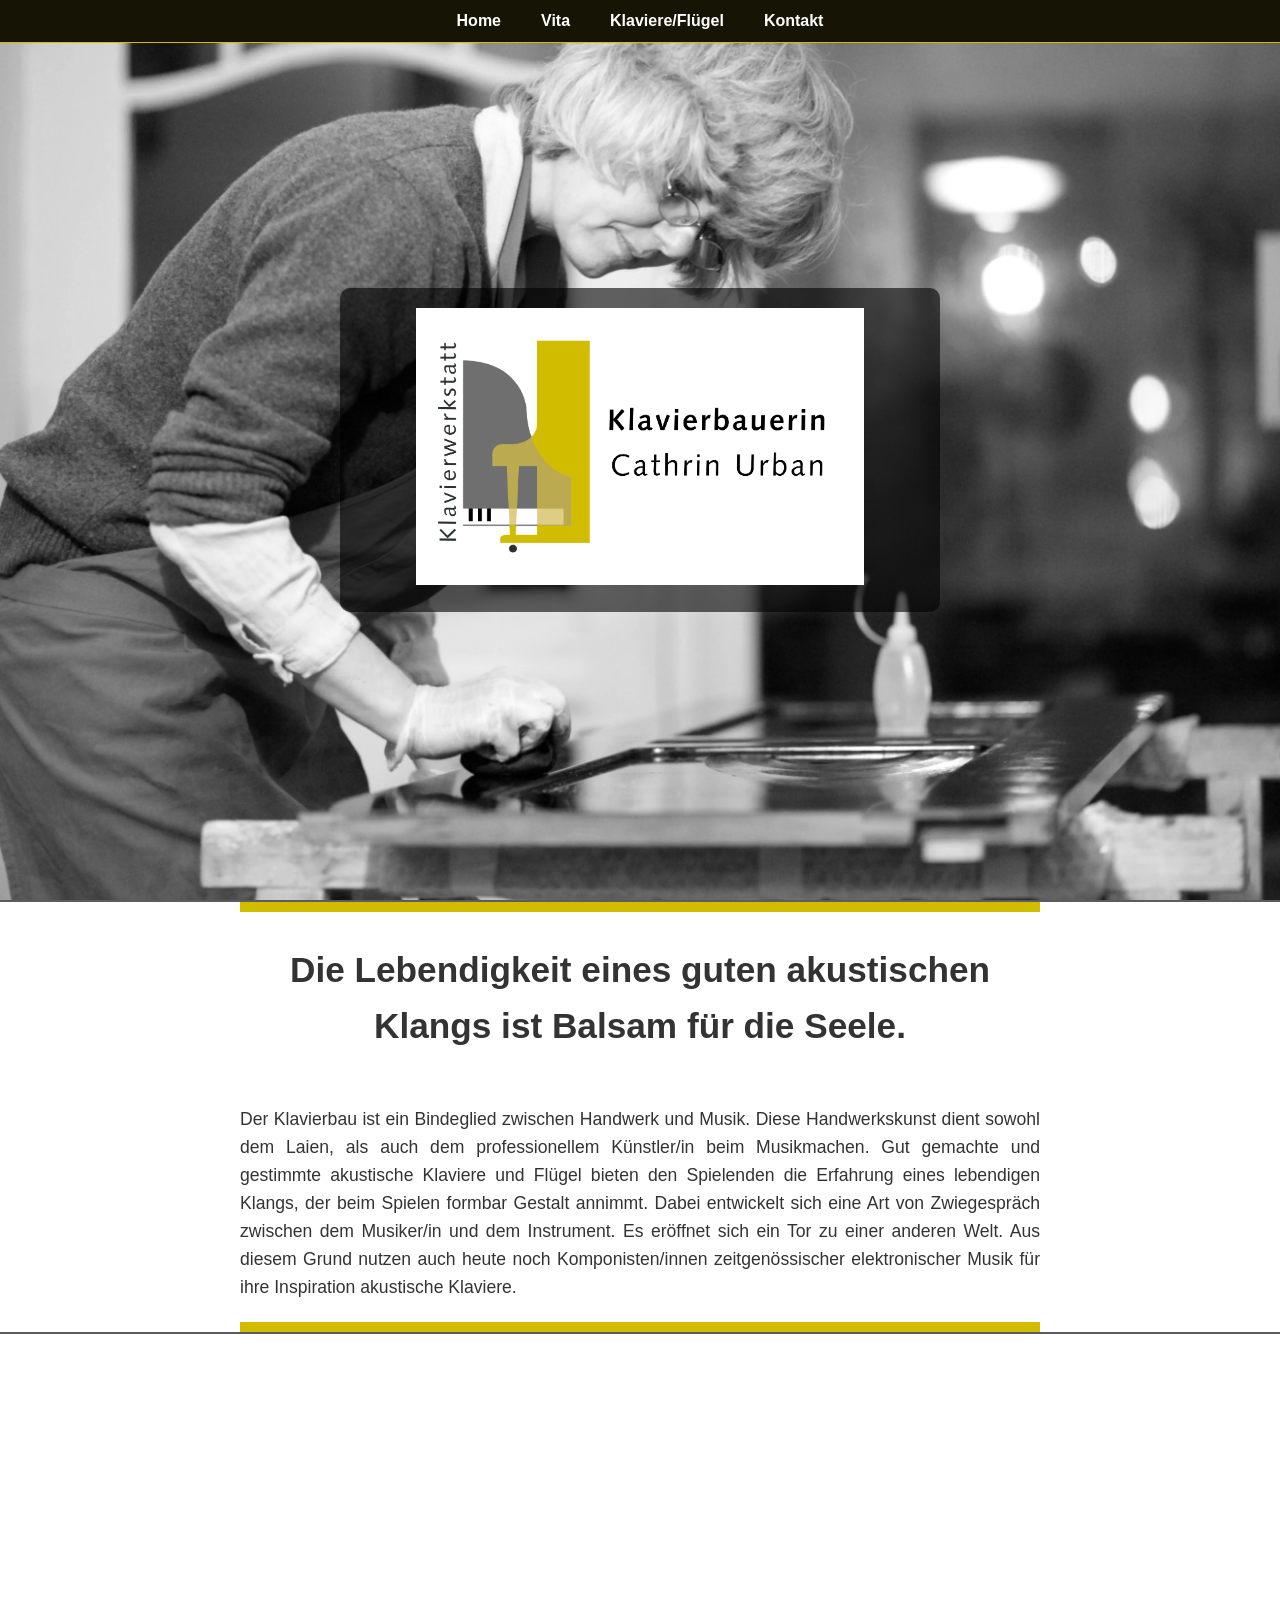
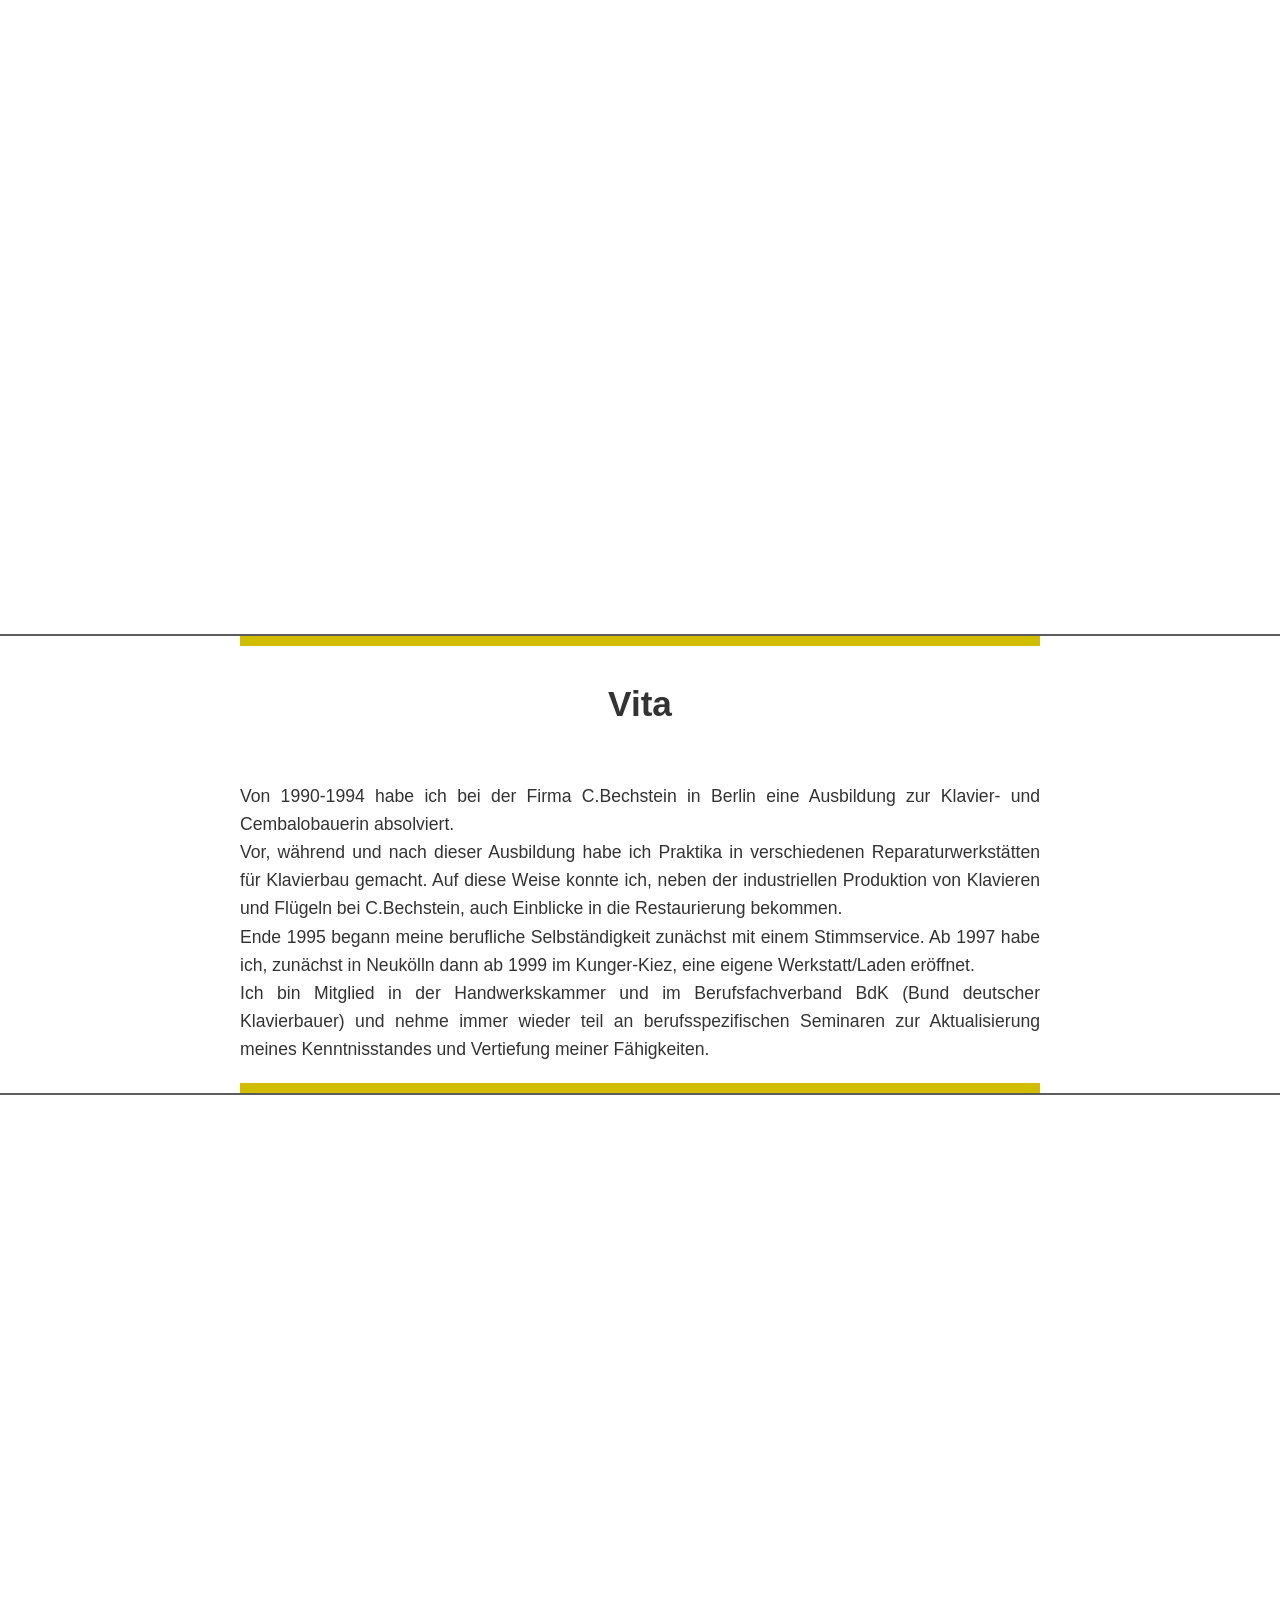
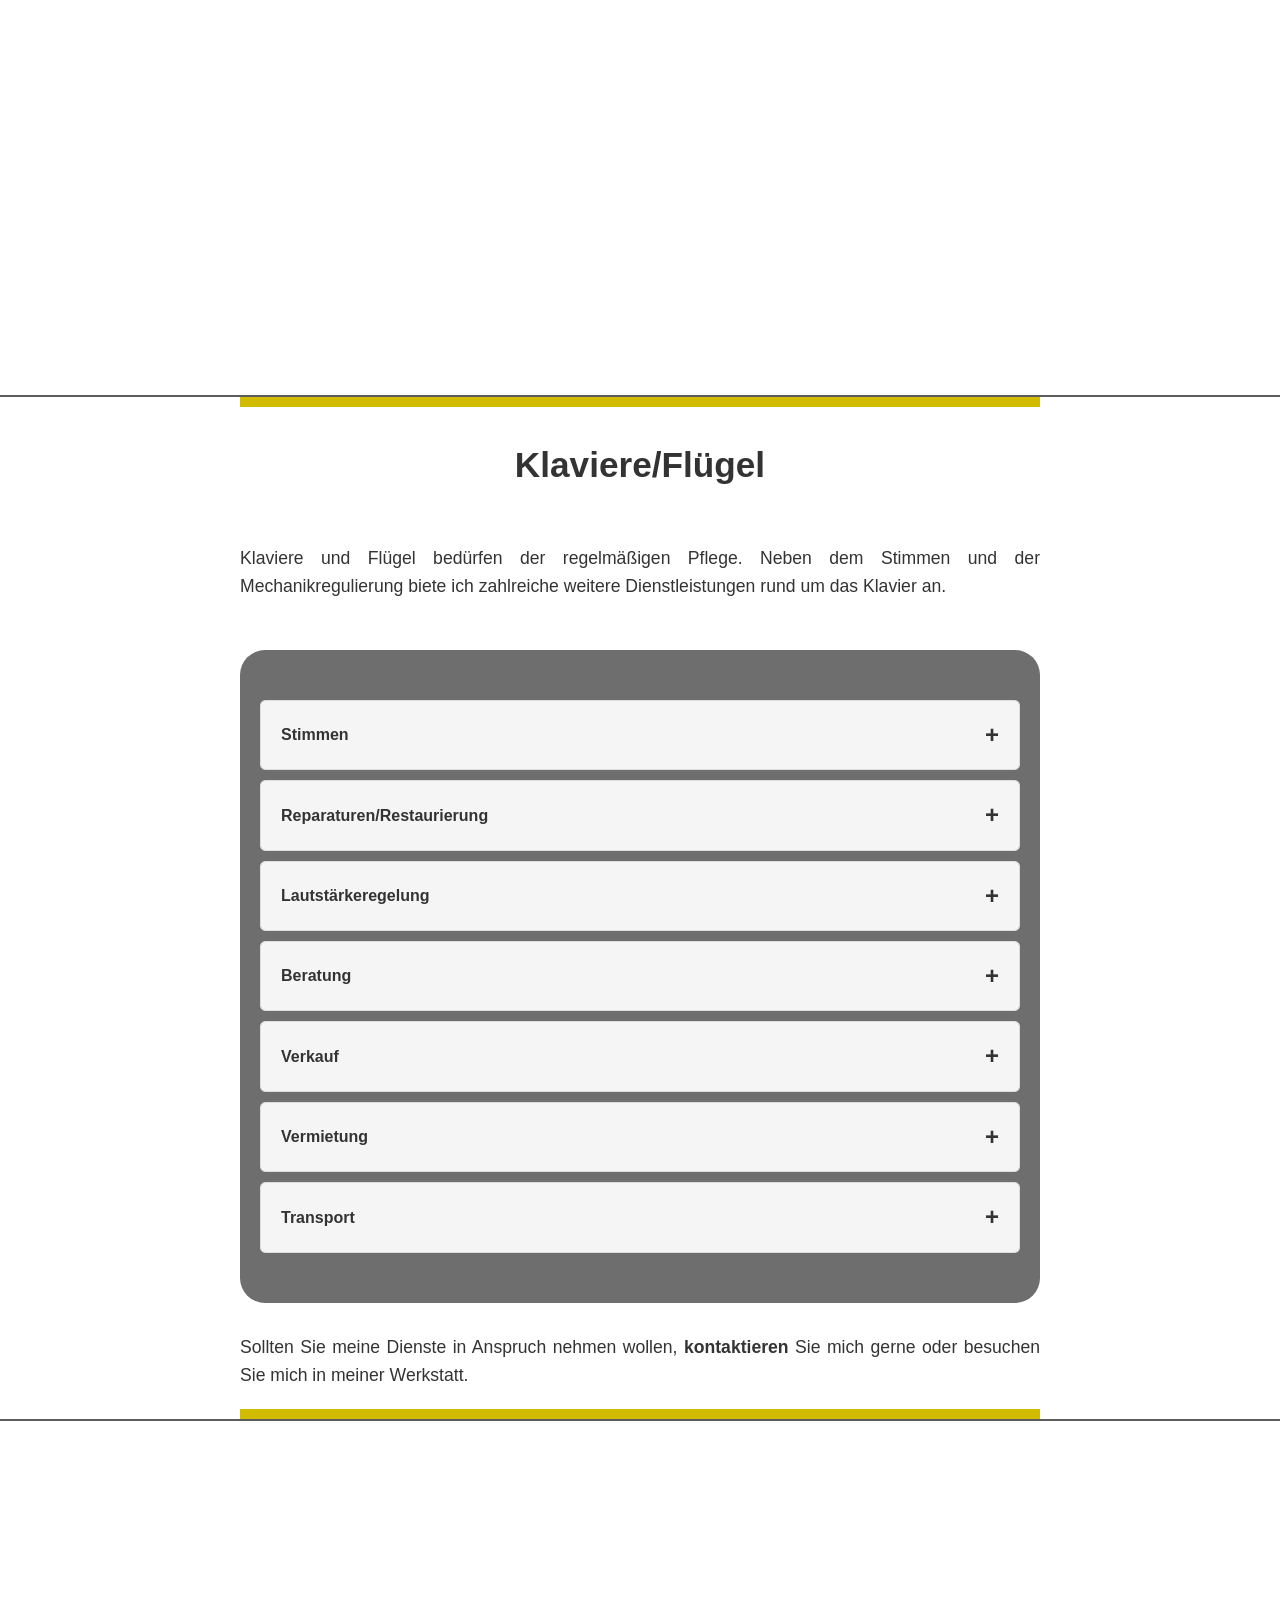
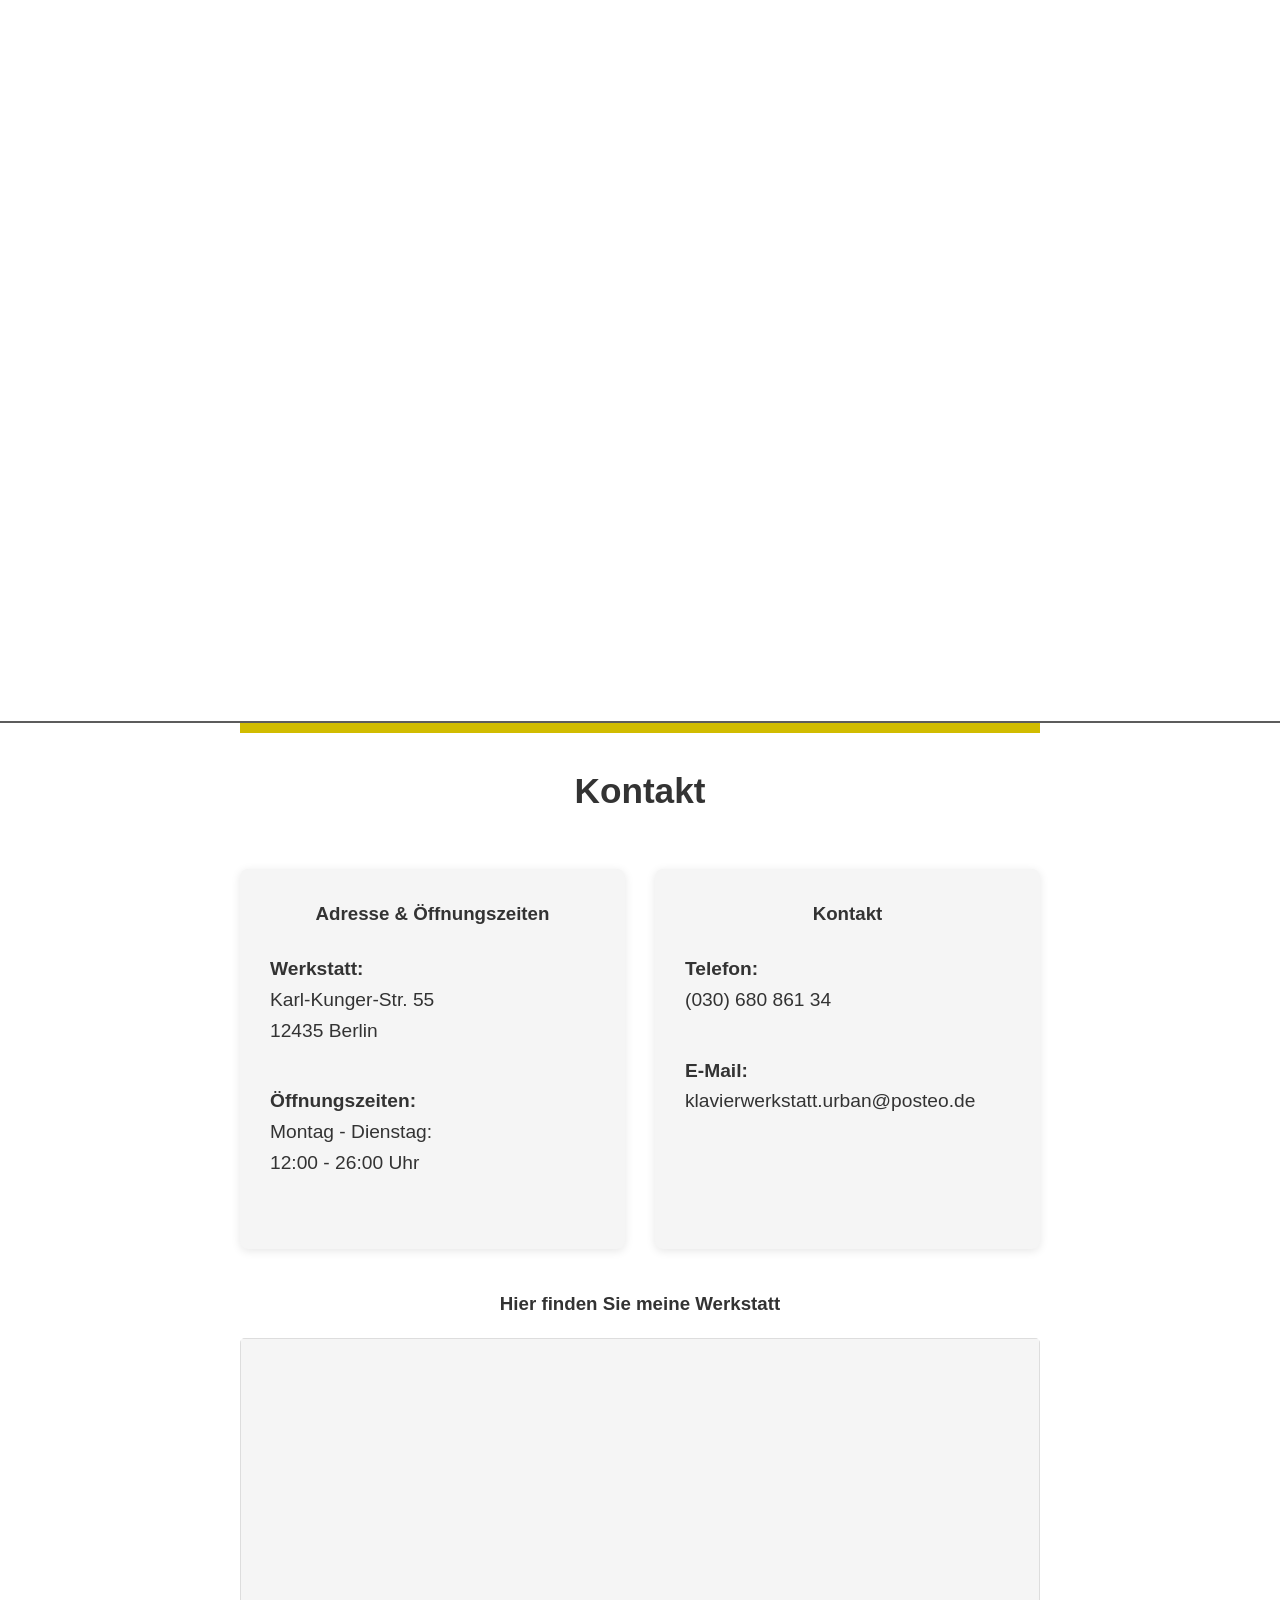
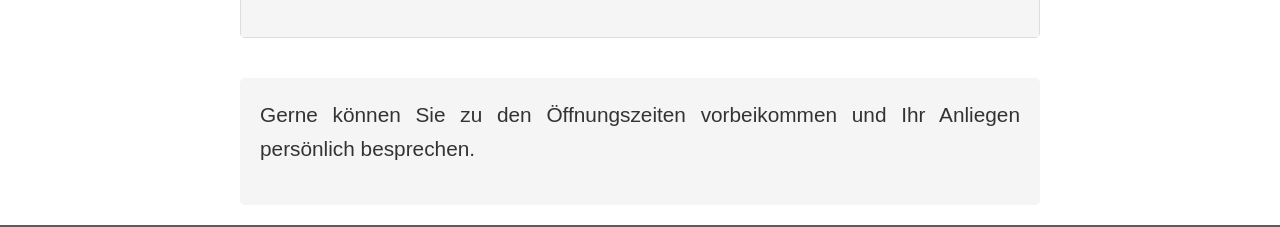
==== index.html @ 9637e1ab "Add files via upload" ====
<!DOCTYPE html>
<html lang="en">
<head>
    <meta charset="UTF-8">
    <meta name="viewport" content="width=device-width, initial-scale=1.0">
    <title>Klavierwerkstatt Urban</title>
    <style>
        html {
                scroll-behavior: smooth;
                
              }
        * {
            margin: 0;
            padding: 0;
            box-sizing: border-box;
        }
                   

        body {
            font-family: sans-serif;
            line-height: 1.6;
            color: #333;
            overflow-x: hidden;
        }

        /* Parallax background sections */
        .parallax {
            background-attachment: fixed;
            background-position: center;
            background-repeat: no-repeat;
            background-size: cover;
            height:100vh;
            display: flex;
            align-items: center;
            justify-content: center;
        }

        /* Content sections */
        .content {
            padding: 0px 00px;  /*80 und 20 ursprünglich*/
            text-align: center;
            border-top: 2px solid #5c5c5c;
            border-bottom: 2px solid #5c5c5c;

        }

        /* Individual sections */
        #logobild {

        max-width: 80%;

        }
        #section1 {
            background-color: #ffffff;
        }

        #section2 {
            background-color: #ffffff;
            
        }
        #linie{
            max-width: 800px;
            max-height: 10px;
            margin: 0 auto 0;
            background-color:#d1bc00;
            
            
        }
        #section3 {
            background-color: #ffffff;
        }
        #kontaktlink{
            color: inherit;
            font-weight: bold;
            text-decoration: none;
        }
        #section4 {
            background-color: #ffffff;
        }
        
        /* Parallax backgrounds */
        .bg1 {
            background-image: url(Bilder\ Klavier/Klavier1.webp) ;
        }

        .bg2 {
            background-image: url(Bilder\ Klavier/Klavier2.webp) ;
        }

        .bg3 {
            background-image: url(Bilder\ Klavier/Klavier3.webp) ;
        }
        .bg4 {
            background-image: url(Bilder\ Klavier/Klavier4.webp) ;
        }

        /* Text inside parallax sections */
        .parallax-text {
            color: white;
            text-align: center;
            padding: 20px;
            background-color: rgba(0,0,0,0.6);
            border-radius: 10px;
            max-width: 600px;
        }

        .parallax-text h2 {
            font-family: sans-serif;
            font-size: 2.5rem;
            margin-bottom: 20px;
        }

        .parallax-text p {
            font-size: 1.2rem;
        }

        /* Content section styling */
        .content h2 {
            font-size: 2.2rem;
            margin-bottom: 50px;
            margin-top:30px;
            color: #333;
            max-width: 800px;
            margin: 30px auto 50px auto;

        }

        .content p {
            max-width: 800px;
            padding-bottom: 20px;
            margin: 0 auto 0;
            font-size: 1.1rem;
            text-align: justify;

        }

        /* Simple navigation */
        nav {
            position:fixed;
            top: 0;
            width: 100%;
            background-color: #161405;
            padding: 8px 0;
            z-index: 1000;
            border-bottom-width: 1px;
            border-bottom-style: solid;
            border-bottom-color: #d1bc00;
        }

        nav ul {
            display: flex;
            justify-content: center;
            list-style: none;
          
        }

        nav li {
            margin: 0 20px;
        }

        nav a {
            color: white;
            font-family: sans-serif;
            text-decoration: none;
            font-weight: bold;
            font-size: 1rem;
            transition: color 0.3s;
        }

        nav a:hover {
            color:#d1bc00;
        }

        /* Mobile menu button */
        .menu-toggle {
            display: none;
            background: none;
            border: none;
            color: white;
            font-size: 1rem;
            cursor: pointer;
            position: absolute;
            right: 20px;
            top: 50%;
            transform: translateY(-50%);
            font-family: sans-serif;
            font-weight: bold;
            padding: 5px 10px;
            /* border: 1px solid rgba(255,255,255,0.3); */
            /* border-radius: 3px */
        }

        .menu-toggle span {
            margin-right: 5px;
        }

        /* Accordion Styles */
        #accordioncontainer{
            background-color:#6e6e6e;
            max-width: 800px;
            margin: 30px auto 30px;
            padding: 20px;
            border-radius: 25px;
            

        }
        .accordion {
            max-width: 800px;
            margin: 30px auto;
            text-align: left;
        }

        .accordion-item {
            border: 1px solid #ddd;
            margin-bottom: 10px;
            border-radius: 5px;
            overflow: hidden;
        }

        .accordion-header {
            background-color: #f5f5f5;
            padding: 15px 20px;
            cursor: pointer;
            font-weight: bold;
            display: flex;
            justify-content: space-between;
            align-items: center;
            transition: background-color 0.3s;
        }

        .accordion-header:hover {
            background-color:#d1c97d;
        }

        .accordion-header::after {
            content: '+';
            font-size: 1.5rem;
            transition: transform 0.3s;
        }

        .accordion-header.active::after {
            content: '-';
        }

        .accordion-content {
            padding: 0 20px;
            max-height: 0;
            overflow: hidden;
            transition: max-height 0.3s ease-out, padding 0.3s ease-out;
            background-color: white;
        }

        .accordion-content.active {
            padding: 20px;
            max-height: 500px;
        }
        #untererblock{
        max-width: 800px; 
        margin: 0 auto;
        }

        /* Responsive design */
         @media (max-width: 820px) {
                #untererblock{
                max-width:90%;
                }
                .content p {
                max-width: 90%;
                /* padding:20px; */
                    
                }
                .content h2 {
                max-width: 90%;
                /* padding:20px; */
                    }
                 #accordioncontainer{
                max-width: 90%;

                }
            }
        @media (max-width: 768px) {
            .parallax-text h2 {
                font-size: 1.8rem;

            }
            
            .parallax-text p {
                font-size: 1rem;

            }
            

            /* Mobile menu styles */
            .menu-toggle {
                display: flex;
                align-items: center;
            }
            
            nav {
                padding: 12px 0;
                min-height: 50px;
            }
            
            nav ul {
                flex-direction: column;
                align-items: center;
                max-height: 0;
                overflow: hidden;
                transition: max-height 0.3s ease-out;
                background-color: #161405;
                position: absolute;
                top: 100%;
                left: 0;
                width: 100%;
                margin: 0;
            }
            
            nav ul.active {
                max-height: 300px;
                padding: 10px 0;
                border-top: 1px solid #d1bc00;
            }
            
            nav li {
                margin: 10px 0;
                width: 100%;
                text-align: center;
            }
            
            nav a {
                display: block;
                padding: 10px 0;
            }
            
            .accordion-header {
                padding: 12px 15px;
                font-size: 1rem;
            }
            
            .accordion-content {
                padding: 0 15px;
            }
            
            .accordion-content.active {
                padding: 15px;
            }
        }
    </style>
</head>
<body>
    <!-- Simple navigation -->
    <nav>
        <button class="menu-toggle" id="menuToggle">
            <span>Menü</span>☰
        </button>
        <ul id="navMenu">
            <li><a href="#home">Home</a></li>
            <li><a href="#section2">Vita</a></li>
            <li><a href="#section3">Klaviere/Flügel</a></li>
            <li><a href="#section4">Kontakt</a></li>
        </ul>
    </nav>

    <!-- Parallax Section 1 -->
    <div class="parallax bg1" id="home">
        <div class="parallax-text">
            <!-- <h2>Willkommen<br>auf der<br>Website<br>von<br>Cathrin Urban</h2> -->
            <img src="Bilder Klavier/logoneu.png" id="logobild">
            
        </div>
    </div>

    <!-- Content Section 1 -->
     <!--  zwischen Musiker/in und Instrument?  -->
    <div id="section1" class="content">
                <div id="linie"><p><br></p></div>

        <h2>Die Lebendigkeit eines guten akustischen Klangs ist Balsam für die Seele.</h2>
        <p>
            Der Klavierbau ist ein Bindeglied zwischen Handwerk und Musik. 
            Diese Handwerkskunst dient sowohl dem Laien, als auch dem professionellem Künstler/in beim Musikmachen. 
            Gut gemachte und gestimmte akustische Klaviere und Flügel bieten den Spielenden die Erfahrung eines lebendigen Klangs, der beim Spielen formbar Gestalt annimmt. 
            Dabei entwickelt sich eine Art von Zwiegespräch zwischen dem Musiker/in und dem Instrument. Es eröffnet sich ein Tor zu einer anderen Welt. 
            Aus diesem Grund nutzen auch heute noch Komponisten/innen zeitgenössischer elektronischer Musik für ihre Inspiration akustische Klaviere.
        </p>
                <div id="linie"><p><br></p></div>

    </div>

    <!-- Parallax Section 2 -->
    <div class="parallax bg2">
        
    </div>

    <!-- Content Section 2 -->
    <div id="section2" class="content">
        <div id="linie"><p><br></p></div>
        <h2>Vita</h2>
        <p>    
            Von 1990-1994 habe ich bei der Firma C.Bechstein in Berlin eine Ausbildung zur Klavier- und Cembalobauerin absolviert. <br>

            Vor, während und nach dieser Ausbildung habe ich Praktika in verschiedenen Reparaturwerkstätten für Klavierbau gemacht. Auf diese Weise konnte ich, neben der industriellen Produktion von Klavieren und Flügeln bei C.Bechstein, auch Einblicke in die Restaurierung bekommen.
<br>
Ende 1995 begann meine berufliche Selbständigkeit zunächst mit einem Stimmservice. 
Ab 1997 habe ich, zunächst in Neukölln dann ab 1999 im Kunger-Kiez, eine eigene Werkstatt/Laden eröffnet.
<br>
Ich bin Mitglied in der Handwerkskammer und im Berufsfachverband BdK (Bund deutscher Klavierbauer) und nehme immer wieder teil an berufsspezifischen Seminaren zur Aktualisierung meines Kenntnisstandes und Vertiefung meiner Fähigkeiten.
 
            </p>
                <div id="linie"><p><br></p></div>

    </div>

    <!-- Parallax Section 3 -->
    <div class="parallax bg3">
       
    </div>

    <!-- Content Section 3 -->
    <div id="section3" class="content">
        <div id="linie"><p><br></p></div>
        <h2>Klaviere/Flügel</h2>
        <p>Klaviere und Flügel bedürfen der regelmäßigen Pflege. Neben dem Stimmen und der Mechanikregulierung biete ich zahlreiche weitere Dienstleistungen rund um das Klavier an.</p>
        <div id="accordioncontainer">
        <!-- Accordion für Services -->
        <div class="accordion">
            <div class="accordion-item">
                <div class="accordion-header">Stimmen</div>
                <div class="accordion-content">
                    <p>Klaviere und Flügel müssen 1-2x jährlich gestimmt werden, je nach Standort, Luftfeuchte und Beanspruchung. Dazu komme ich zu meiner Kundschaft nach Hause.</p>
                </div>
            </div>
            
            <div class="accordion-item">
                <div class="accordion-header">Reparaturen/Restaurierung</div>
                <div class="accordion-content">
                    <p>Vor einer Restaurierung/Reparatur berate ich meine Kundschaft über die Qualität ihres Instrumentes und die Wirtschaftlichkeit  eines solchen Unterfangens.
Neben der Reparatur von Mechanik, Akustischer Anlage und Tastatur, biete ich auch eine Aufarbeitung mit Schellack an.</p>
                </div>
            </div>
            
            <div class="accordion-item">
                <div class="accordion-header">Lautstärkeregelung</div>
                <div class="accordion-content">
                    <p>Was viele nicht wissen: auch in fast allen alten Klaviere und Flügeln ist der Einbau einer Stummschaltung (spielen über Kopfhörer) möglich.
Oder der Einbau eines Moderators (Leiste mit Filz), der die Lautstärke reduziert.</p>
                </div>
            </div>
            
            <div class="accordion-item">
                <div class="accordion-header">Beratung</div>
                <div class="accordion-content">
                    <p>Ich stelle Ihnen meine 30 jährige Berufserfahrung zur Verfügung. Gerne beantworte ich Ihnen Fragen wie: <br>
Wo ist der beste Standort fürs Klavier/Flügel?<br>
Wie pflege ich die Oberfläche?<br>
Lohnt sich die Restaurierung eines Familienerbstückes?<br>
Etc. <br>
Ebenso biete ich eine Kaufberatung außerhalb der Werkstatt an.</p>
                </div>
            </div>
            
            <div class="accordion-item">
                <div class="accordion-header">Verkauf</div>
                <div class="accordion-content">
                    <p>Mein Bestreben ist es, Ihnen Instrumente von besonderer Klangschönheit und guter Spielbarkeit anzubieten.
Dafür achte ich beim Ankauf der gebrauchten Instrumente auf eine Bauart, die die Mühen einer sorgfältigen Restaurierung von guter Qualität durchzuführen lohnt.</p>
                </div>
            </div>
            
            <div class="accordion-item">
                <div class="accordion-header">Vermietung</div>
                <div class="accordion-content">
                    <p>Ein Teil der Instrumente in meinem Laden können zu günstigen Konditionen gemietet werden.
Bei Kaufwunsch wird Ihnen bis zu einem bestimmten Zeitrahmen die gesamten Mietzahlungen angerechnet.</p>
                </div>
            </div>
            
            <div class="accordion-item">
                <div class="accordion-header">Transport</div>
                <div class="accordion-content">
                    <p>Sie wollen umziehen?
Ich bin Ihnen behilflich bei der Organisation Ihres Klavier-/Flügeltransport.</p>
                </div>
            </div>
        </div>
        </div>
        <p>Sollten Sie meine Dienste in Anspruch nehmen wollen, <a href="#section4" id="kontaktlink">kontaktieren</a> Sie mich gerne oder besuchen Sie mich in meiner Werkstatt.</p>
    <div id="linie"><p><br></p></div>
    </div>

    <!-- Parallax Section 4 -->
    <div class="parallax bg4">
       
    </div>
<!-- Content Section 4 -->
<div id="section4" class="content">
        <div id="linie"><p><br></p></div>
    <h2>Kontakt</h2>
    
    <div id="untererblock">
        <!-- Kontaktinformationen in zwei Boxen -->
        <div style="display: flex; flex-wrap: wrap; gap: 30px; justify-content: center; margin-bottom: 40px;">
            <!-- Linke Box: Adresse & Öffnungszeiten -->
            <div style="flex: 1; min-width: 344px; background-color: #f5f5f5; padding: 30px; border-radius: 8px; box-shadow: 0 2px 10px rgba(0,0,0,0.1);">
                <h3 style="text-align: center; margin-bottom: 25px; color: #333;">Adresse & Öffnungszeiten</h3>
                <div style="text-align: center;">
                    <p style="margin-bottom: 20px; font-size: 1.2rem;">
                        <strong>Werkstatt:</strong><br>
                        Karl-Kunger-Str. 55<br>
                        12435 Berlin
                    </p>
                    <p style="margin-bottom: 20px; font-size: 1.2rem;">
                        <strong>Öffnungszeiten:</strong><br>
                        Montag - Dienstag:<br>
                        12:00 - 26:00 Uhr
                    </p>
                </div>
            </div>
            
            <!-- Rechte Box: Kontakt -->
            <div style="flex: 1; min-width: 344px; background-color: #f5f5f5; padding: 30px; border-radius: 8px; box-shadow: 0 2px 10px rgba(0,0,0,0.1);">
                <h3 style="text-align: center; margin-bottom: 25px; color: #333;">Kontakt</h3>
                <div style="text-align: center;">
                    <p style="margin-bottom: 20px; font-size: 1.2rem;">
                        <strong>Telefon:</strong><br>
                        <a href="tel:+493068086134" style="color: #333; text-decoration: none;">(030) 680 861 34</a>
                    </p>
                    <p style="margin-bottom: 20px; font-size: 1.2rem;">
                        <strong>E-Mail:</strong><br>
                        <a href="mailto:klavierwerkstatt.urban@posteo.de" style="color: #333; text-decoration: none;">klavierwerkstatt.urban@posteo.de</a>
                    </p>
                </div>
            </div>
        </div>

        <!-- Restlicher Inhalt bleibt gleich -->
        <!-- OpenStreetMap Karte -->
        <div style="text-align: center; margin: 40px 0;">
            <h3 style="margin-bottom: 20px; color: #333;">Hier finden Sie meine Werkstatt</h3>
            <div style="width: 100%; height: 300px; background-color: #f5f5f5; border-radius: 5px; overflow: hidden;">
                <iframe 
                    width="100%" 
                    height="100%" 
                    frameborder="0" 
                    scrolling="no" 
                    marginheight="0" 
                    marginwidth="0" 
                    src="https://www.openstreetmap.org/export/embed.html?bbox=13.4460%2C52.4890%2C13.4510%2C52.4925&layer=mapnik&marker=52.490725%2C13.448478"
                    style="border: 1px solid #ddd;">
                </iframe>
            </div>
        </div>

        <!-- Besuchshinweis -->
        <div style="text-align: center; margin-bottom: 20px; padding: 20px; background-color: #f5f5f5; border-radius: 5px;">
            <p style="font-size: 1.3rem; margin: 0;">
                Gerne können Sie zu den Öffnungszeiten vorbeikommen und Ihr Anliegen persönlich besprechen.
            </p>
        </div>
    </div>
</div>

    <script>
        // Simple script to highlight active navigation link
        window.addEventListener('scroll', function() {
            const sections = document.querySelectorAll('.content');
            const navLinks = document.querySelectorAll('nav a');
            
            let current = '';
            
            sections.forEach(section => {
                const sectionTop = section.offsetTop;
                const sectionHeight = section.clientHeight;
                if (scrollY >= (sectionTop - 200)) {
                    current = section.getAttribute('id');
                }
            });
            
            navLinks.forEach(link => {
                link.classList.remove('active');
                if (link.getAttribute('href').substring(1) === current) {
                    link.classList.add('active');
                }
            });
        });

        // Accordion functionality
        document.addEventListener('DOMContentLoaded', function() {
            const accordionHeaders = document.querySelectorAll('.accordion-header');
            
            accordionHeaders.forEach(header => {
                header.addEventListener('click', function() {
                    const content = this.nextElementSibling;
                    const isActive = this.classList.contains('active');
                    
                    // Close all accordion items
                    document.querySelectorAll('.accordion-header').forEach(h => {
                        h.classList.remove('active');
                    });
                    document.querySelectorAll('.accordion-content').forEach(c => {
                        c.classList.remove('active');
                    });
                    
                    // Open clicked item if it wasn't active
                    if (!isActive) {
                        this.classList.add('active');
                        content.classList.add('active');
                    }
                });
            });
            
            // Mobile menu toggle functionality
            const menuToggle = document.getElementById('menuToggle');
            const navMenu = document.getElementById('navMenu');
            
            menuToggle.addEventListener('click', function() {
                navMenu.classList.toggle('active');
            });
            
            // Close menu when a link is clicked (on mobile)
            navMenu.querySelectorAll('a').forEach(link => {
                link.addEventListener('click', function() {
                    if (window.innerWidth <= 768) {
                        navMenu.classList.remove('active');
                    }
                });
            });
        });
    </script>
</body>
</html>
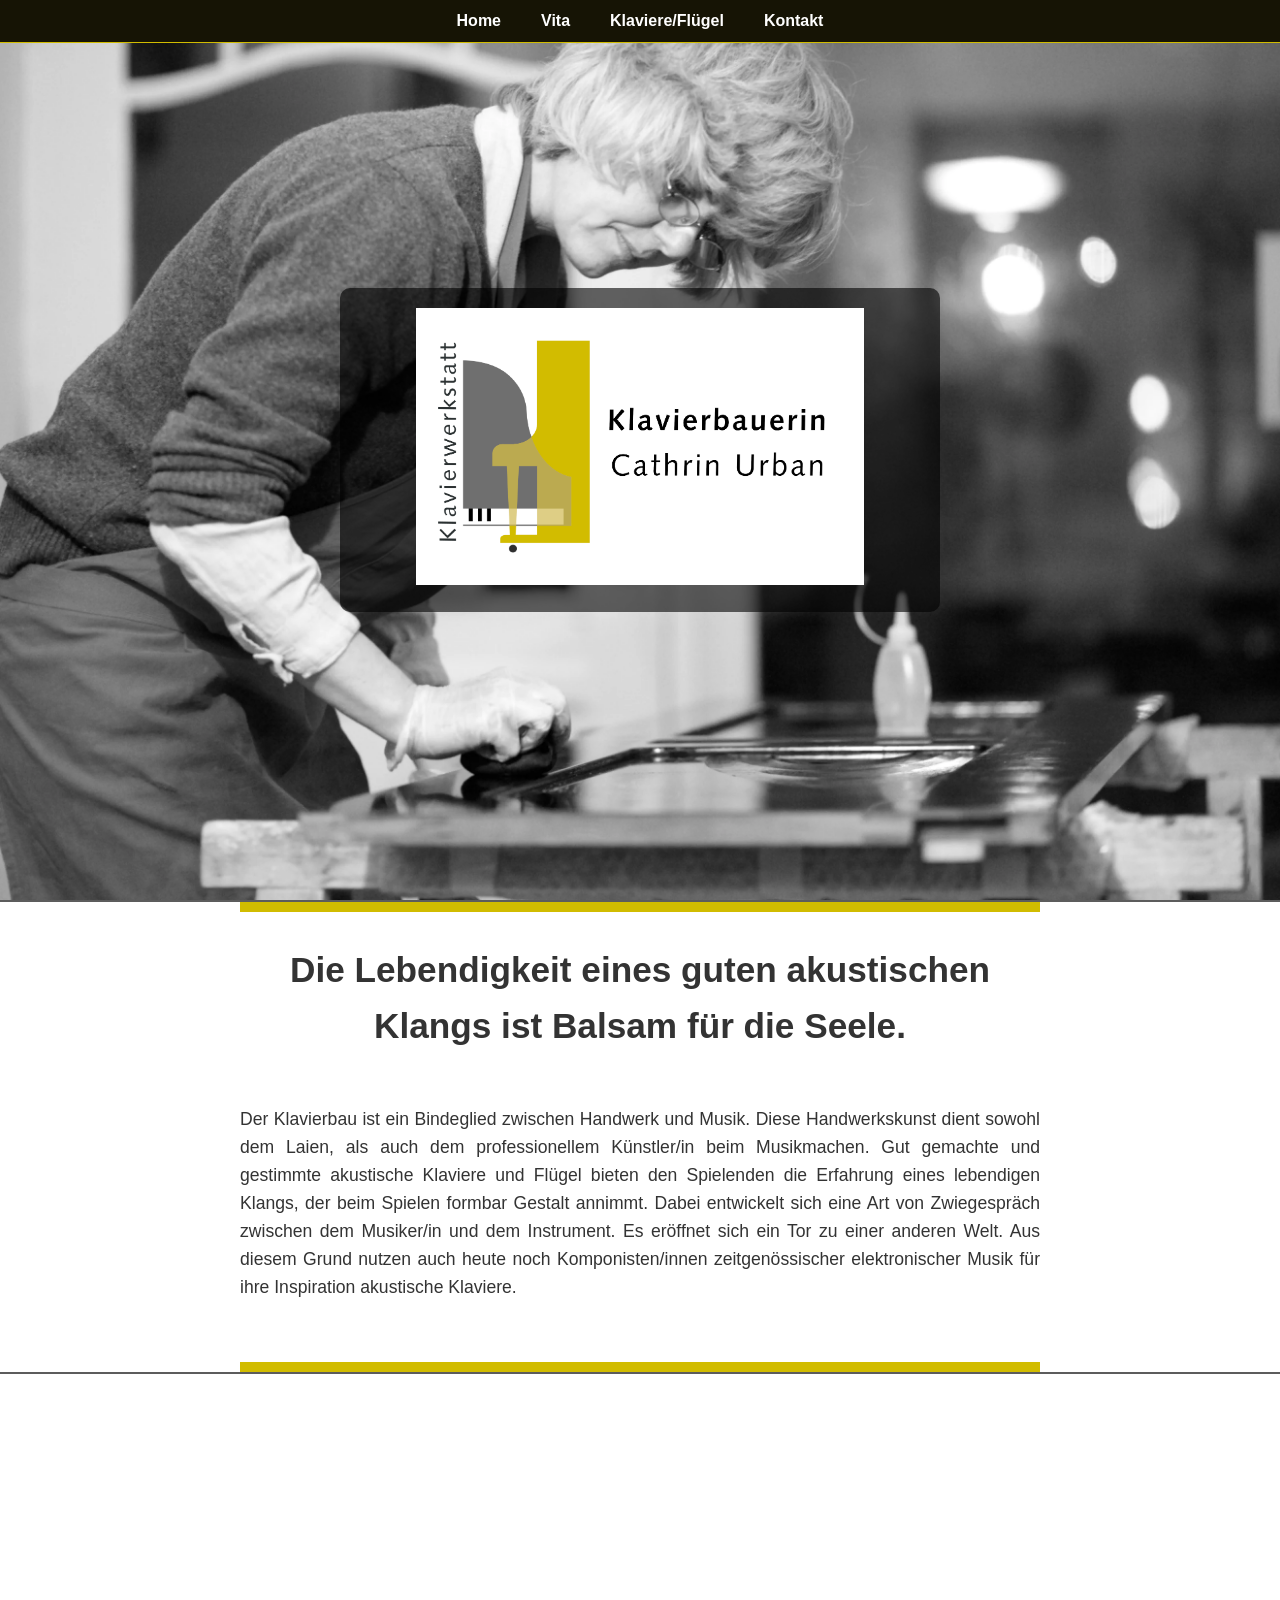
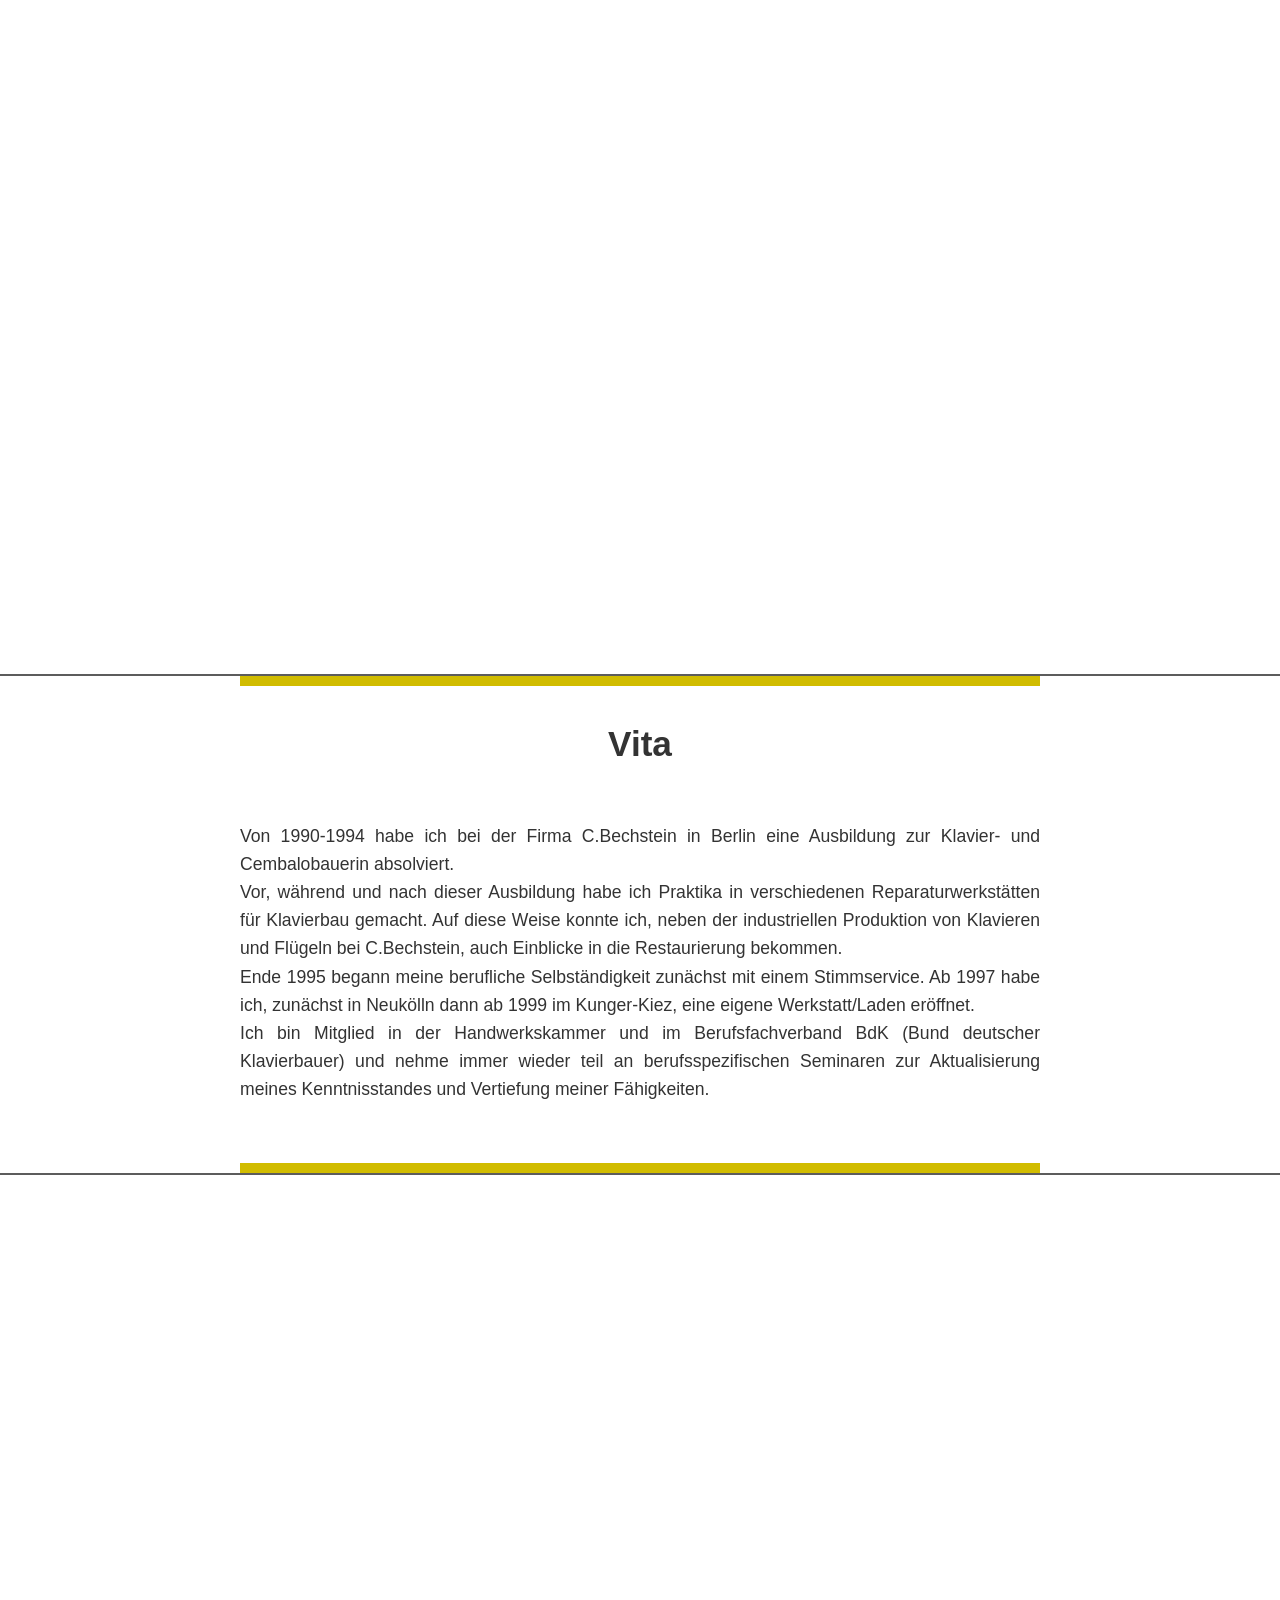
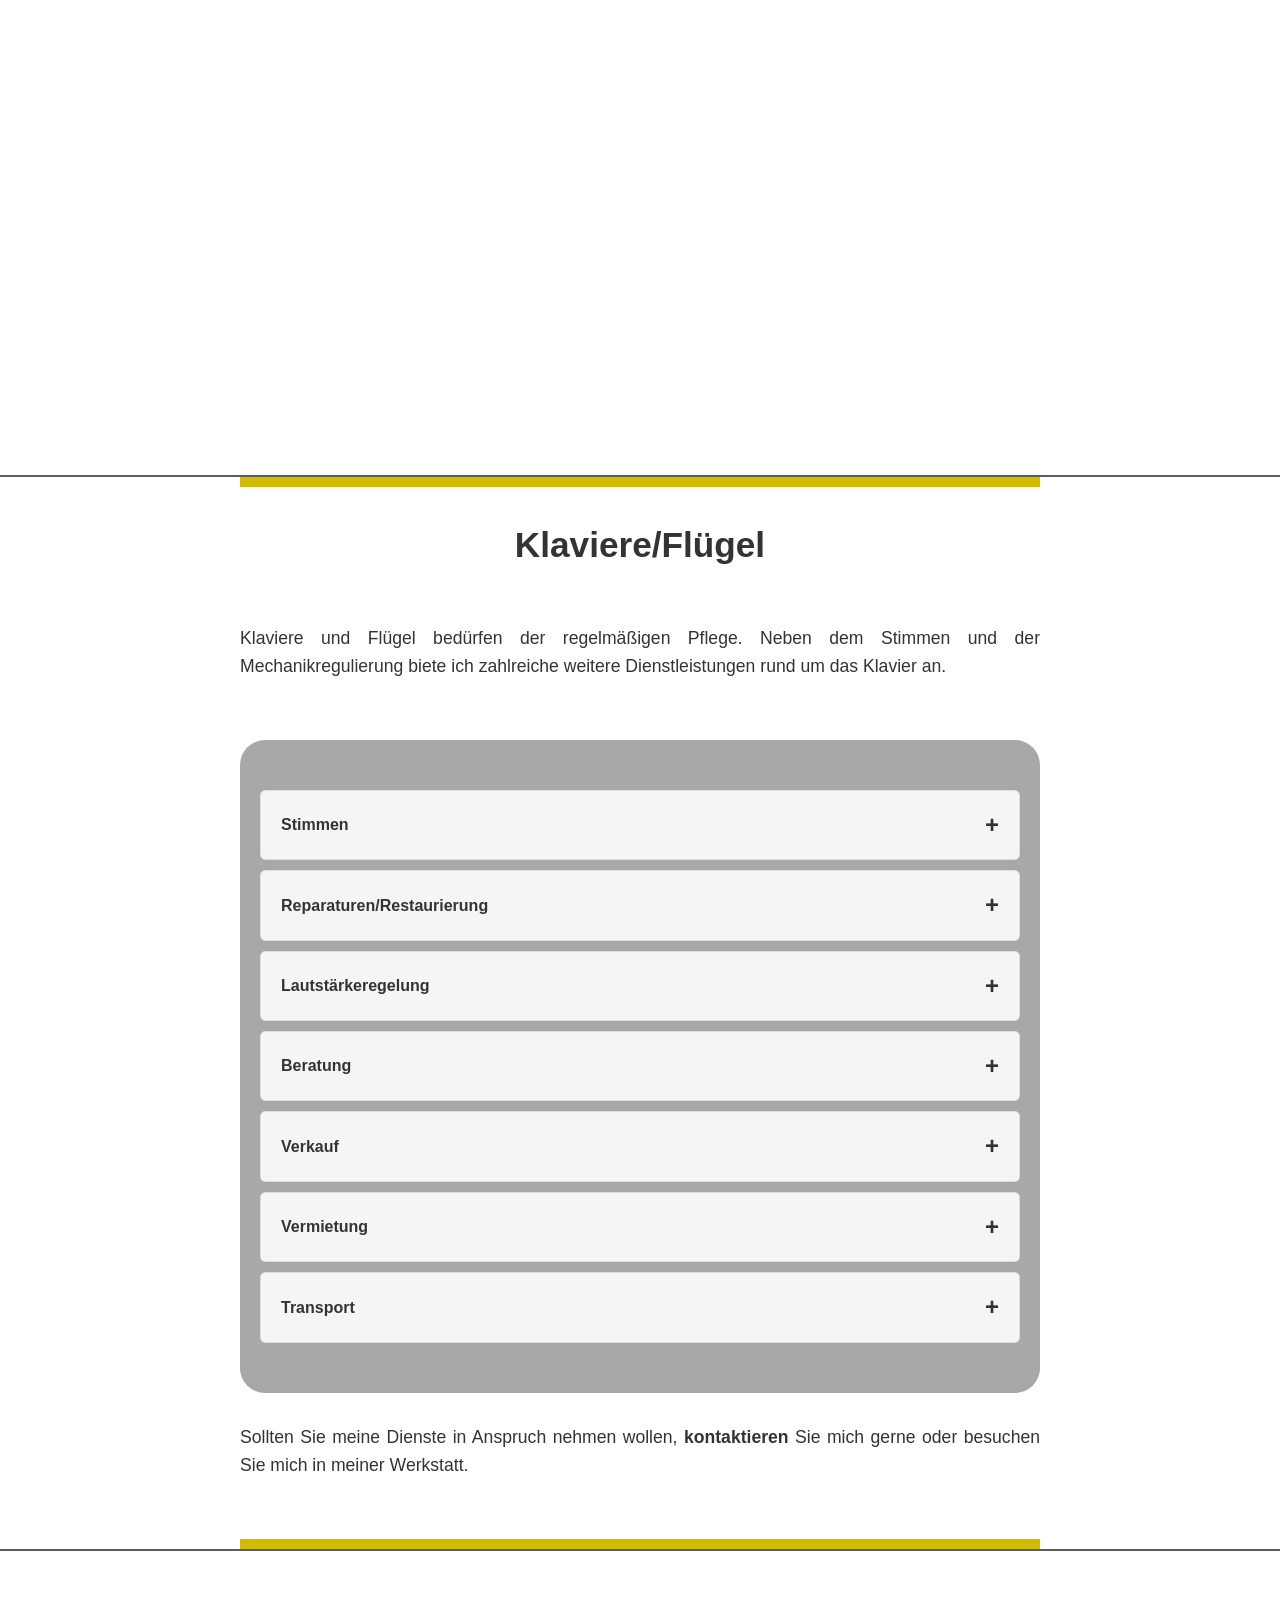
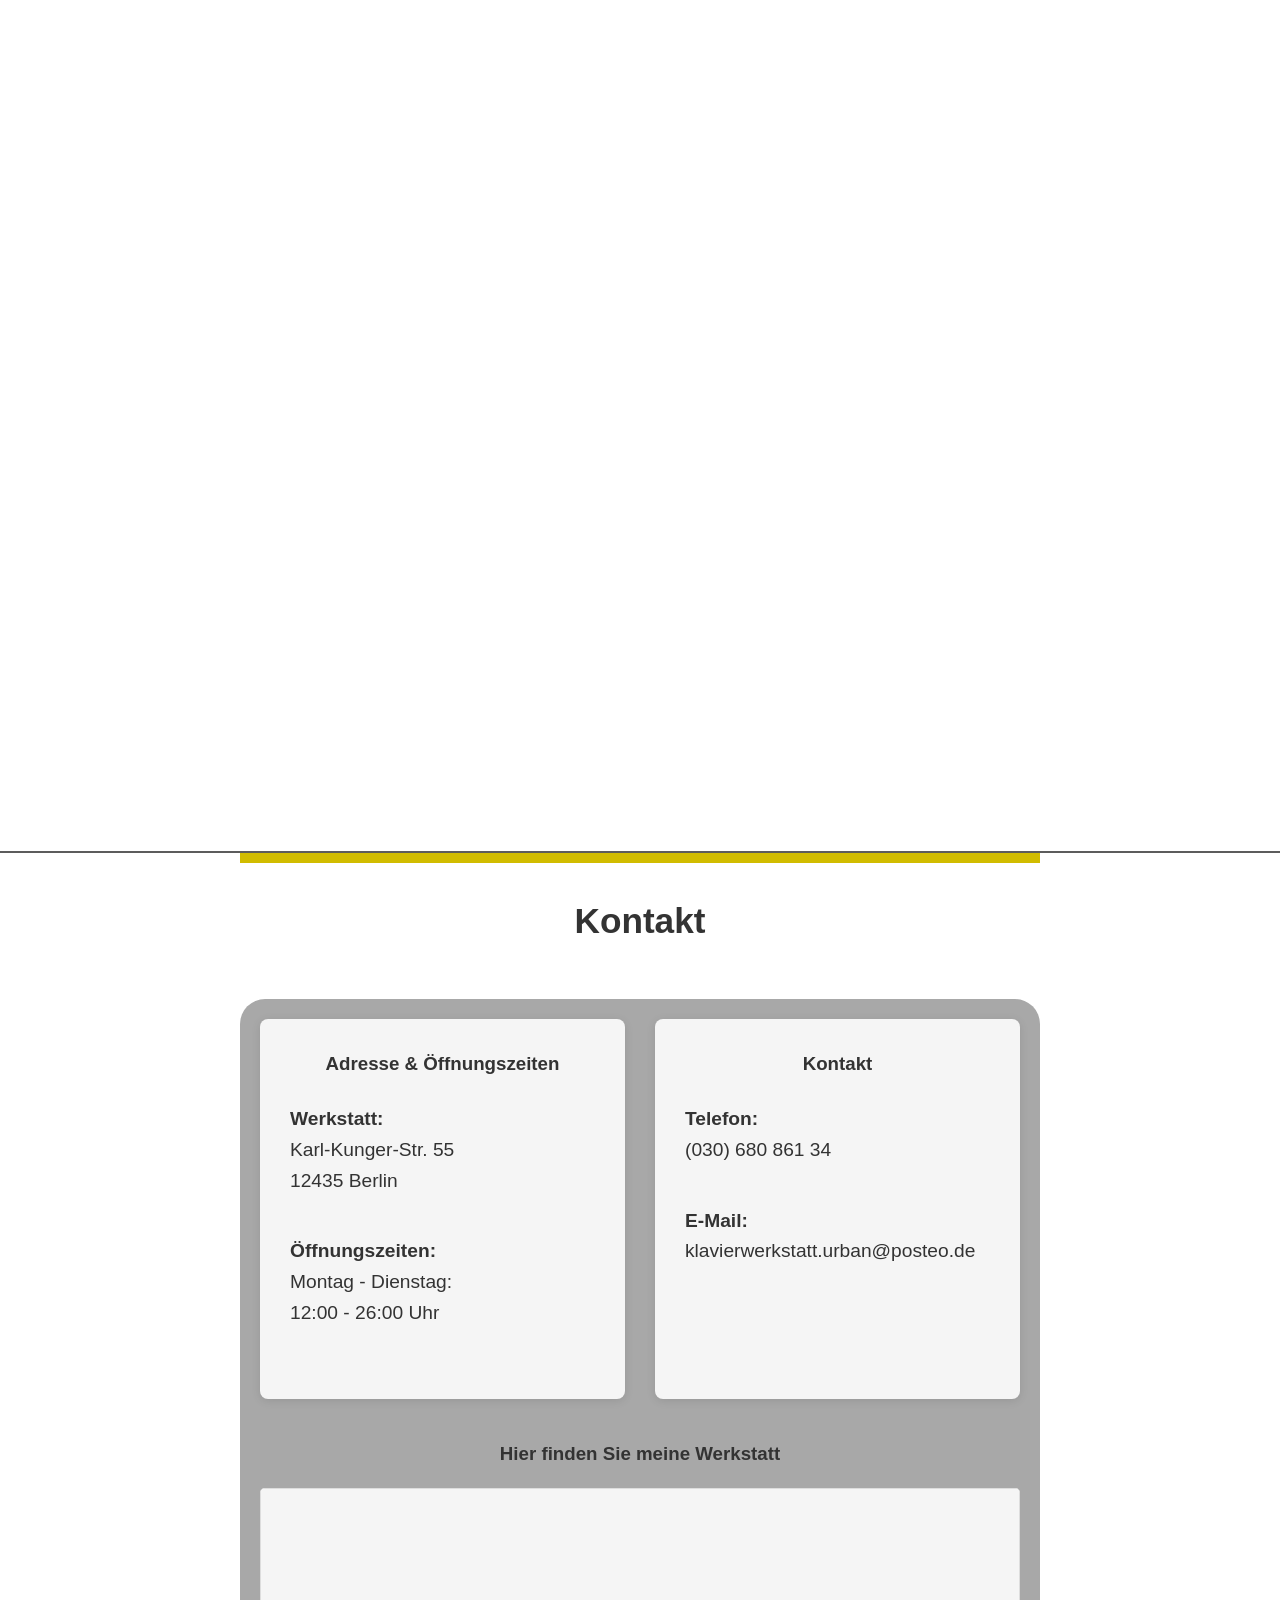
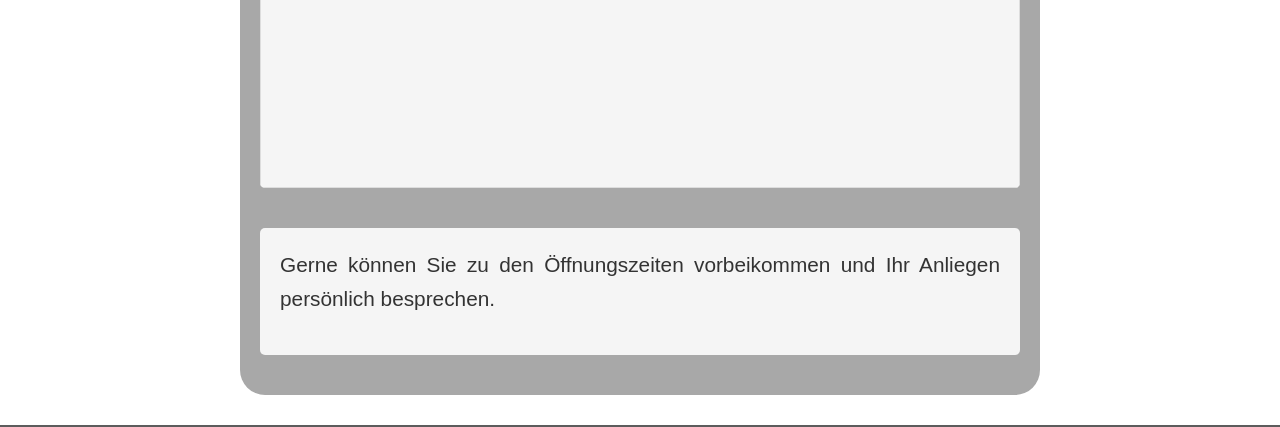
==== commit b4293eb8: "Add files via upload" ====
--- a/index.html
+++ b/index.html
@@ -66,6 +66,10 @@
             
             
         }
+        #accordiontexto{
+            text-align: justify;
+
+        }
         #section3 {
             background-color: #ffffff;
         }
@@ -128,7 +132,7 @@
         .content p {
             max-width: 800px;
             padding-bottom: 20px;
-            margin: 0 auto 0;
+            margin: 0 auto 40px;
             font-size: 1.1rem;
             text-align: justify;
 
@@ -196,7 +200,7 @@
 
         /* Accordion Styles */
         #accordioncontainer{
-            background-color:#6e6e6e;
+            background-color:#a8a8a8;
             max-width: 800px;
             margin: 30px auto 30px;
             padding: 20px;
@@ -427,14 +431,14 @@
             <div class="accordion-item">
                 <div class="accordion-header">Stimmen</div>
                 <div class="accordion-content">
-                    <p>Klaviere und Flügel müssen 1-2x jährlich gestimmt werden, je nach Standort, Luftfeuchte und Beanspruchung. Dazu komme ich zu meiner Kundschaft nach Hause.</p>
+                    <p id="accordiontexto">Klaviere und Flügel müssen 1-2x jährlich gestimmt werden, je nach Standort, Luftfeuchte und Beanspruchung. Dazu komme ich zu meiner Kundschaft nach Hause.</p>
                 </div>
             </div>
             
             <div class="accordion-item">
                 <div class="accordion-header">Reparaturen/Restaurierung</div>
                 <div class="accordion-content">
-                    <p>Vor einer Restaurierung/Reparatur berate ich meine Kundschaft über die Qualität ihres Instrumentes und die Wirtschaftlichkeit  eines solchen Unterfangens.
+                    <p id="accordiontexto">Vor einer Restaurierung/Reparatur berate ich meine Kundschaft über die Qualität ihres Instrumentes und die Wirtschaftlichkeit  eines solchen Unterfangens.
 Neben der Reparatur von Mechanik, Akustischer Anlage und Tastatur, biete ich auch eine Aufarbeitung mit Schellack an.</p>
                 </div>
             </div>
@@ -442,7 +446,7 @@
             <div class="accordion-item">
                 <div class="accordion-header">Lautstärkeregelung</div>
                 <div class="accordion-content">
-                    <p>Was viele nicht wissen: auch in fast allen alten Klaviere und Flügeln ist der Einbau einer Stummschaltung (spielen über Kopfhörer) möglich.
+                    <p id="accordiontexto">Was viele nicht wissen: auch in fast allen alten Klaviere und Flügeln ist der Einbau einer Stummschaltung (spielen über Kopfhörer) möglich.
 Oder der Einbau eines Moderators (Leiste mit Filz), der die Lautstärke reduziert.</p>
                 </div>
             </div>
@@ -450,7 +454,7 @@
             <div class="accordion-item">
                 <div class="accordion-header">Beratung</div>
                 <div class="accordion-content">
-                    <p>Ich stelle Ihnen meine 30 jährige Berufserfahrung zur Verfügung. Gerne beantworte ich Ihnen Fragen wie: <br>
+                    <p id="accordiontexto">Ich stelle Ihnen meine 30 jährige Berufserfahrung zur Verfügung. Gerne beantworte ich Ihnen Fragen wie: <br>
 Wo ist der beste Standort fürs Klavier/Flügel?<br>
 Wie pflege ich die Oberfläche?<br>
 Lohnt sich die Restaurierung eines Familienerbstückes?<br>
@@ -462,7 +466,7 @@
             <div class="accordion-item">
                 <div class="accordion-header">Verkauf</div>
                 <div class="accordion-content">
-                    <p>Mein Bestreben ist es, Ihnen Instrumente von besonderer Klangschönheit und guter Spielbarkeit anzubieten.
+                    <p id="accordiontexto">Mein Bestreben ist es, Ihnen Instrumente von besonderer Klangschönheit und guter Spielbarkeit anzubieten.
 Dafür achte ich beim Ankauf der gebrauchten Instrumente auf eine Bauart, die die Mühen einer sorgfältigen Restaurierung von guter Qualität durchzuführen lohnt.</p>
                 </div>
             </div>
@@ -470,7 +474,7 @@
             <div class="accordion-item">
                 <div class="accordion-header">Vermietung</div>
                 <div class="accordion-content">
-                    <p>Ein Teil der Instrumente in meinem Laden können zu günstigen Konditionen gemietet werden.
+                    <p id="accordiontexto">Ein Teil der Instrumente in meinem Laden können zu günstigen Konditionen gemietet werden.
 Bei Kaufwunsch wird Ihnen bis zu einem bestimmten Zeitrahmen die gesamten Mietzahlungen angerechnet.</p>
                 </div>
             </div>
@@ -478,8 +482,8 @@
             <div class="accordion-item">
                 <div class="accordion-header">Transport</div>
                 <div class="accordion-content">
-                    <p>Sie wollen umziehen?
-Ich bin Ihnen behilflich bei der Organisation Ihres Klavier-/Flügeltransport.</p>
+                    <p id="accordiontexto">Sie wollen umziehen?
+Ich bin Ihnen behilflich bei der Organisation Ihres Klavier- oder Flügeltransportes.</p>
                 </div>
             </div>
         </div>
@@ -499,6 +503,7 @@
     
     <div id="untererblock">
         <!-- Kontaktinformationen in zwei Boxen -->
+         <div id="accordioncontainer">
         <div style="display: flex; flex-wrap: wrap; gap: 30px; justify-content: center; margin-bottom: 40px;">
             <!-- Linke Box: Adresse & Öffnungszeiten -->
             <div style="flex: 1; min-width: 344px; background-color: #f5f5f5; padding: 30px; border-radius: 8px; box-shadow: 0 2px 10px rgba(0,0,0,0.1);">
@@ -558,6 +563,7 @@
             </p>
         </div>
     </div>
+</div>
 </div>
 
     <script>
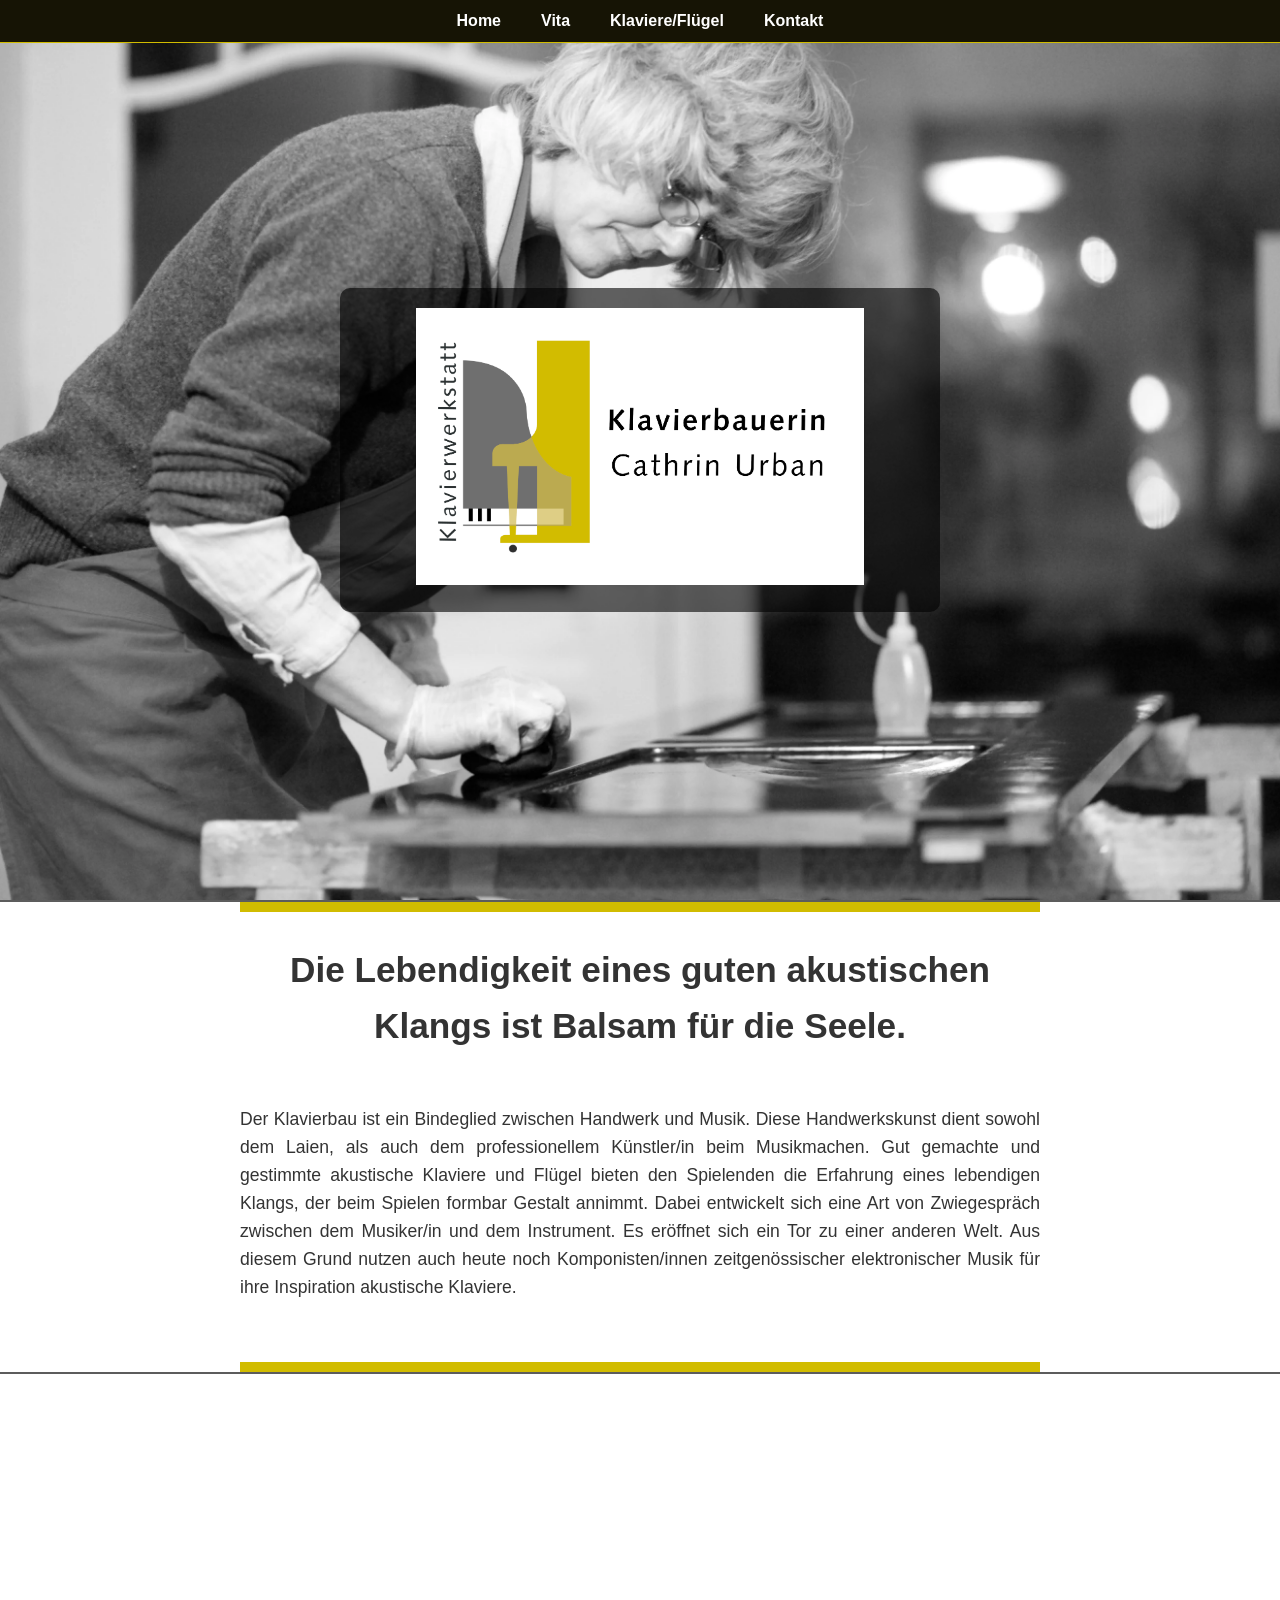
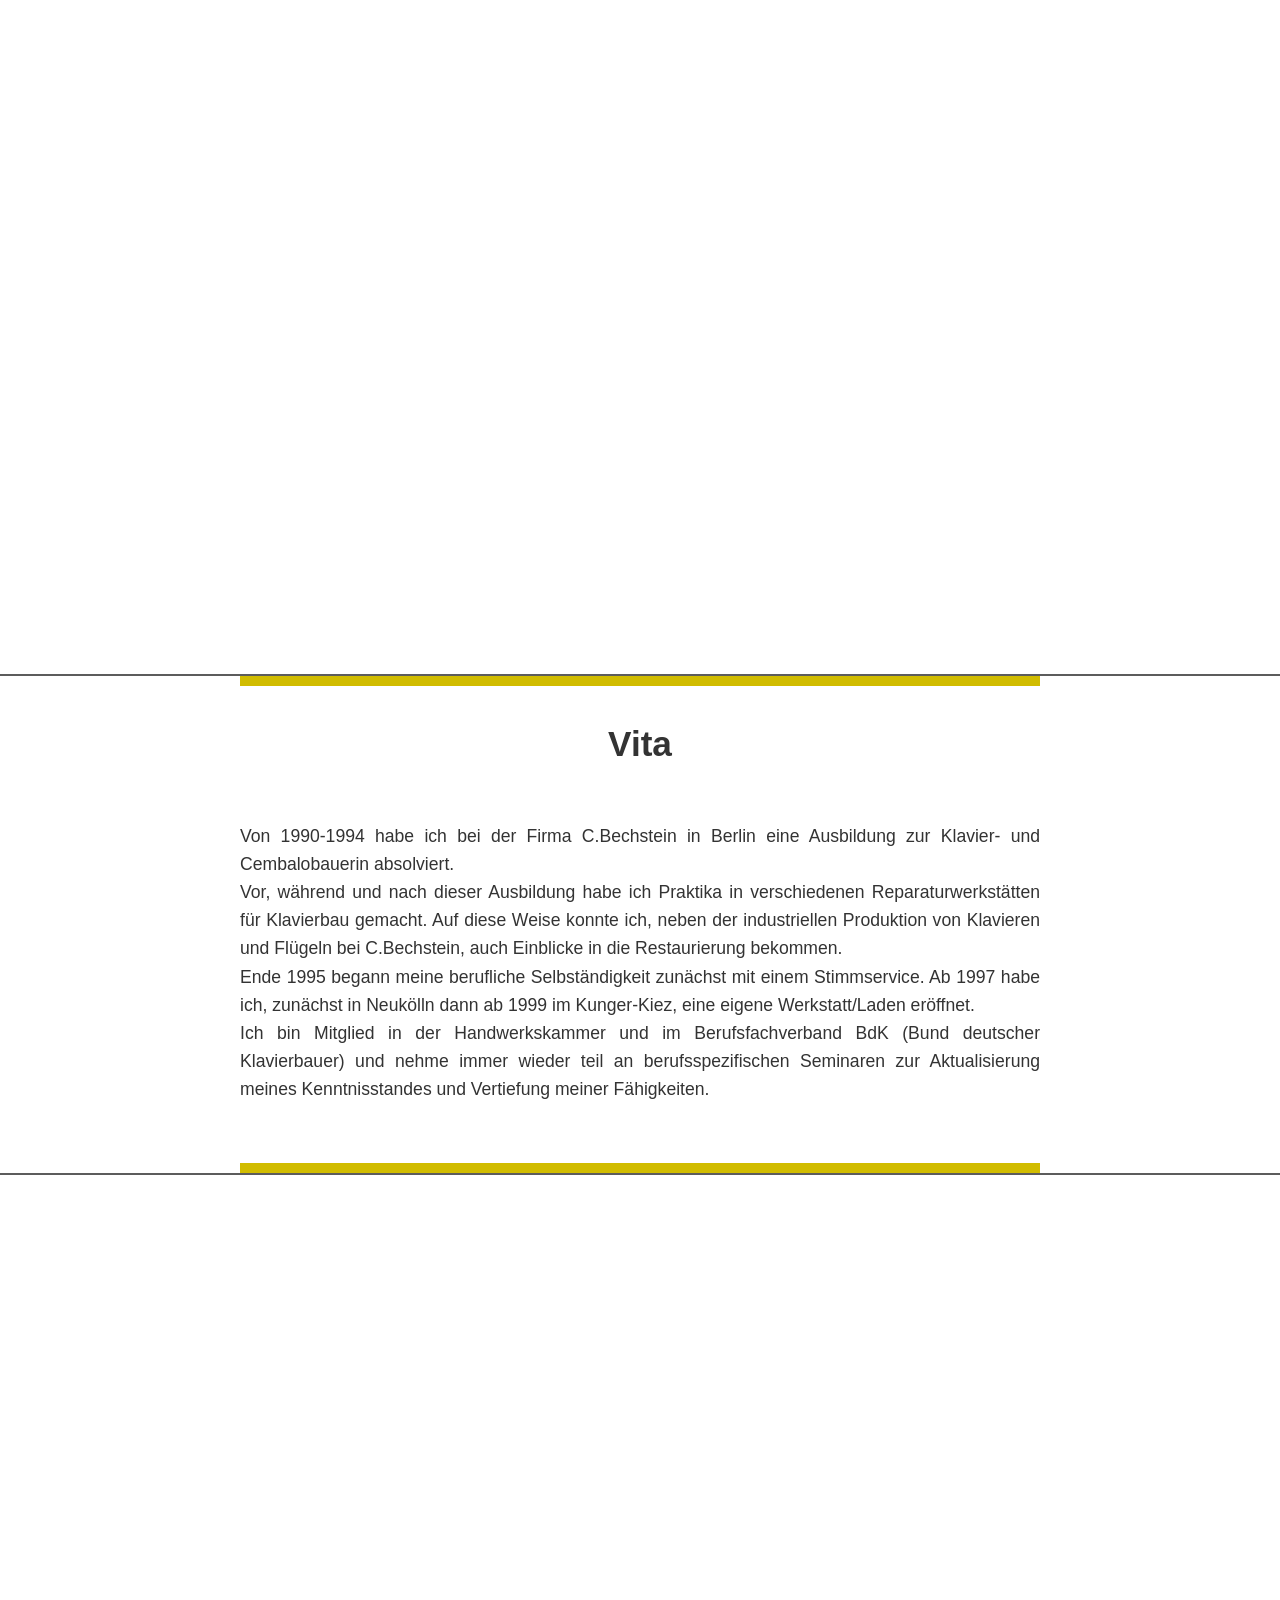
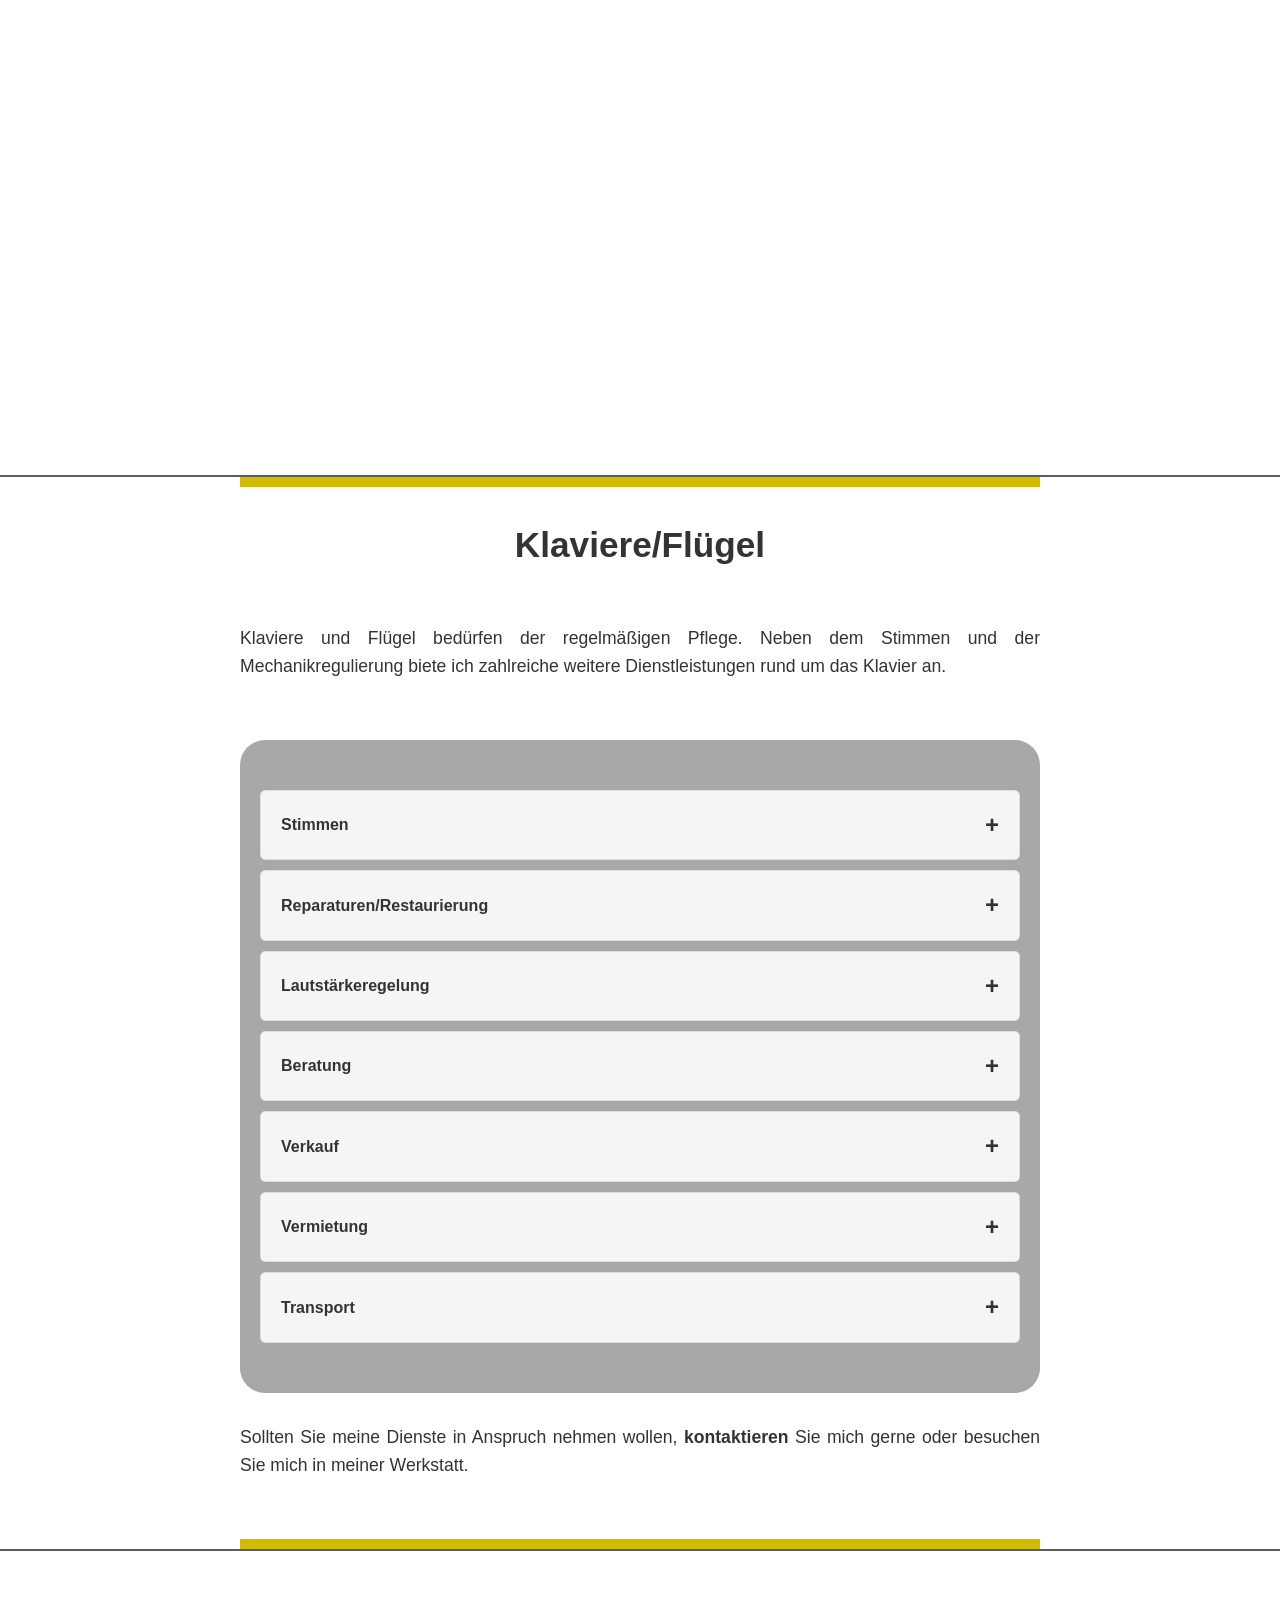
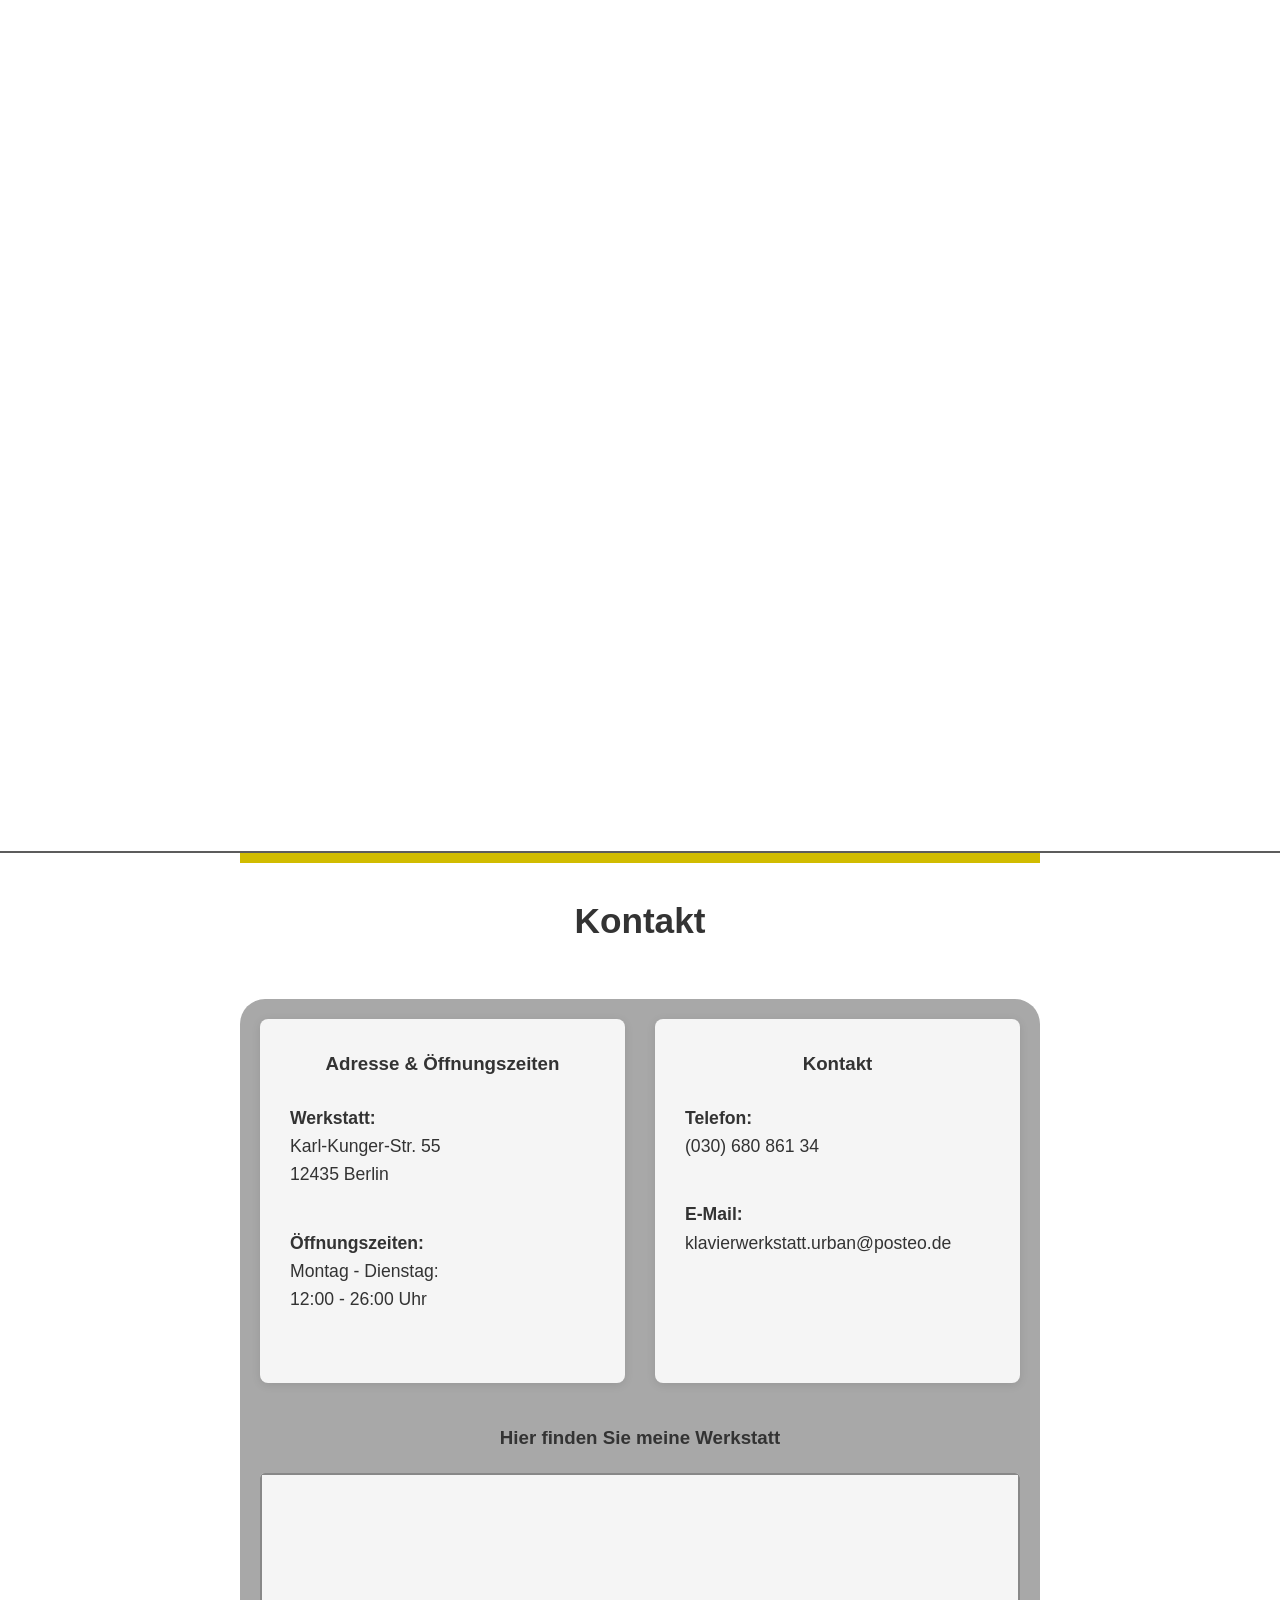
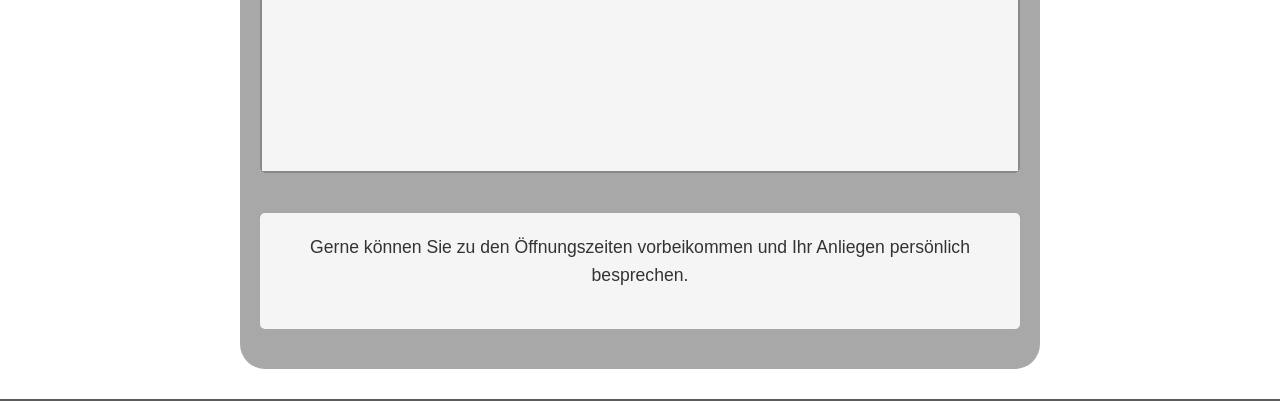
==== commit 24d0fae5: "Add files via upload" ====
--- a/index.html
+++ b/index.html
@@ -48,6 +48,7 @@
         #logobild {
 
         max-width: 80%;
+        max-height: 40vh;
 
         }
         #section1 {
@@ -68,6 +69,7 @@
         }
         #accordiontexto{
             text-align: justify;
+            margin:20px;
 
         }
         #section3 {
@@ -115,7 +117,7 @@
         }
 
         .parallax-text p {
-            font-size: 1.2rem;
+        
         }
 
         /* Content section styling */
@@ -265,21 +267,33 @@
 
         /* Responsive design */
          @media (max-width: 820px) {
+
+            .accordion-header::after {
+            content: '+';
+            font-size: 1rem;
+            transition: transform 0.3s;
+            }
+
                 #untererblock{
-                max-width:90%;
+                max-width:80%;
                 }
                 .content p {
-                max-width: 90%;
+                    font-size: 1rem;
+                max-width: 80%;
                 /* padding:20px; */
                     
                 }
                 .content h2 {
-                max-width: 90%;
+                max-width: 80%;
+                font-size: 2rem;
                 /* padding:20px; */
                     }
                  #accordioncontainer{
-                max-width: 90%;
-
+                max-width: 80%;
+
+                }
+                #linie{
+                    max-width: 80%;
                 }
             }
         @media (max-width: 768px) {
@@ -349,6 +363,40 @@
                 padding: 15px;
             }
         }
+                 @media (max-width: 600px) {
+                    #accordioncontainer{
+                        background-color: #ffffff;
+                    }
+                    
+                 }
+                 @media (max-width: 450px) {
+                #untererblock{
+                max-width:90%;
+                }
+                .content p {
+                    font-size: .8rem;
+                max-width: 90%;
+                margin-bottom: 10px;
+                    
+                }
+                .content h2 {
+                max-width: 90%;
+                font-size: 1.7rem;
+                /* padding:20px; */
+                    }
+                 #accordioncontainer{
+                max-width: 90%;
+                padding: 0px;
+
+                }
+                #accordiontexto{
+                    padding:0px;
+                }
+                #linie{
+                    max-width: 90%;
+                }
+
+                 }
     </style>
 </head>
 <body>
@@ -509,12 +557,12 @@
             <div style="flex: 1; min-width: 344px; background-color: #f5f5f5; padding: 30px; border-radius: 8px; box-shadow: 0 2px 10px rgba(0,0,0,0.1);">
                 <h3 style="text-align: center; margin-bottom: 25px; color: #333;">Adresse & Öffnungszeiten</h3>
                 <div style="text-align: center;">
-                    <p style="margin-bottom: 20px; font-size: 1.2rem;">
+                    <p style="margin-bottom: 20px;">
                         <strong>Werkstatt:</strong><br>
                         Karl-Kunger-Str. 55<br>
                         12435 Berlin
                     </p>
-                    <p style="margin-bottom: 20px; font-size: 1.2rem;">
+                    <p style="margin-bottom: 20px;">
                         <strong>Öffnungszeiten:</strong><br>
                         Montag - Dienstag:<br>
                         12:00 - 26:00 Uhr
@@ -526,11 +574,11 @@
             <div style="flex: 1; min-width: 344px; background-color: #f5f5f5; padding: 30px; border-radius: 8px; box-shadow: 0 2px 10px rgba(0,0,0,0.1);">
                 <h3 style="text-align: center; margin-bottom: 25px; color: #333;">Kontakt</h3>
                 <div style="text-align: center;">
-                    <p style="margin-bottom: 20px; font-size: 1.2rem;">
+                    <p style="margin-bottom: 20px;">
                         <strong>Telefon:</strong><br>
                         <a href="tel:+493068086134" style="color: #333; text-decoration: none;">(030) 680 861 34</a>
                     </p>
-                    <p style="margin-bottom: 20px; font-size: 1.2rem;">
+                    <p style="margin-bottom: 20px;">
                         <strong>E-Mail:</strong><br>
                         <a href="mailto:klavierwerkstatt.urban@posteo.de" style="color: #333; text-decoration: none;">klavierwerkstatt.urban@posteo.de</a>
                     </p>
@@ -550,15 +598,15 @@
                     scrolling="no" 
                     marginheight="0" 
                     marginwidth="0" 
-                    src="https://www.openstreetmap.org/export/embed.html?bbox=13.4460%2C52.4890%2C13.4510%2C52.4925&layer=mapnik&marker=52.490725%2C13.448478"
-                    style="border: 1px solid #ddd;">
+                    src="https://www.openstreetmap.org/export/embed.html?bbox=13.4475%2C52.4905%2C13.4495%2C52.4910&layer=mapnik&marker=52.490725%2C13.448478"
+                    style="border: 2px solid #888888;">
                 </iframe>
             </div>
         </div>
 
         <!-- Besuchshinweis -->
         <div style="text-align: center; margin-bottom: 20px; padding: 20px; background-color: #f5f5f5; border-radius: 5px;">
-            <p style="font-size: 1.3rem; margin: 0;">
+            <p style="margin: 0;text-align: center;">
                 Gerne können Sie zu den Öffnungszeiten vorbeikommen und Ihr Anliegen persönlich besprechen.
             </p>
         </div>
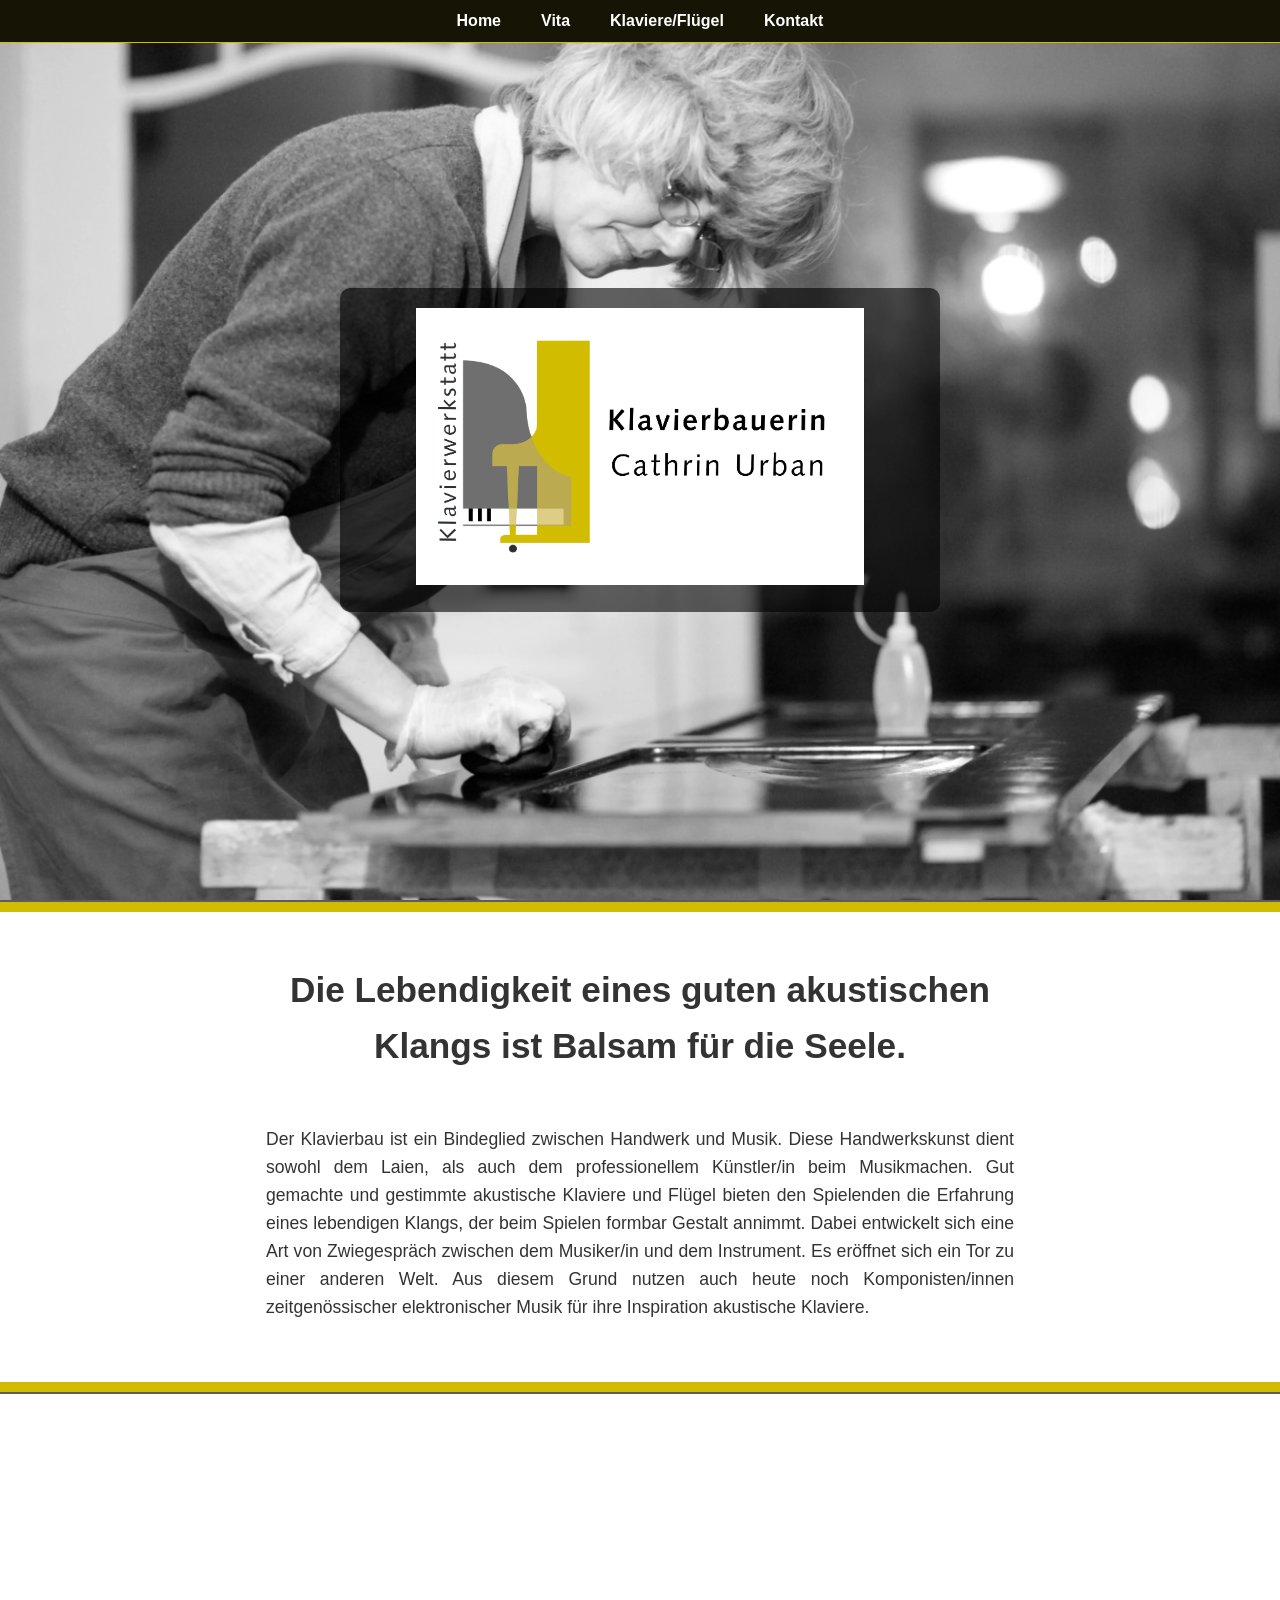
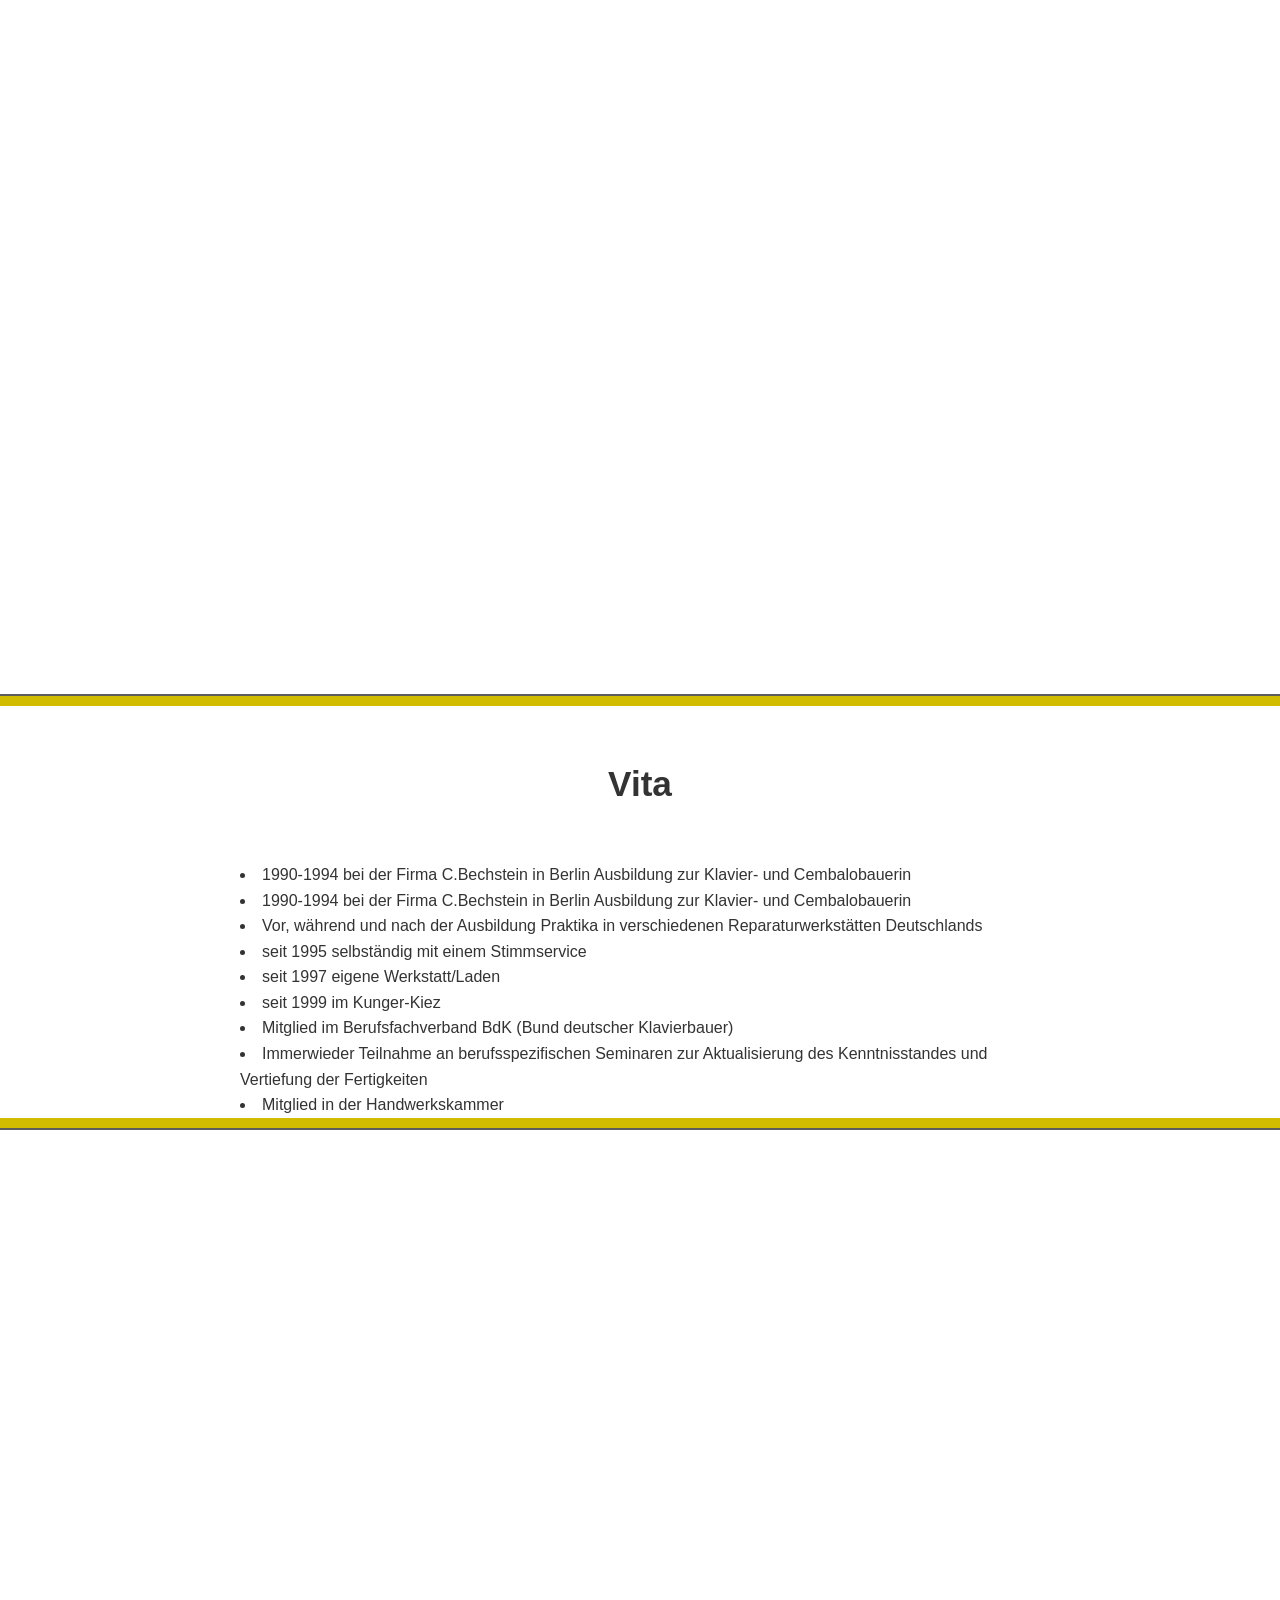
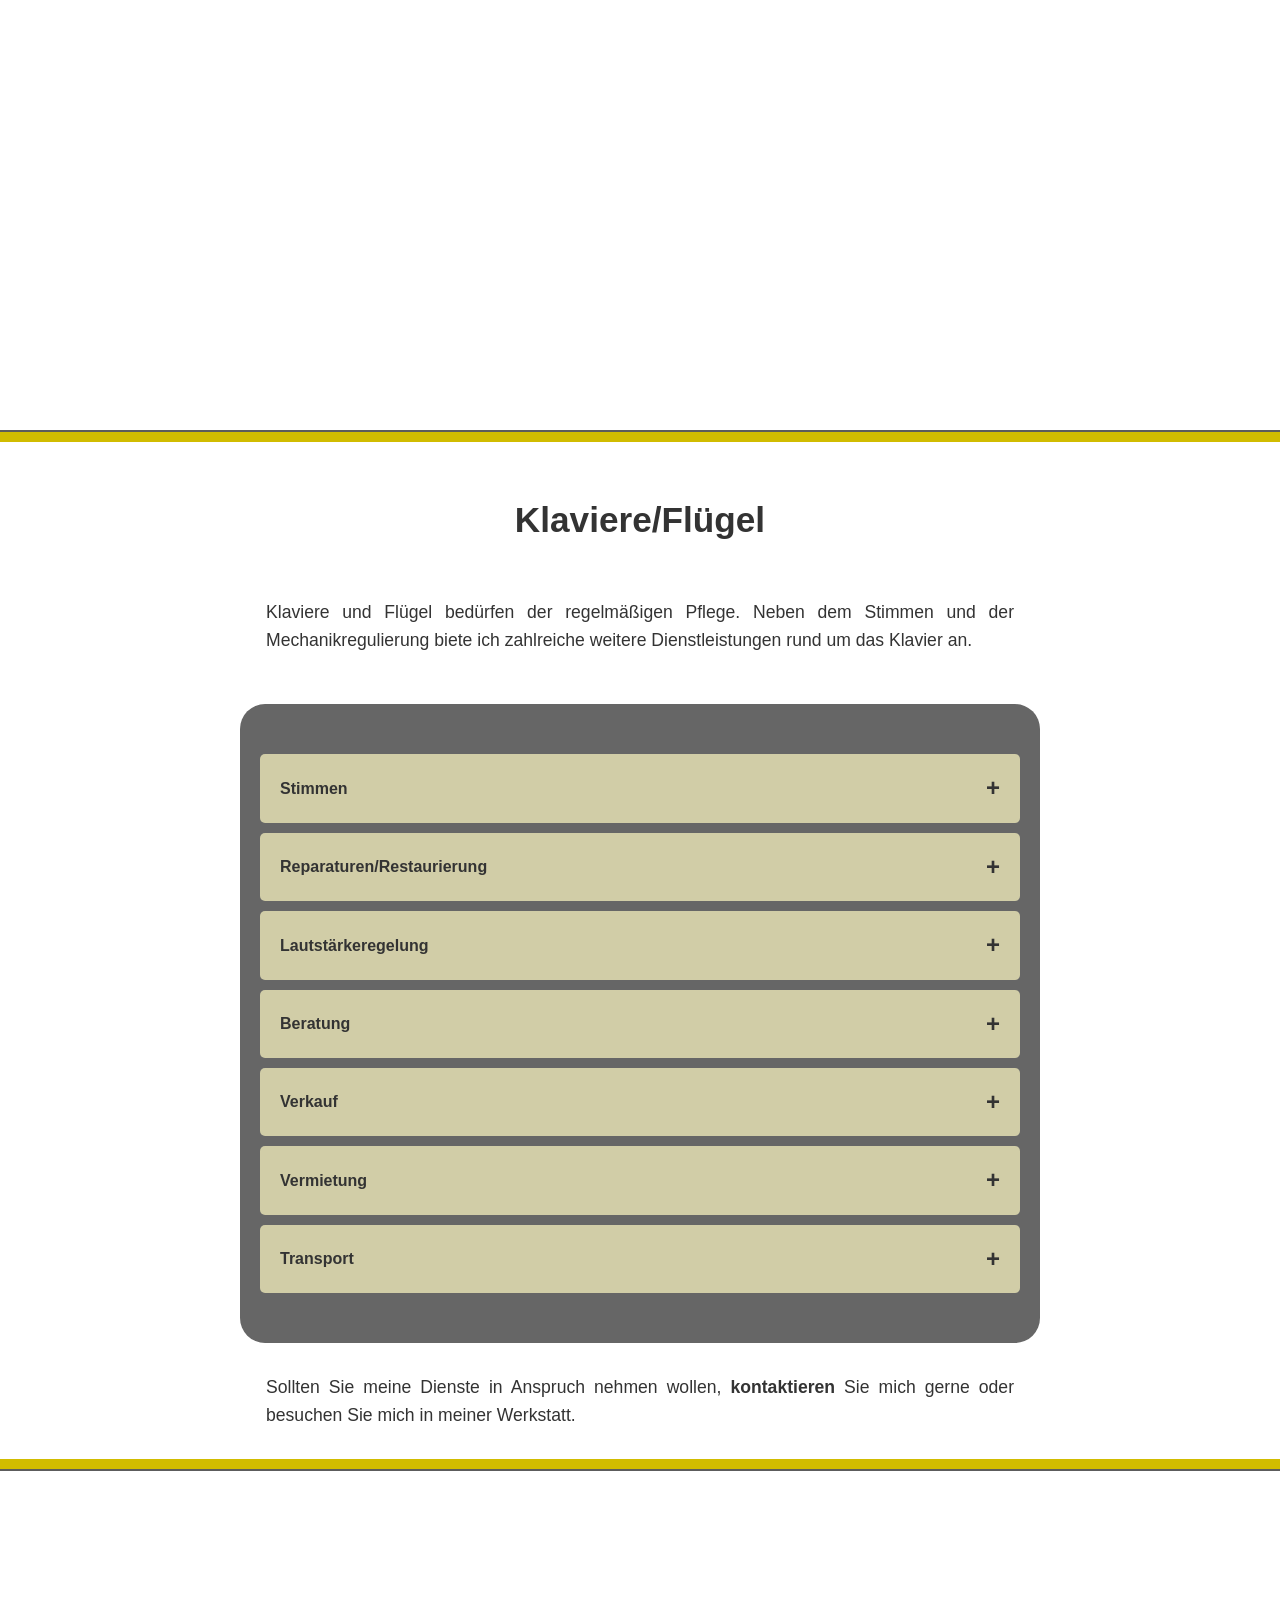
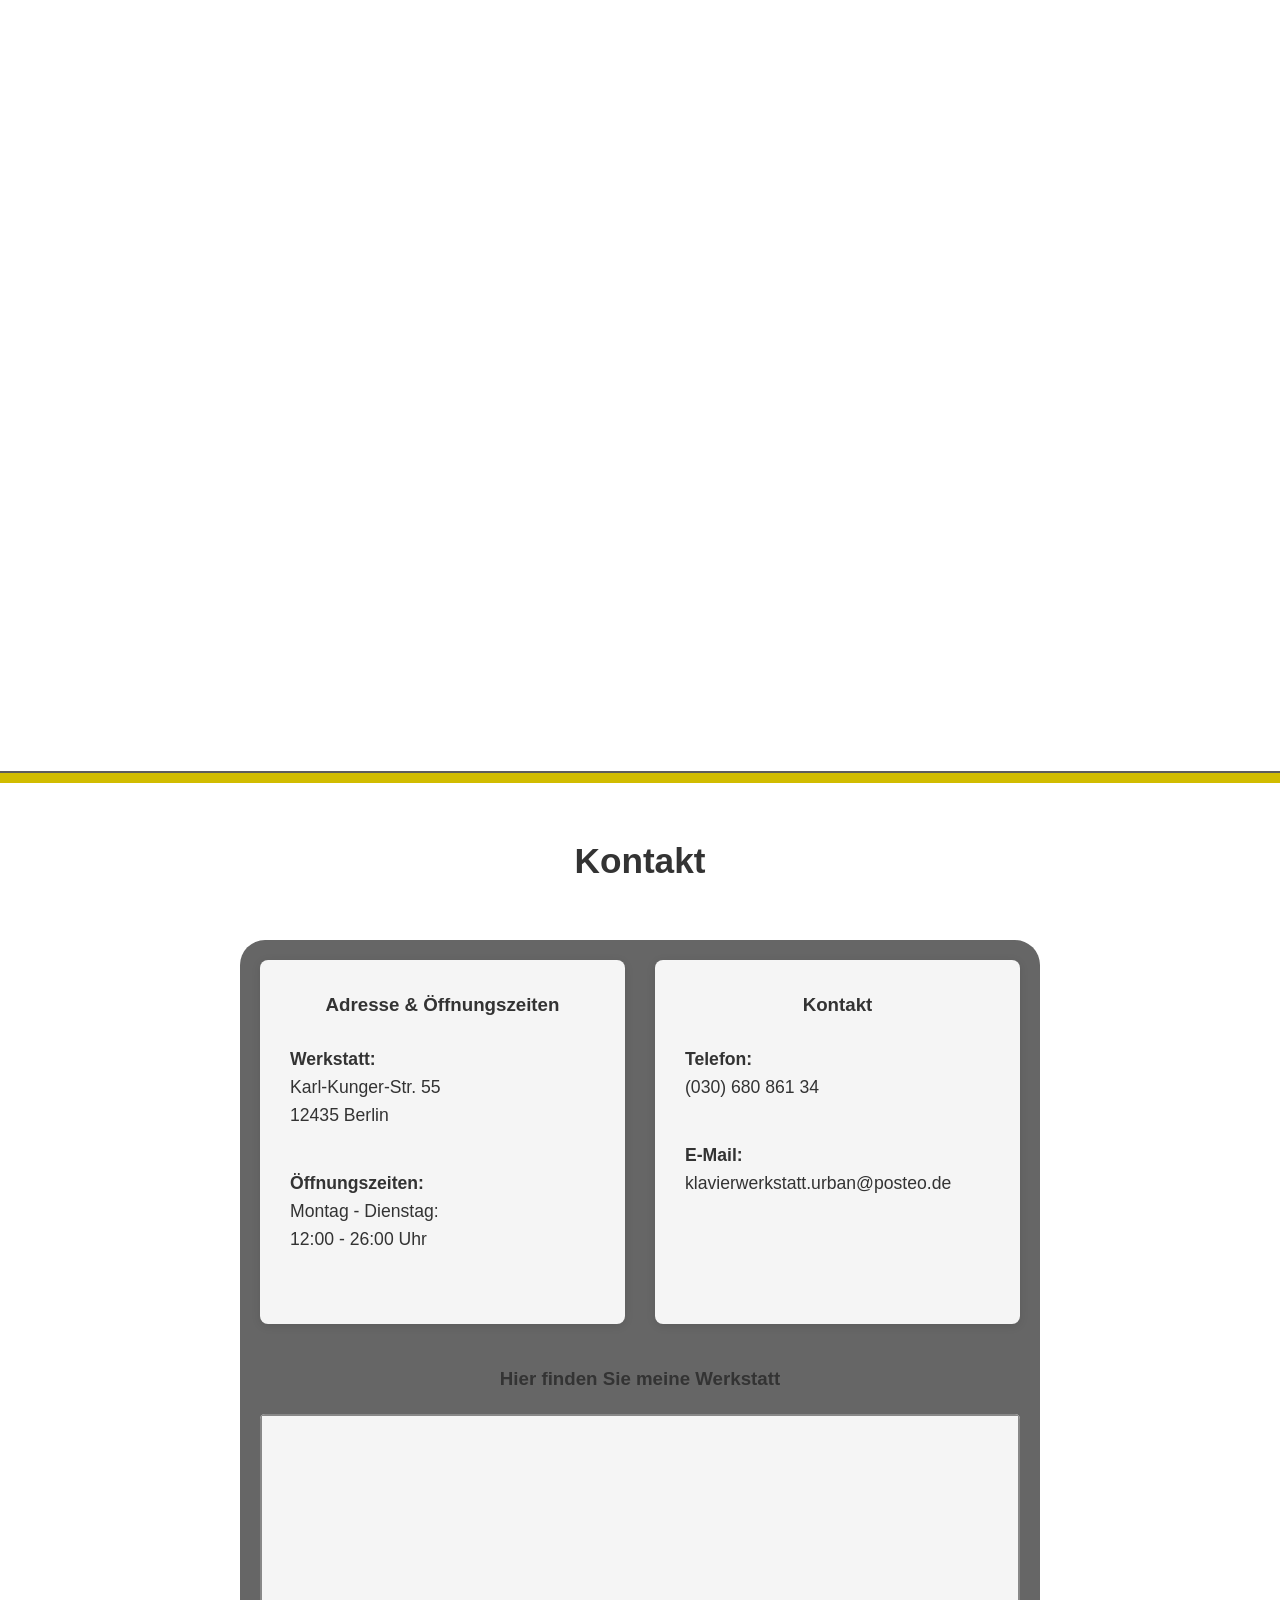
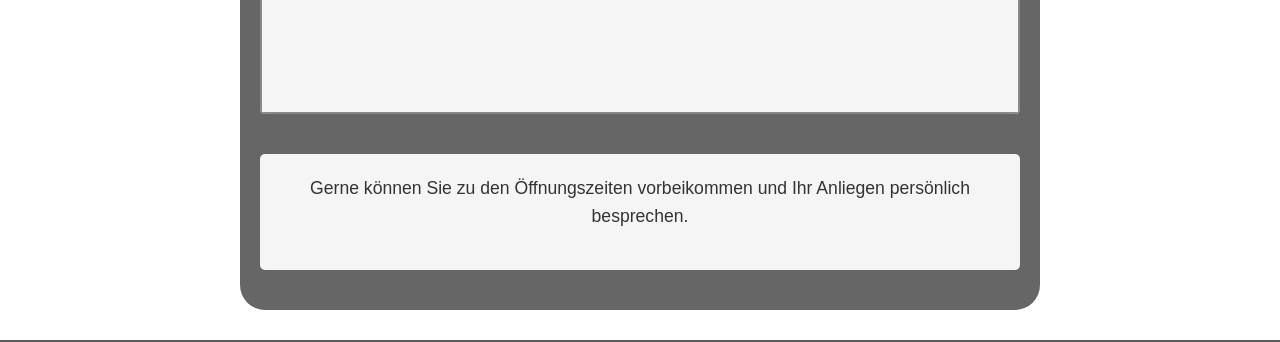
==== commit 741afdb5: "Add files via upload" ====
--- a/index.html
+++ b/index.html
@@ -56,20 +56,19 @@
         }
 
         #section2 {
-            background-color: #ffffff;
-            
+            background-color: #ffffff;            
         }
         #linie{
-            max-width: 800px;
+            /* max-width: 800px; */
             max-height: 10px;
             margin: 0 auto 0;
             background-color:#d1bc00;
-            
-            
         }
         #accordiontexto{
+            align-items: center;
             text-align: justify;
-            margin:20px;
+            /* margin:20px; */
+            max-width: 90%;
 
         }
         #section3 {
@@ -123,23 +122,23 @@
         /* Content section styling */
         .content h2 {
             font-size: 2.2rem;
-            margin-bottom: 50px;
-            margin-top:30px;
             color: #333;
             max-width: 800px;
-            margin: 30px auto 50px auto;
+            margin: 50px auto 50px auto;
 
         }
 
         .content p {
-            max-width: 800px;
+            max-width: 748px;
             padding-bottom: 20px;
-            margin: 0 auto 40px;
-            font-size: 1.1rem;
+            margin: 0 auto 00px;
+            font-size: 1.1rem;  
             text-align: justify;
 
         }
-
+        #textabsatz{
+            margin-bottom: 40px;
+        }
         /* Simple navigation */
         nav {
             position:fixed;
@@ -202,7 +201,7 @@
 
         /* Accordion Styles */
         #accordioncontainer{
-            background-color:#a8a8a8;
+            background-color:#666666;
             max-width: 800px;
             margin: 30px auto 30px;
             padding: 20px;
@@ -217,14 +216,14 @@
         }
 
         .accordion-item {
-            border: 1px solid #ddd;
+            /* border: 1px solid #ddd; */
             margin-bottom: 10px;
             border-radius: 5px;
             overflow: hidden;
         }
 
         .accordion-header {
-            background-color: #f5f5f5;
+            background-color: #d1cda7;
             padding: 15px 20px;
             cursor: pointer;
             font-weight: bold;
@@ -264,9 +263,17 @@
         max-width: 800px; 
         margin: 0 auto;
         }
+        #listendiv{
+            margin: 0px auto; 
+            max-width: 800px;
+            text-align: left;
+        }
 
         /* Responsive design */
          @media (max-width: 820px) {
+            #listendiv {
+            max-width: 80%;
+            }
 
             .accordion-header::after {
             content: '+';
@@ -278,8 +285,8 @@
                 max-width:80%;
                 }
                 .content p {
-                    font-size: 1rem;
-                max-width: 80%;
+                font-size: 1rem;
+                max-width: 75%;
                 /* padding:20px; */
                     
                 }
@@ -293,7 +300,7 @@
 
                 }
                 #linie{
-                    max-width: 80%;
+                    /* max-width: 80%; */
                 }
             }
         @media (max-width: 768px) {
@@ -366,37 +373,43 @@
                  @media (max-width: 600px) {
                     #accordioncontainer{
                         background-color: #ffffff;
+                        padding:0px;
                     }
                     
                  }
                  @media (max-width: 450px) {
+                #listendiv{
+                    max-width:90%;
+                }
                 #untererblock{
                 max-width:90%;
                 }
+
                 .content p {
-                    font-size: .8rem;
+                font-size: .9rem;
                 max-width: 90%;
                 margin-bottom: 10px;
-                    
-                }
+                }
+
                 .content h2 {
                 max-width: 90%;
                 font-size: 1.7rem;
                 /* padding:20px; */
-                    }
-                 #accordioncontainer{
+                }
+
+                #accordioncontainer{
                 max-width: 90%;
                 padding: 0px;
-
                 }
                 #accordiontexto{
-                    padding:0px;
-                }
+                padding:0px;
+                }
+
                 #linie{
-                    max-width: 90%;
-                }
-
-                 }
+                /* max-width: 90%; */
+                }
+                
+        }
     </style>
 </head>
 <body>
@@ -428,7 +441,7 @@
                 <div id="linie"><p><br></p></div>
 
         <h2>Die Lebendigkeit eines guten akustischen Klangs ist Balsam für die Seele.</h2>
-        <p>
+        <p id="textabsatz">
             Der Klavierbau ist ein Bindeglied zwischen Handwerk und Musik. 
             Diese Handwerkskunst dient sowohl dem Laien, als auch dem professionellem Künstler/in beim Musikmachen. 
             Gut gemachte und gestimmte akustische Klaviere und Flügel bieten den Spielenden die Erfahrung eines lebendigen Klangs, der beim Spielen formbar Gestalt annimmt. 
@@ -448,17 +461,19 @@
     <div id="section2" class="content">
         <div id="linie"><p><br></p></div>
         <h2>Vita</h2>
-        <p>    
-            Von 1990-1994 habe ich bei der Firma C.Bechstein in Berlin eine Ausbildung zur Klavier- und Cembalobauerin absolviert. <br>
-
-            Vor, während und nach dieser Ausbildung habe ich Praktika in verschiedenen Reparaturwerkstätten für Klavierbau gemacht. Auf diese Weise konnte ich, neben der industriellen Produktion von Klavieren und Flügeln bei C.Bechstein, auch Einblicke in die Restaurierung bekommen.
-<br>
-Ende 1995 begann meine berufliche Selbständigkeit zunächst mit einem Stimmservice. 
-Ab 1997 habe ich, zunächst in Neukölln dann ab 1999 im Kunger-Kiez, eine eigene Werkstatt/Laden eröffnet.
-<br>
-Ich bin Mitglied in der Handwerkskammer und im Berufsfachverband BdK (Bund deutscher Klavierbauer) und nehme immer wieder teil an berufsspezifischen Seminaren zur Aktualisierung meines Kenntnisstandes und Vertiefung meiner Fähigkeiten.
- 
-            </p>
+        <div id="listendiv">
+        <ul style="list-style-type:disc; list-style-position: inside;">
+        <li>1990-1994 bei der Firma C.Bechstein in Berlin Ausbildung zur Klavier- und Cembalobauerin</li>
+        <li>1990-1994 bei der Firma C.Bechstein in Berlin Ausbildung zur Klavier- und Cembalobauerin</li>
+        <li>Vor, während und nach der Ausbildung Praktika in verschiedenen Reparaturwerkstätten Deutschlands</li>
+        <li>seit 1995 selbständig mit einem Stimmservice</li>
+        <li>seit 1997 eigene Werkstatt/Laden</li>
+        <li>seit 1999 im Kunger-Kiez</li>
+        <li>Mitglied im Berufsfachverband BdK (Bund deutscher Klavierbauer)</li>
+        <li>Immerwieder Teilnahme an berufsspezifischen Seminaren zur Aktualisierung des Kenntnisstandes und Vertiefung der Fertigkeiten</li>
+        <li>Mitglied in der Handwerkskammer</li>
+        </ul>
+        </div>
                 <div id="linie"><p><br></p></div>
 
     </div>
@@ -536,7 +551,7 @@
             </div>
         </div>
         </div>
-        <p>Sollten Sie meine Dienste in Anspruch nehmen wollen, <a href="#section4" id="kontaktlink">kontaktieren</a> Sie mich gerne oder besuchen Sie mich in meiner Werkstatt.</p>
+        <p style="margin-bottom: 10px;">Sollten Sie meine Dienste in Anspruch nehmen wollen, <a href="#section4" id="kontaktlink">kontaktieren</a> Sie mich gerne oder besuchen Sie mich in meiner Werkstatt.</p>
     <div id="linie"><p><br></p></div>
     </div>
 
@@ -605,8 +620,8 @@
         </div>
 
         <!-- Besuchshinweis -->
-        <div style="text-align: center; margin-bottom: 20px; padding: 20px; background-color: #f5f5f5; border-radius: 5px;">
-            <p style="margin: 0;text-align: center;">
+        <div style="align-content: center; text-align: center; margin-bottom: 20px; padding: 20px; background-color: #f5f5f5; border-radius: 5px;">
+            <p style="align-content: center; margin: auto; text-align: center;">
                 Gerne können Sie zu den Öffnungszeiten vorbeikommen und Ihr Anliegen persönlich besprechen.
             </p>
         </div>
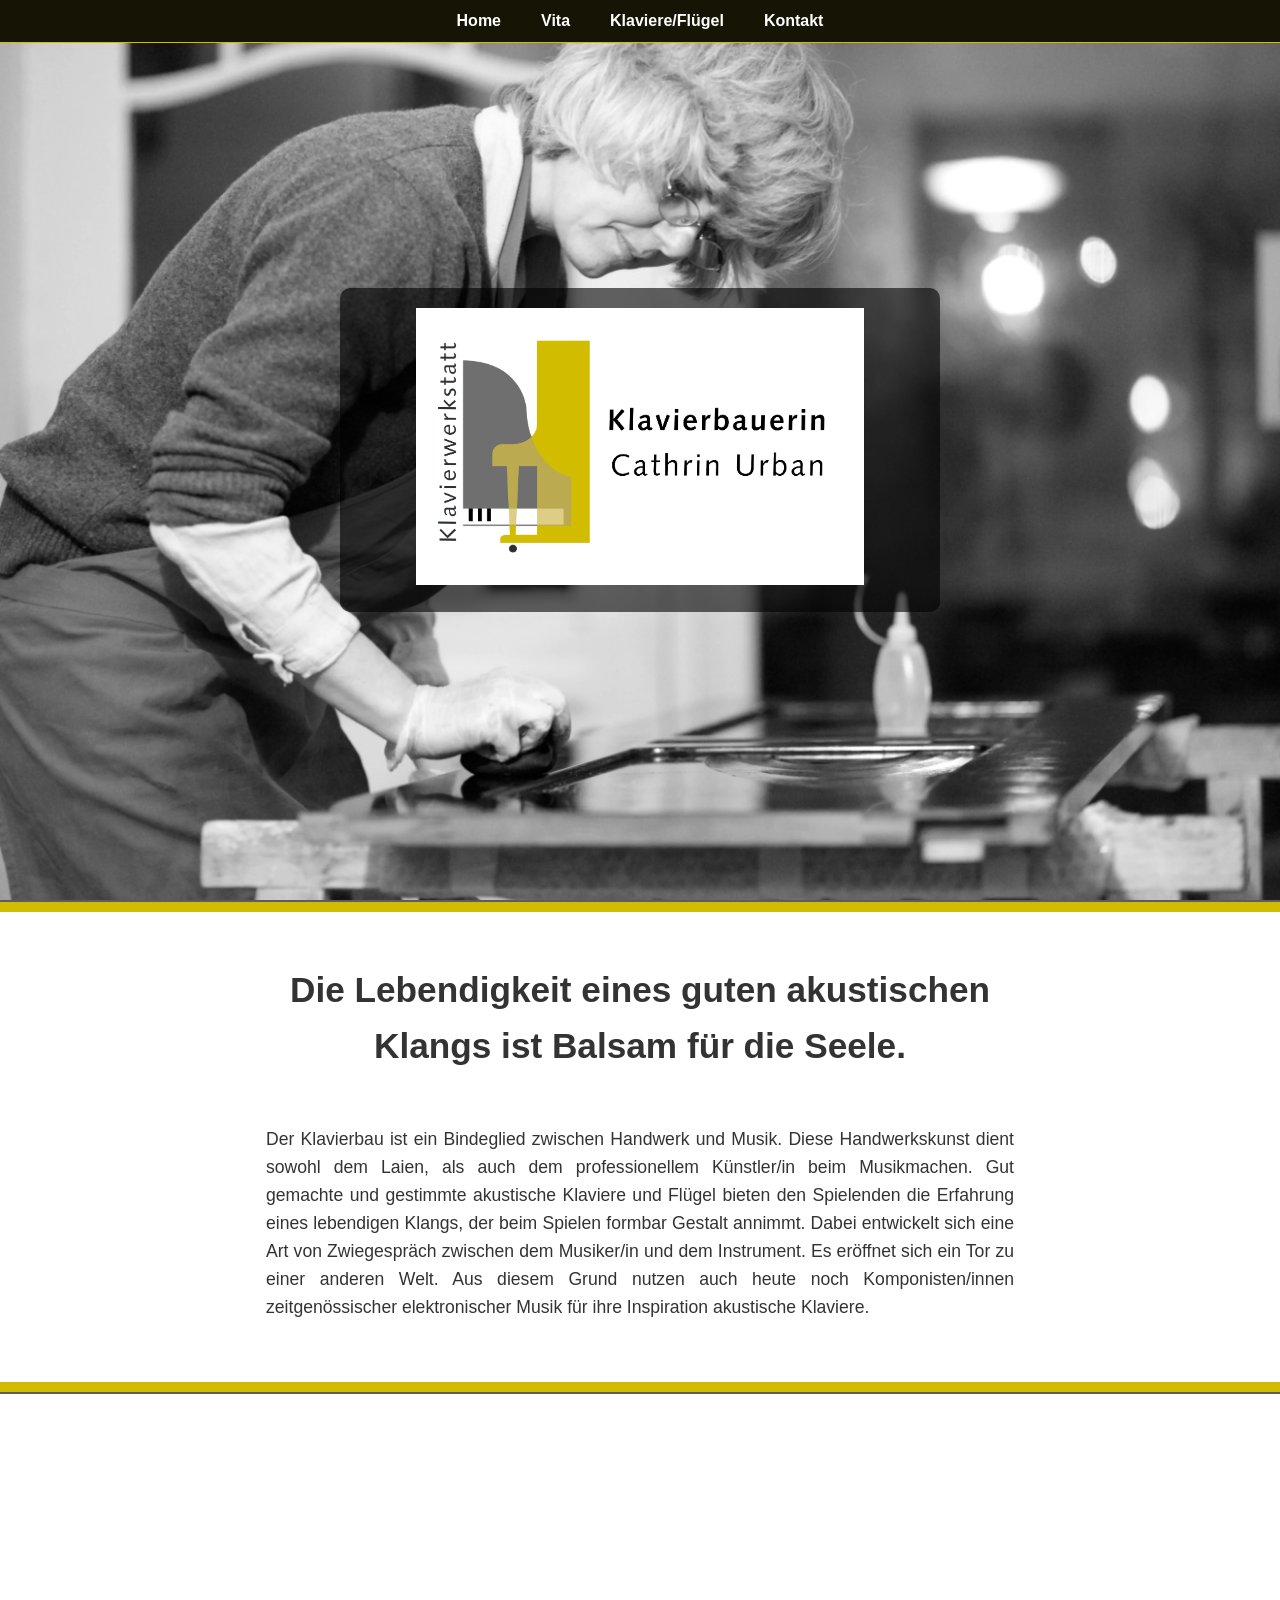
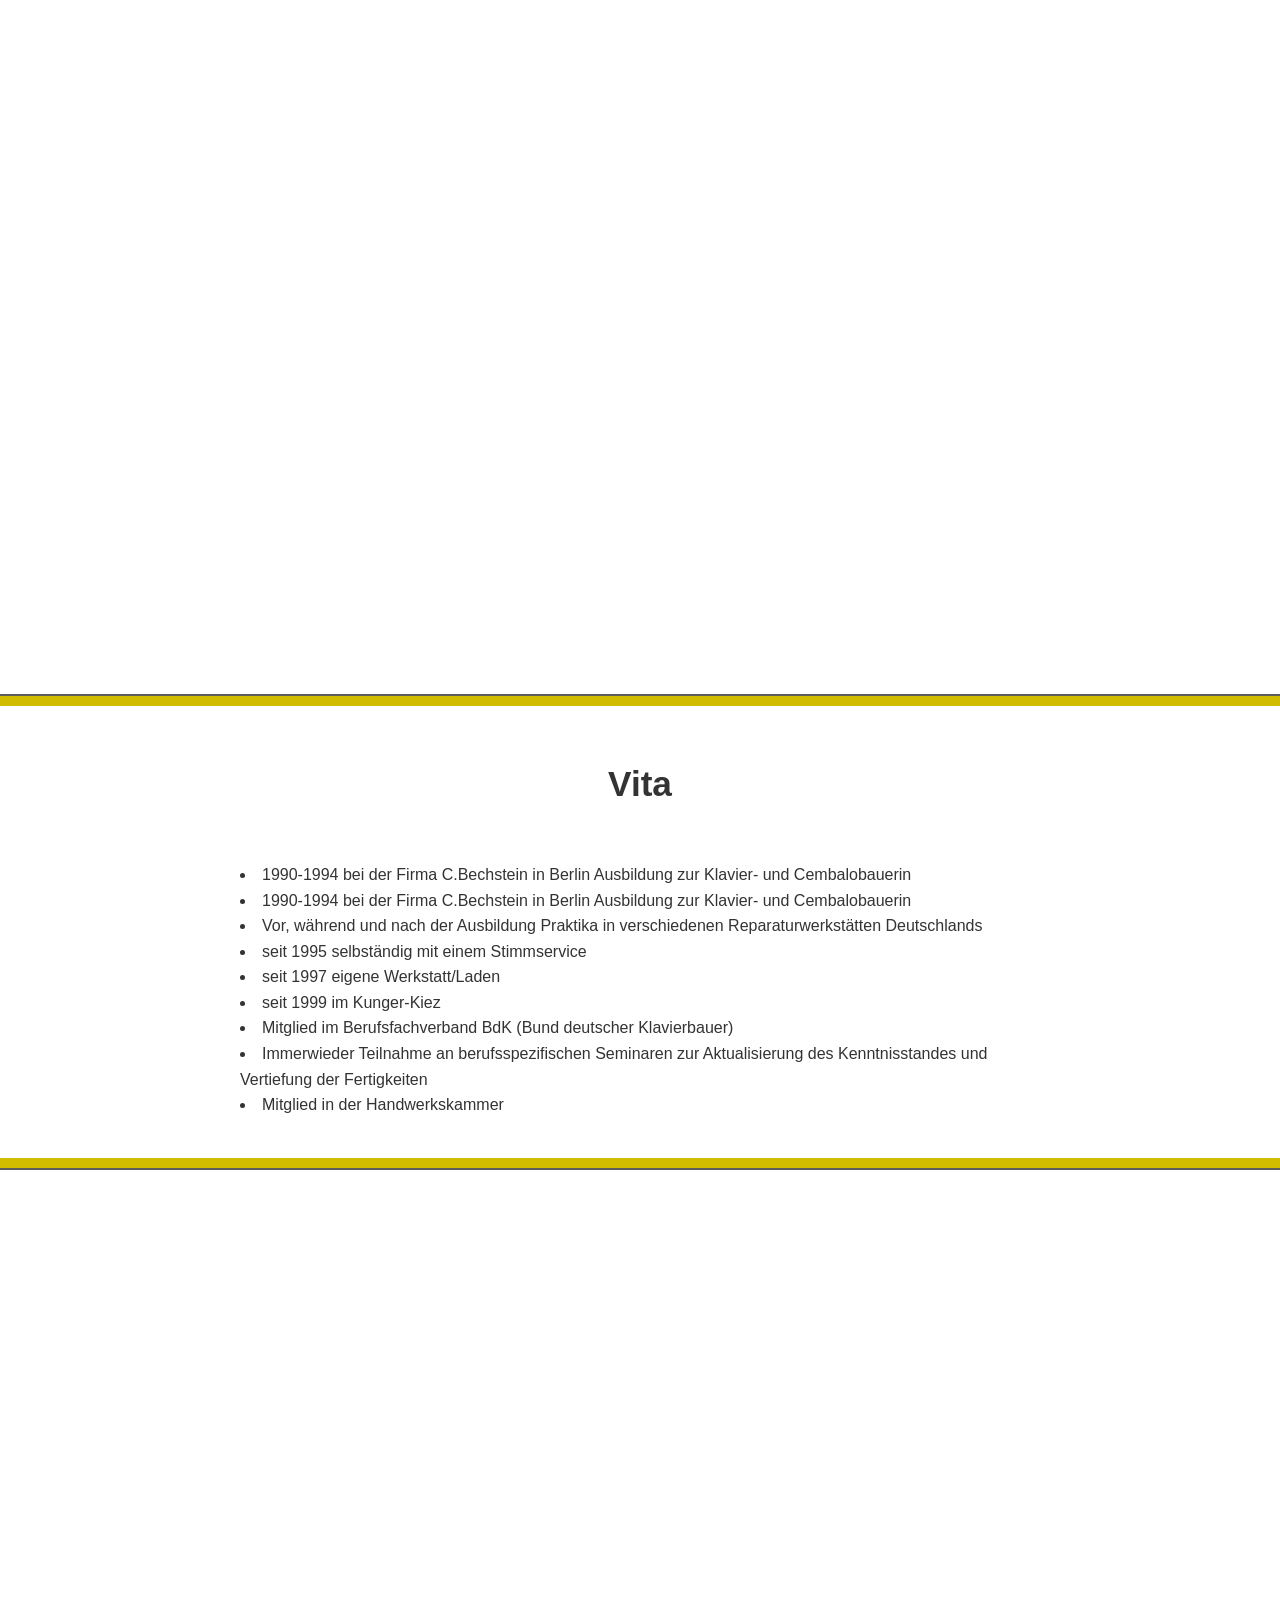
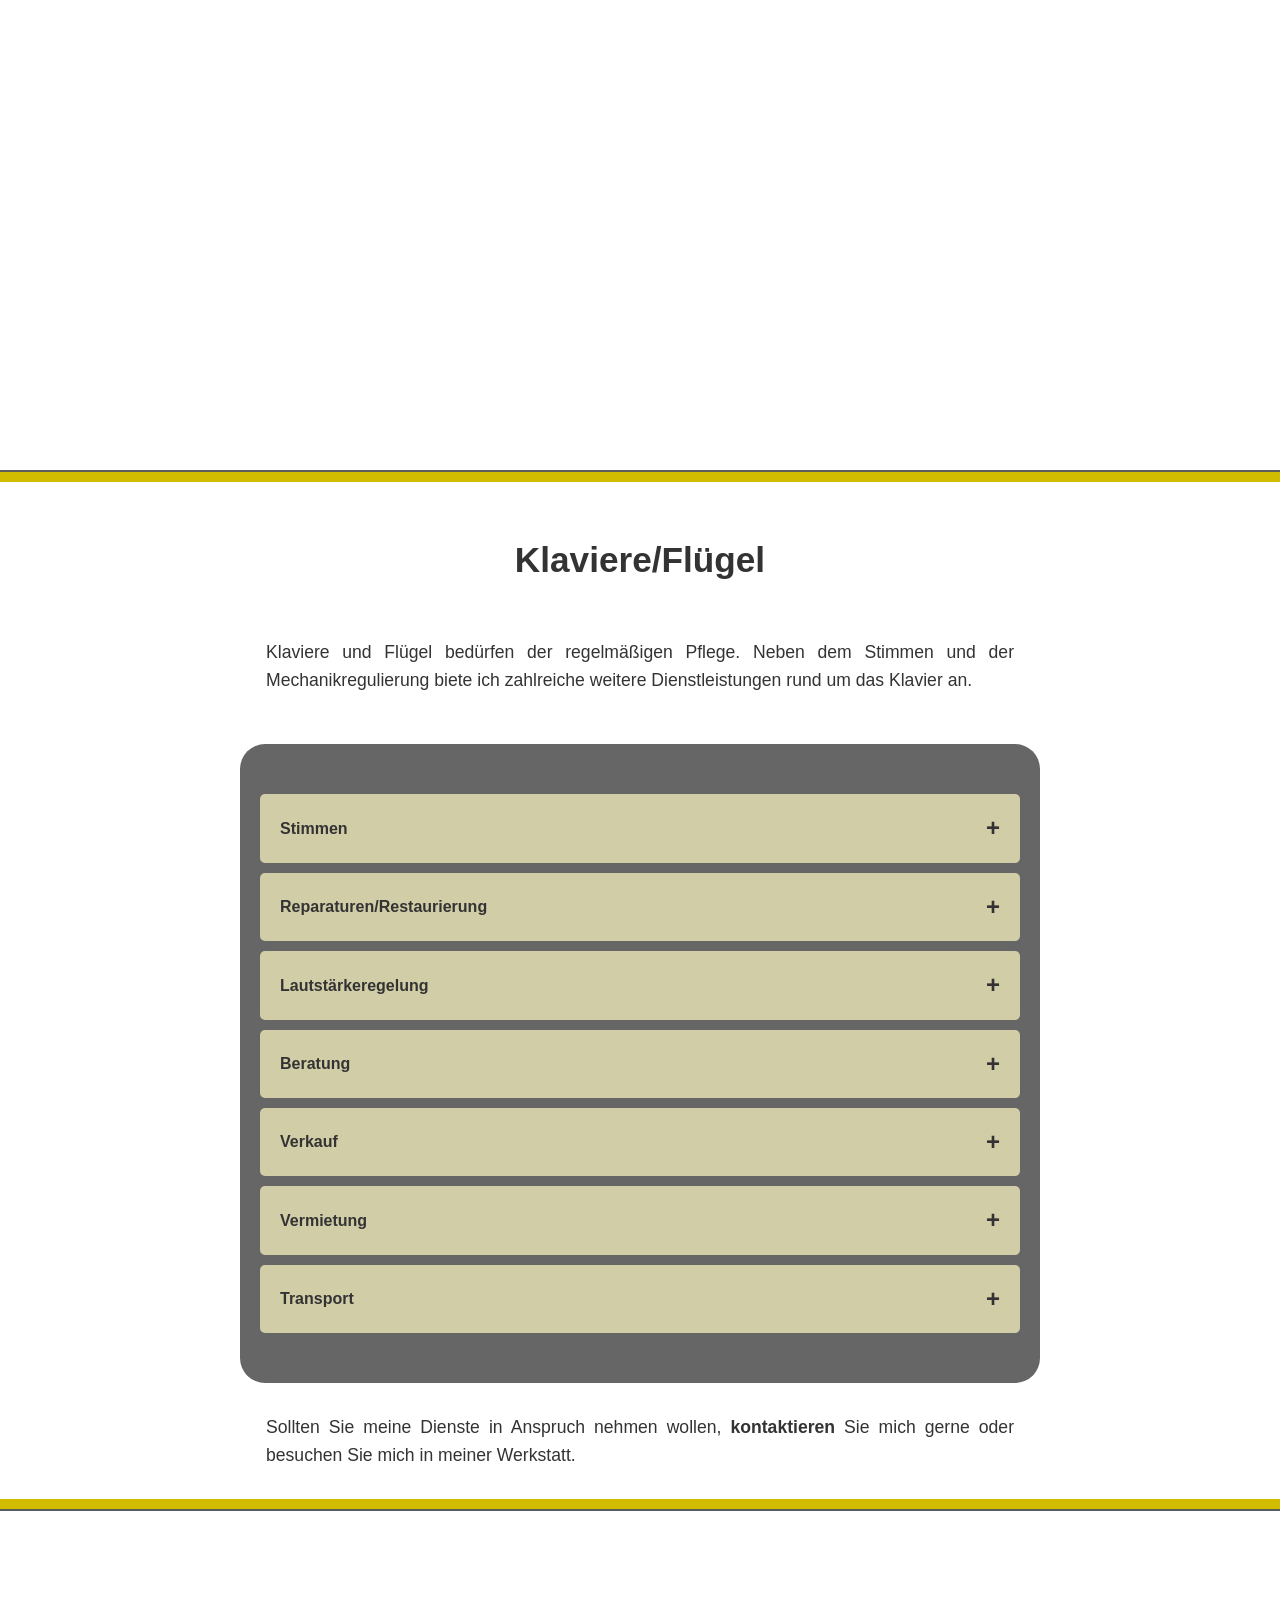
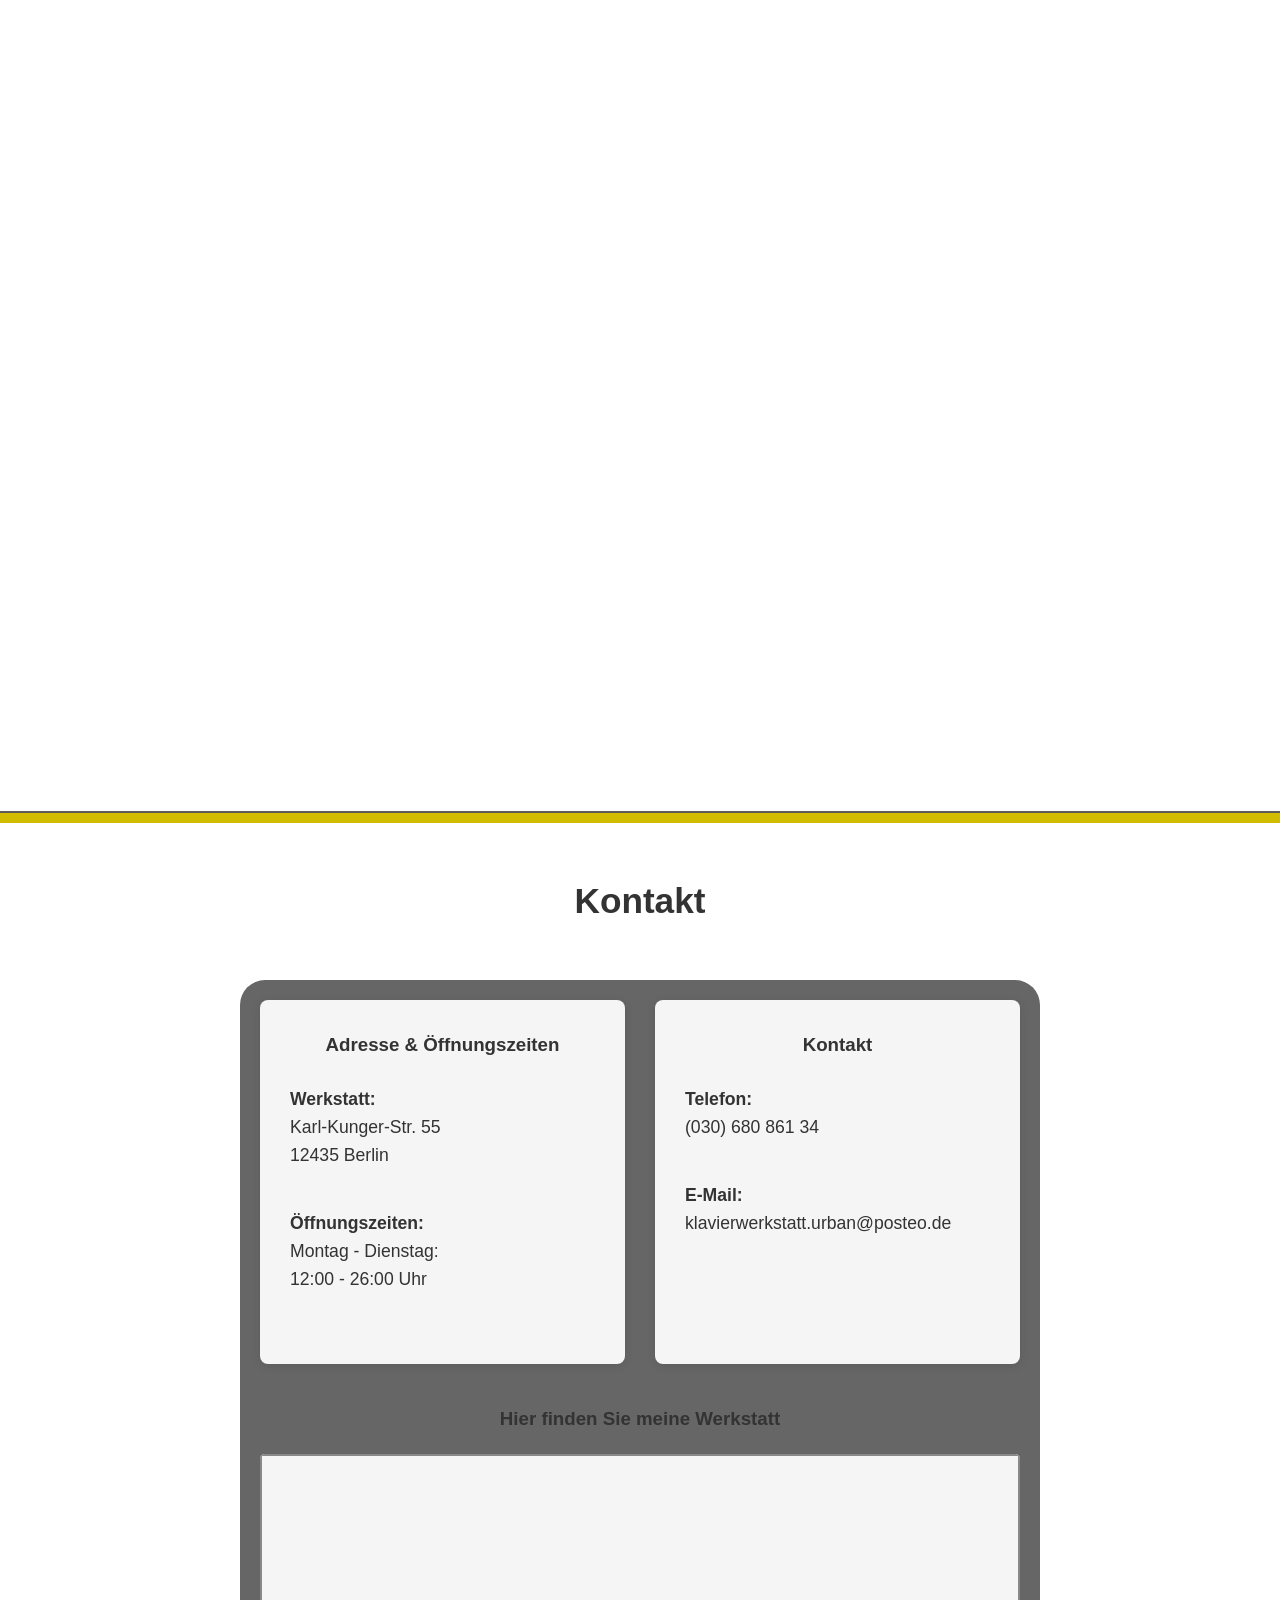
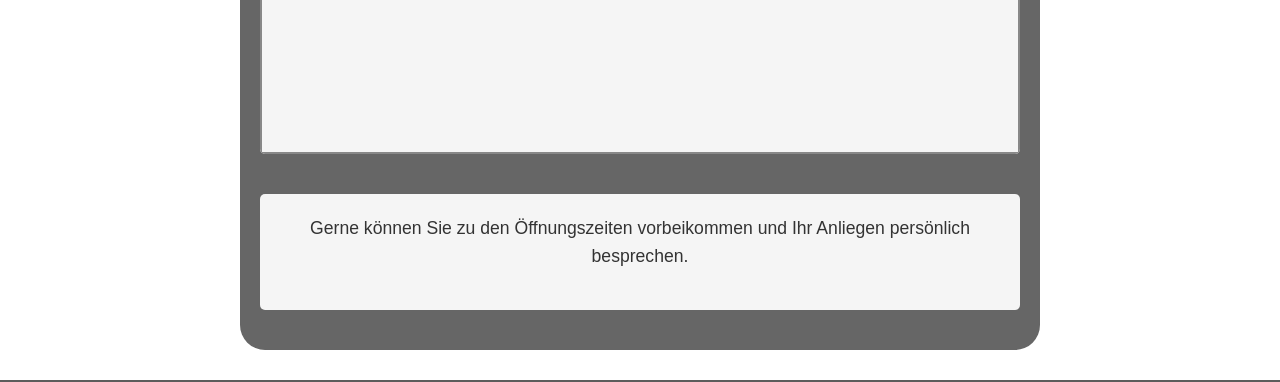
==== commit a423c0bd: "Add files via upload" ====
--- a/index.html
+++ b/index.html
@@ -264,7 +264,7 @@
         margin: 0 auto;
         }
         #listendiv{
-            margin: 0px auto; 
+            margin: 0px auto 40px; 
             max-width: 800px;
             text-align: left;
         }
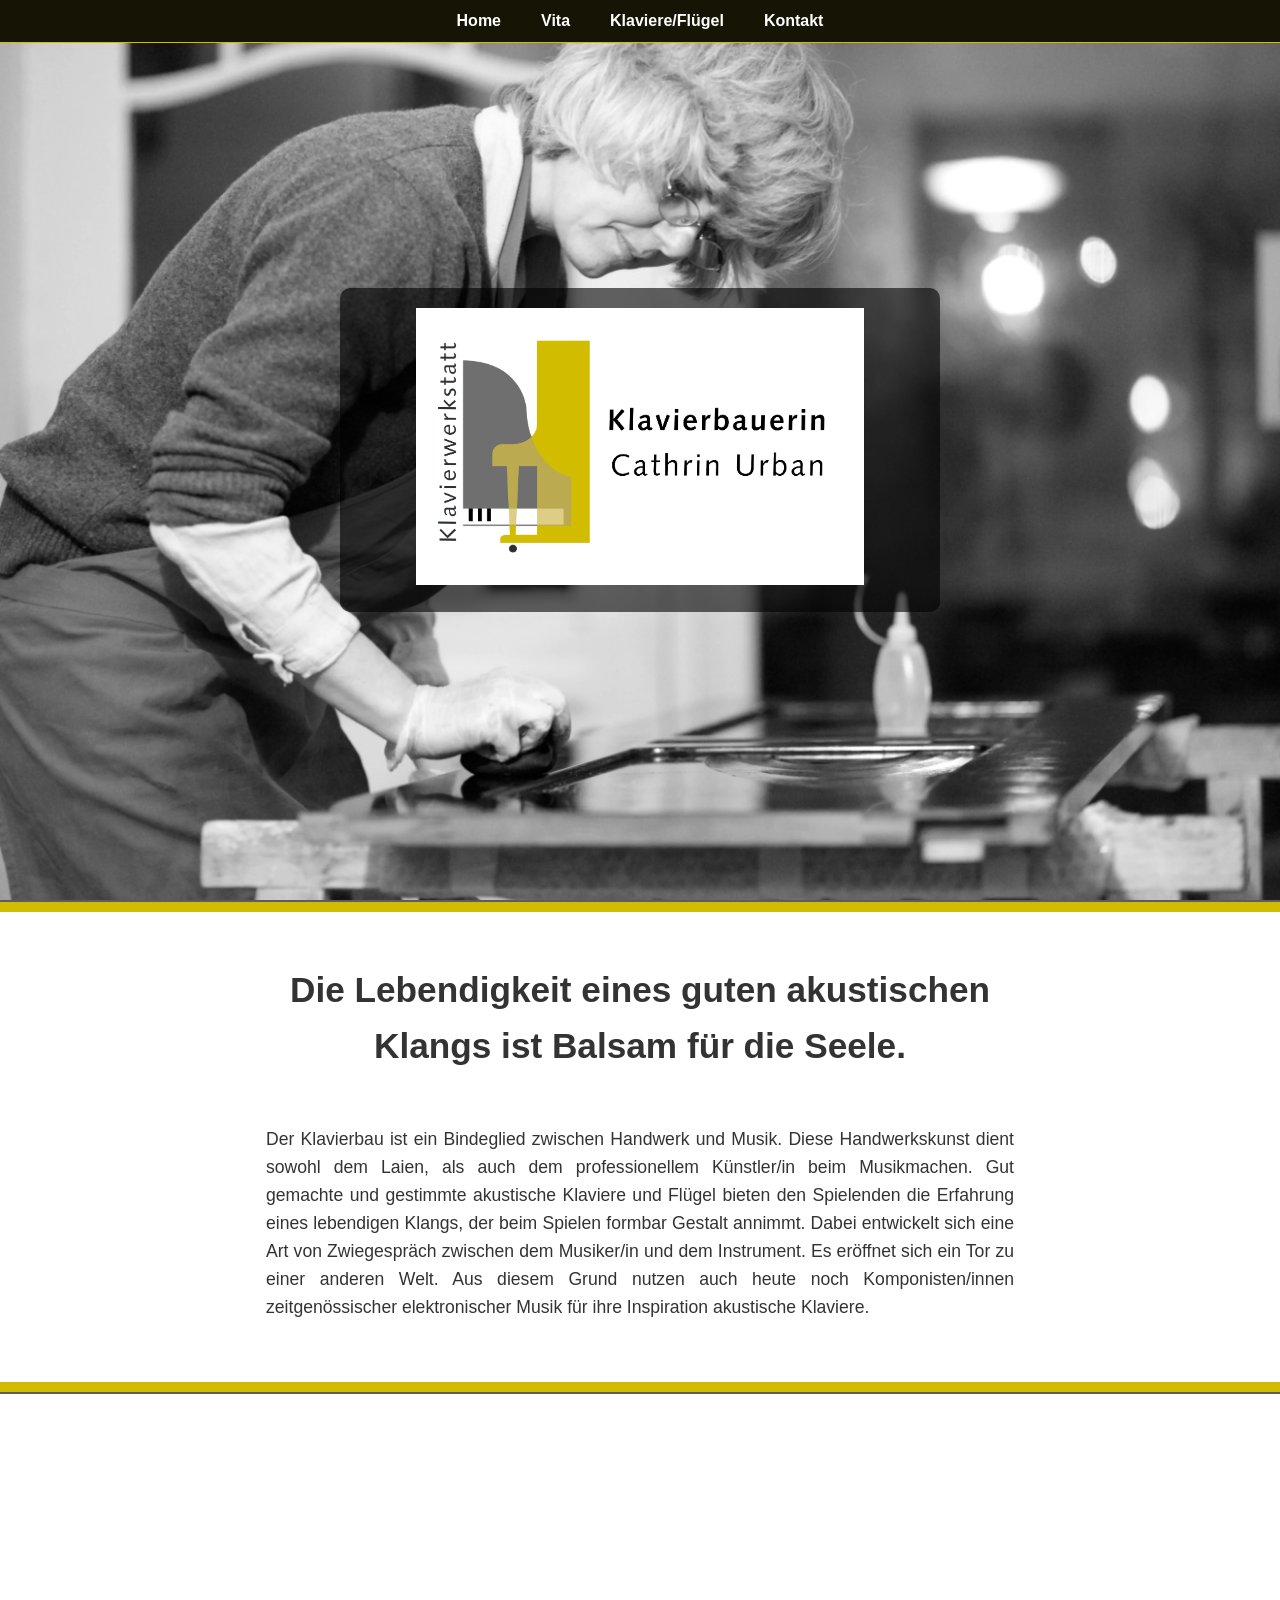
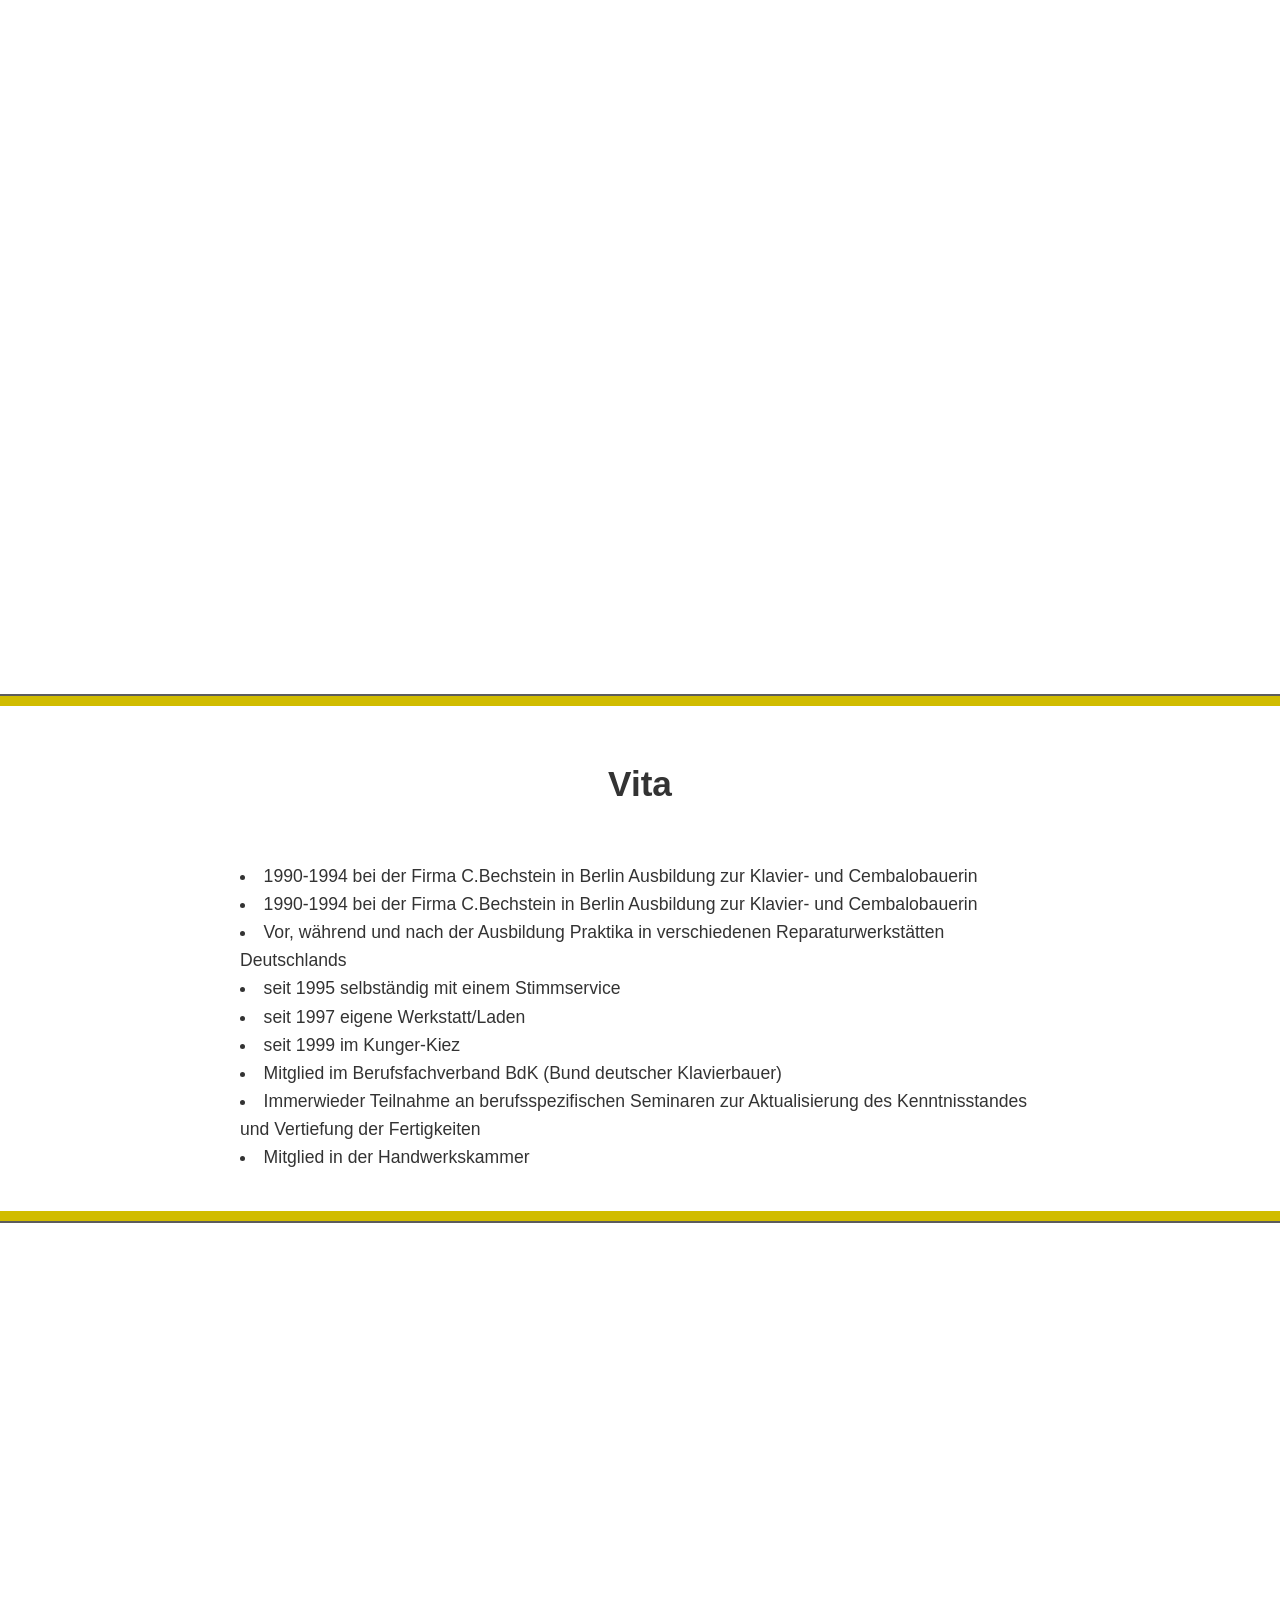
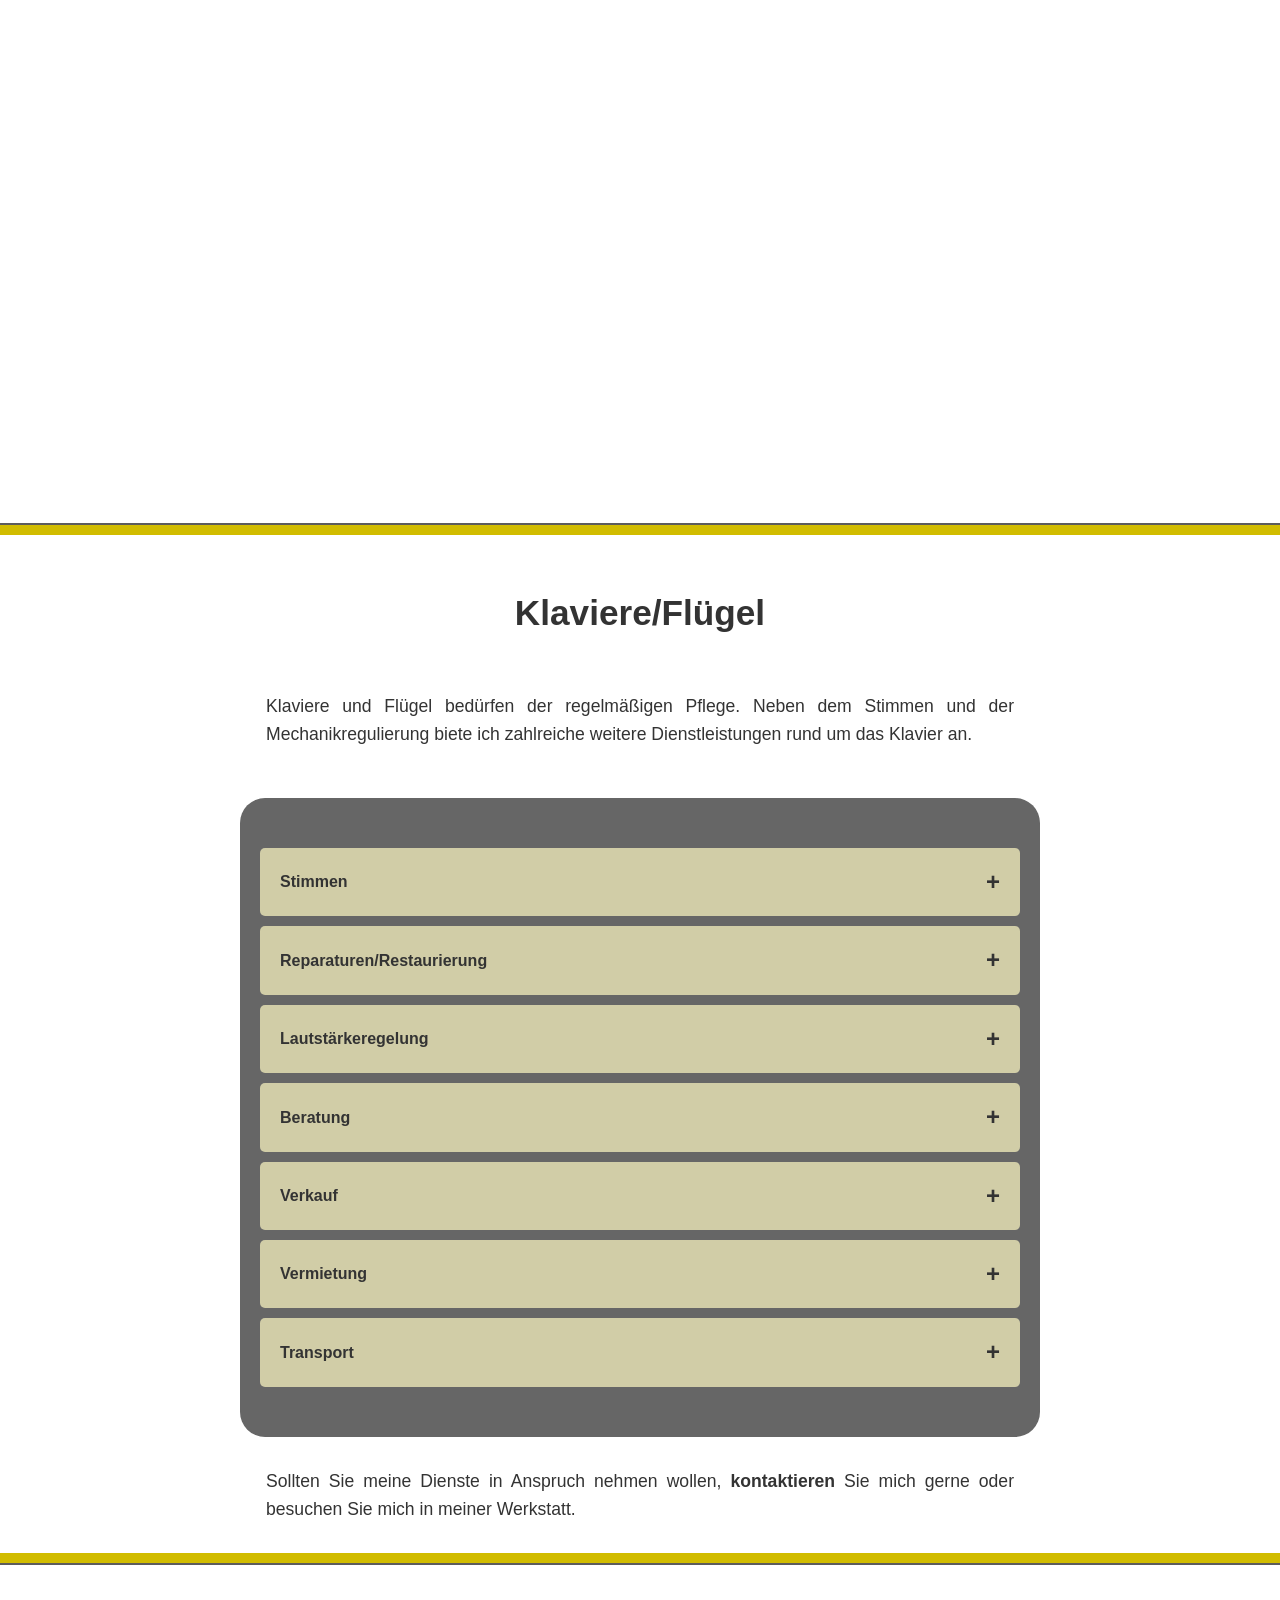
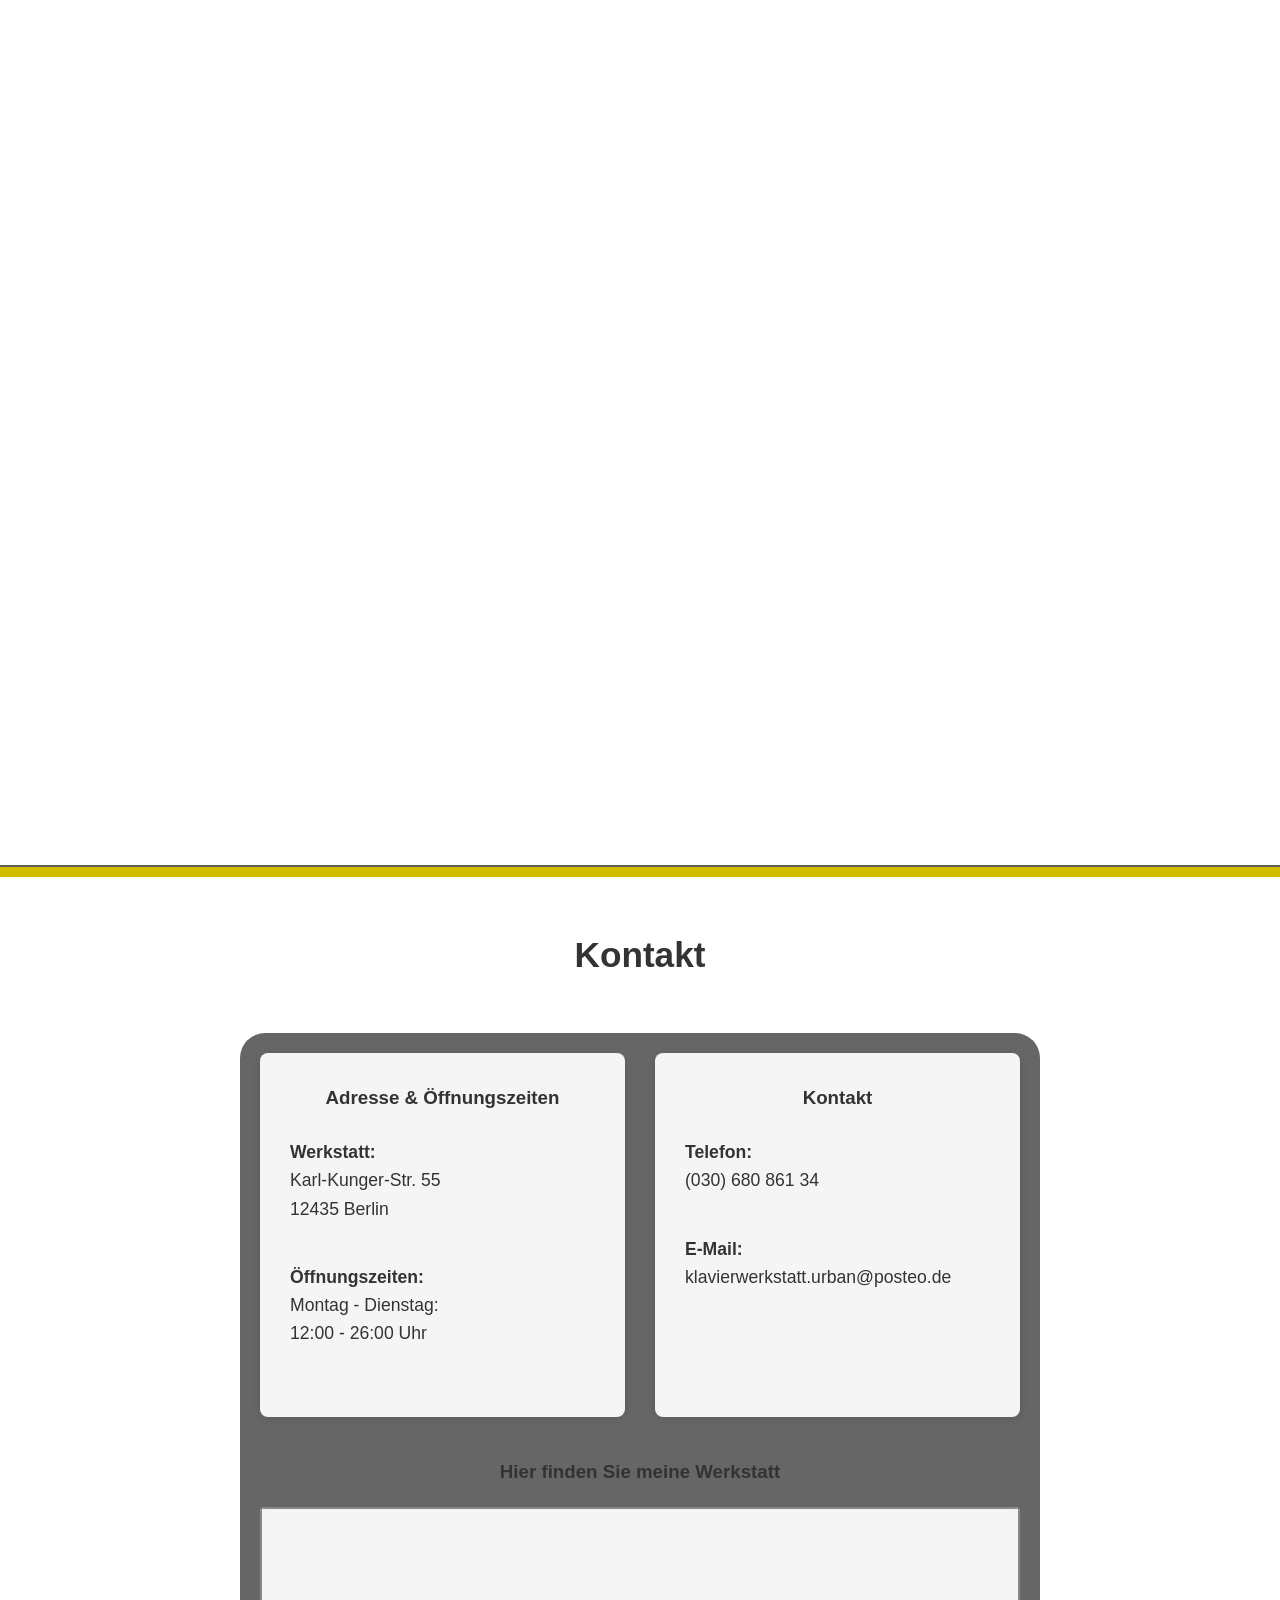
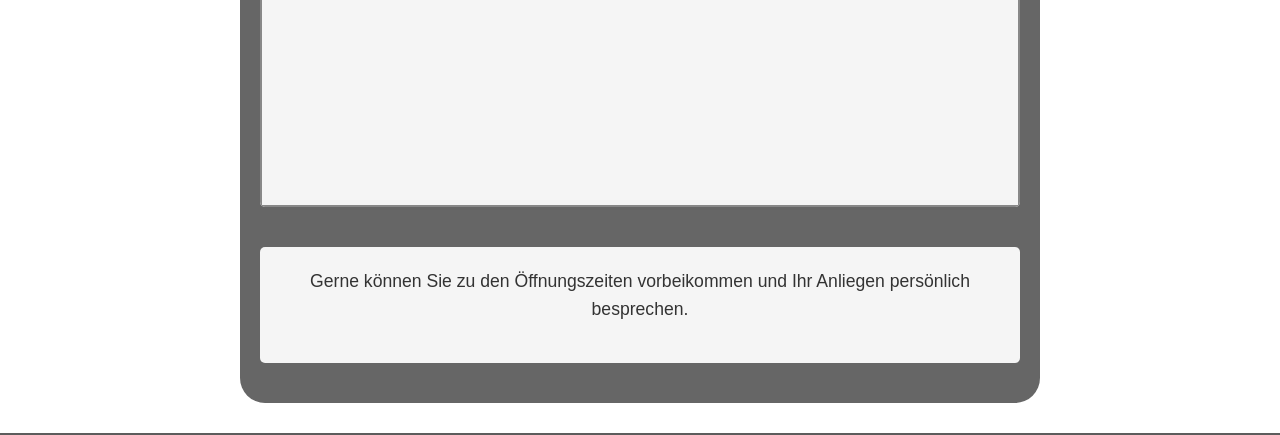
==== commit baa0eb3a: "Add files via upload" ====
--- a/index.html
+++ b/index.html
@@ -267,12 +267,14 @@
             margin: 0px auto 40px; 
             max-width: 800px;
             text-align: left;
+            font-size: 1.1rem;
         }
 
         /* Responsive design */
          @media (max-width: 820px) {
             #listendiv {
             max-width: 80%;
+            font-size: 1rem;
             }
 
             .accordion-header::after {
@@ -380,6 +382,7 @@
                  @media (max-width: 450px) {
                 #listendiv{
                     max-width:90%;
+                    font-size: 0.9rem;
                 }
                 #untererblock{
                 max-width:90%;
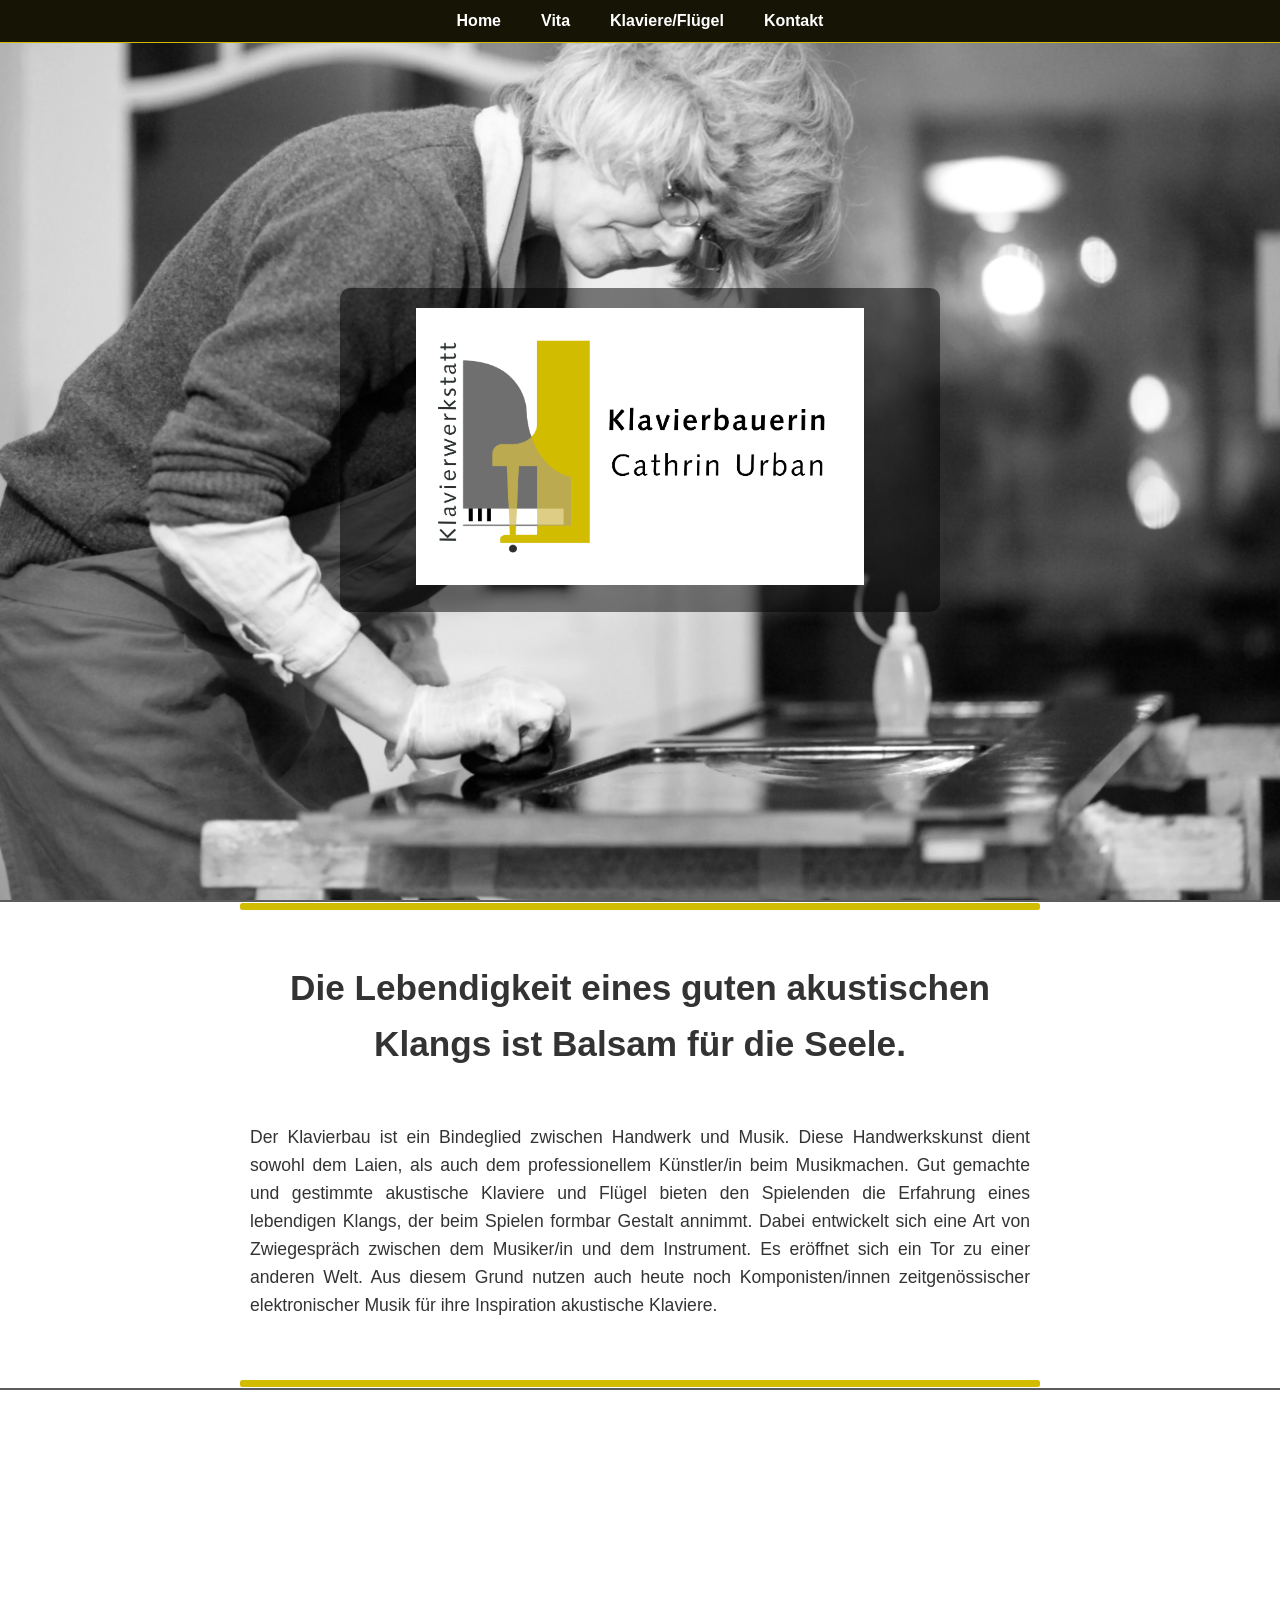
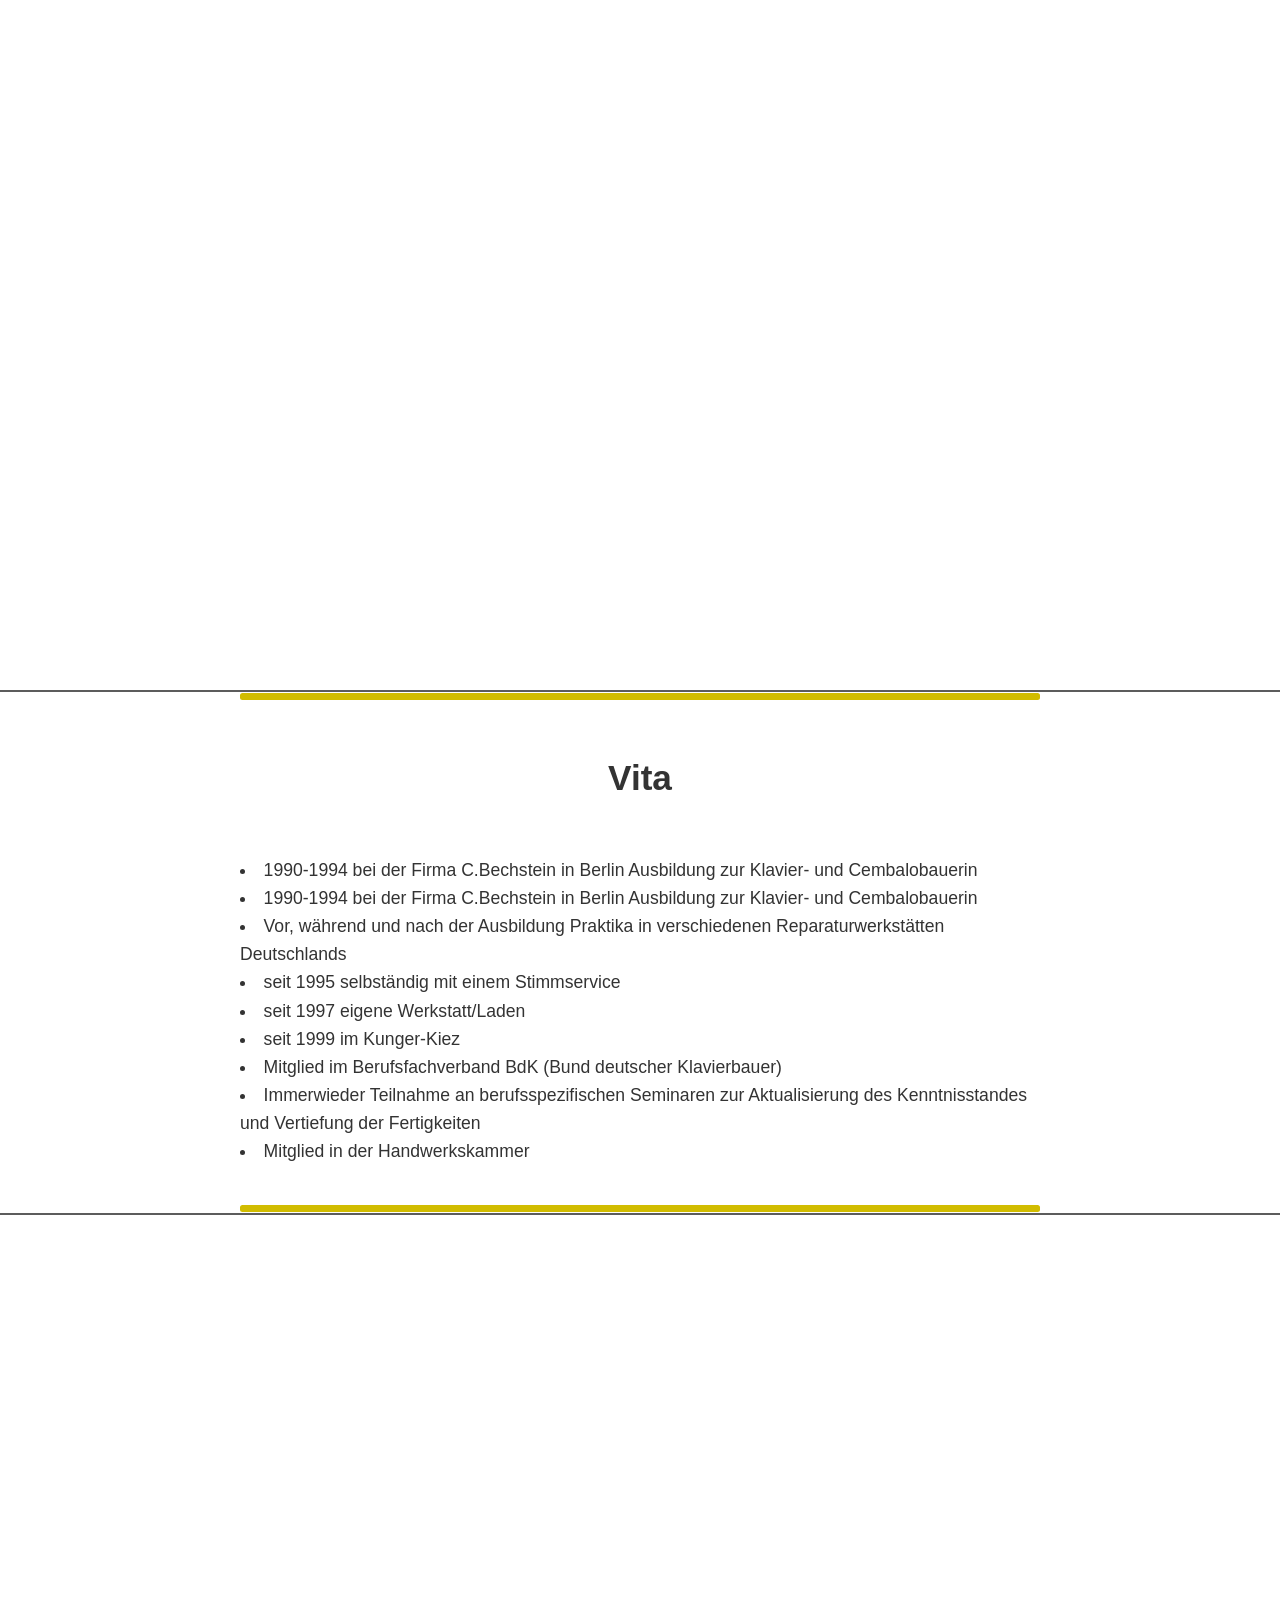
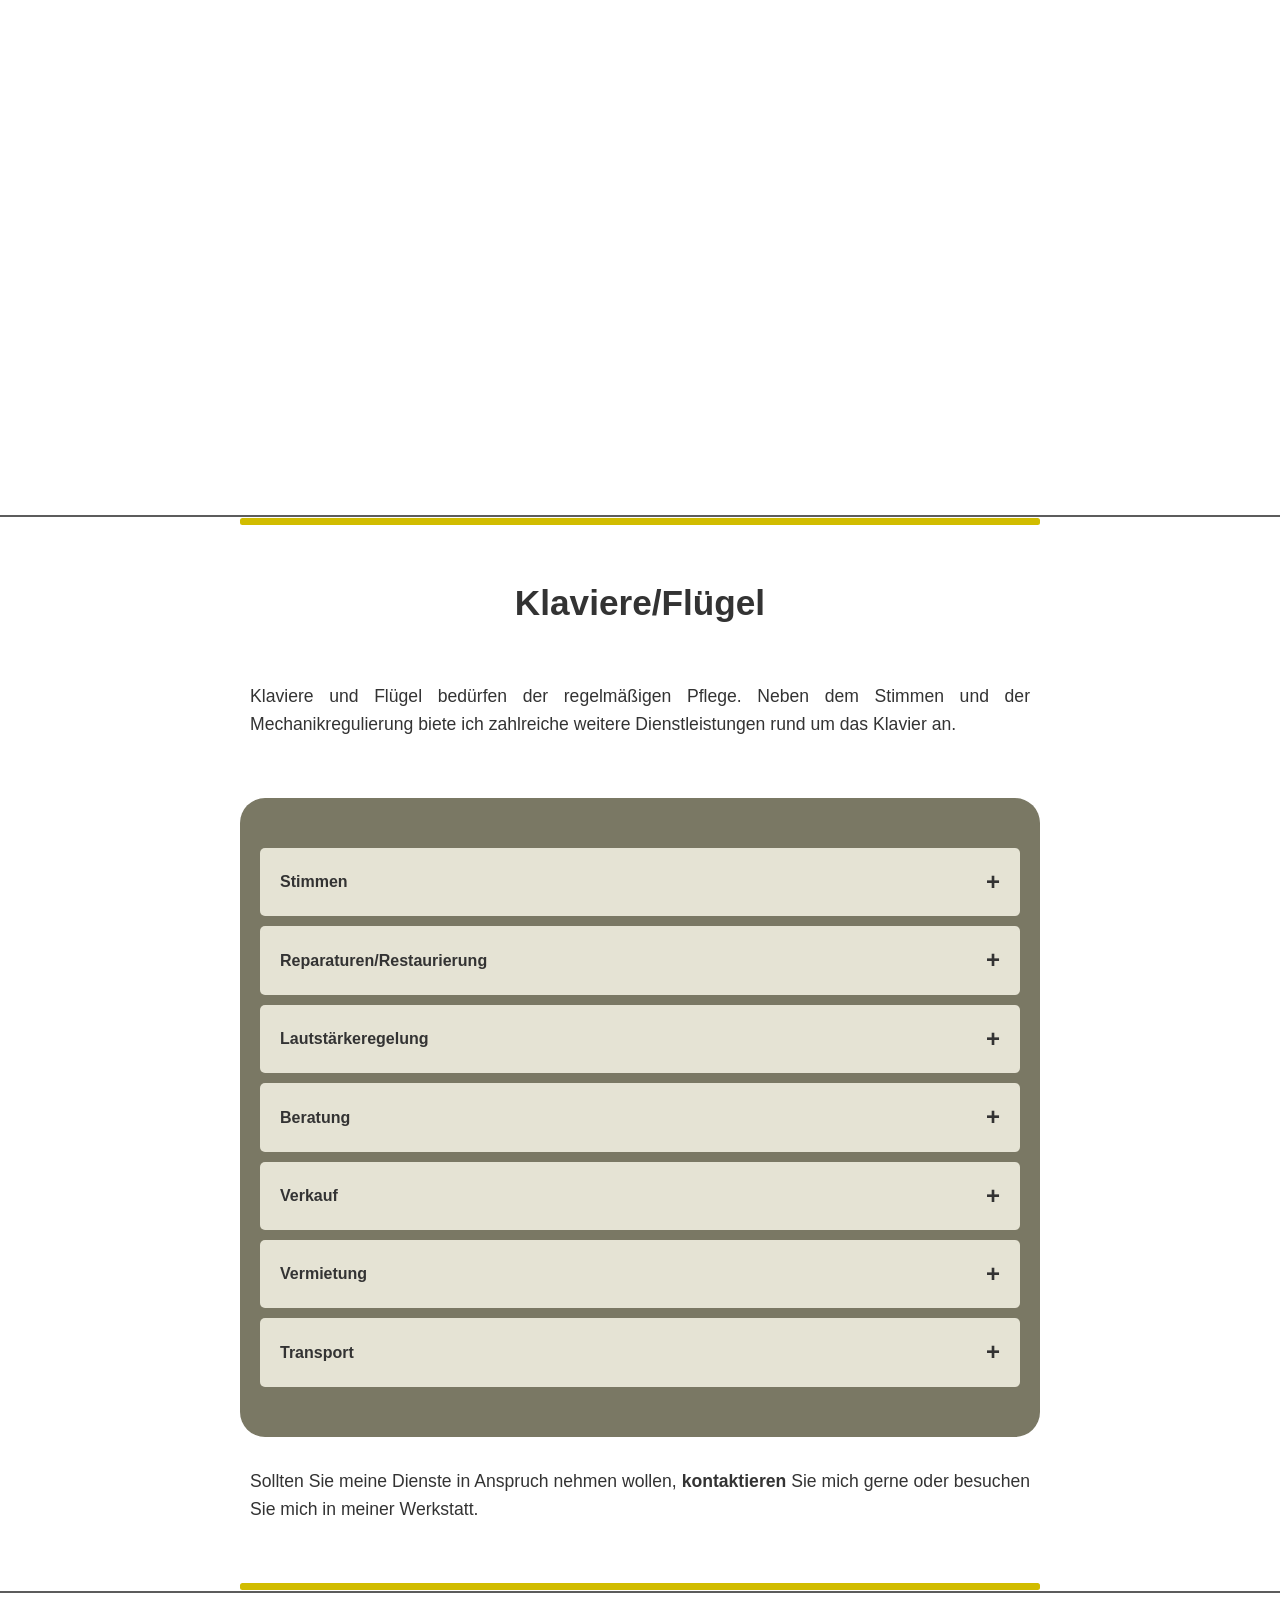
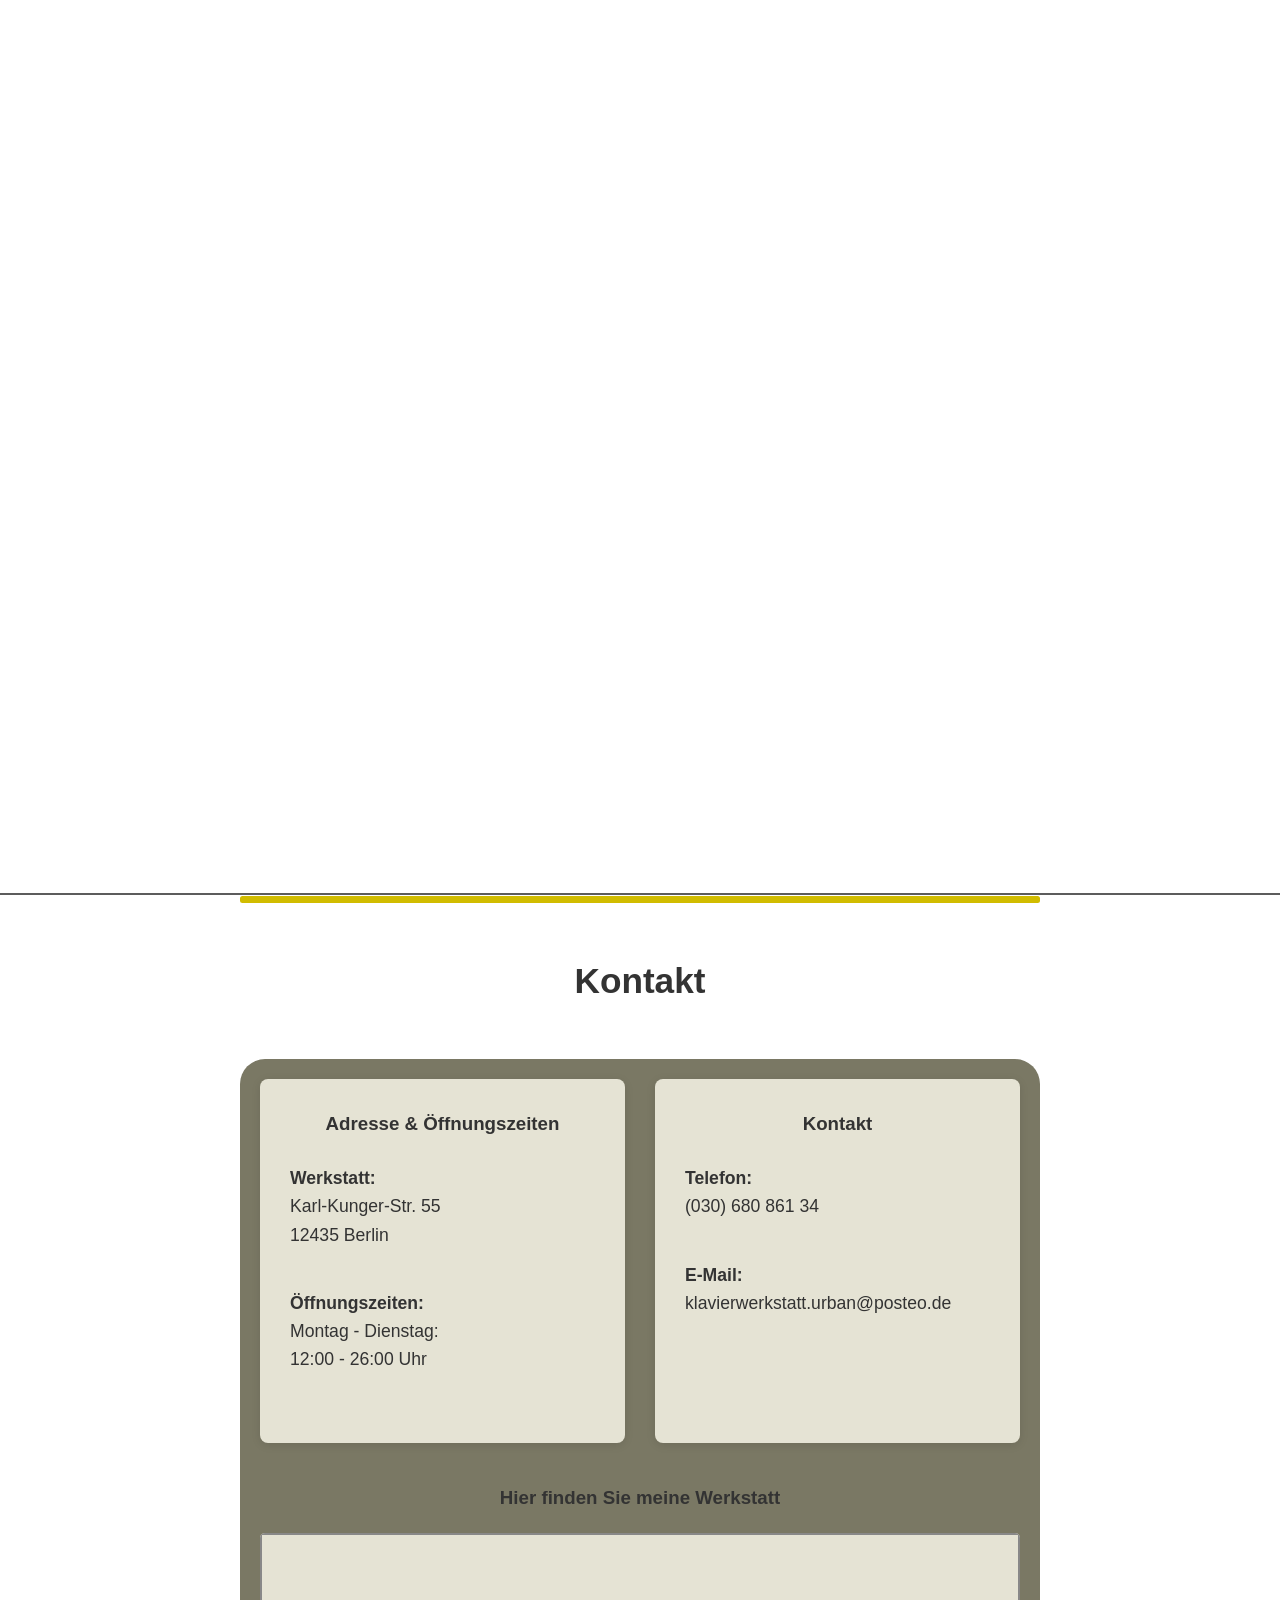
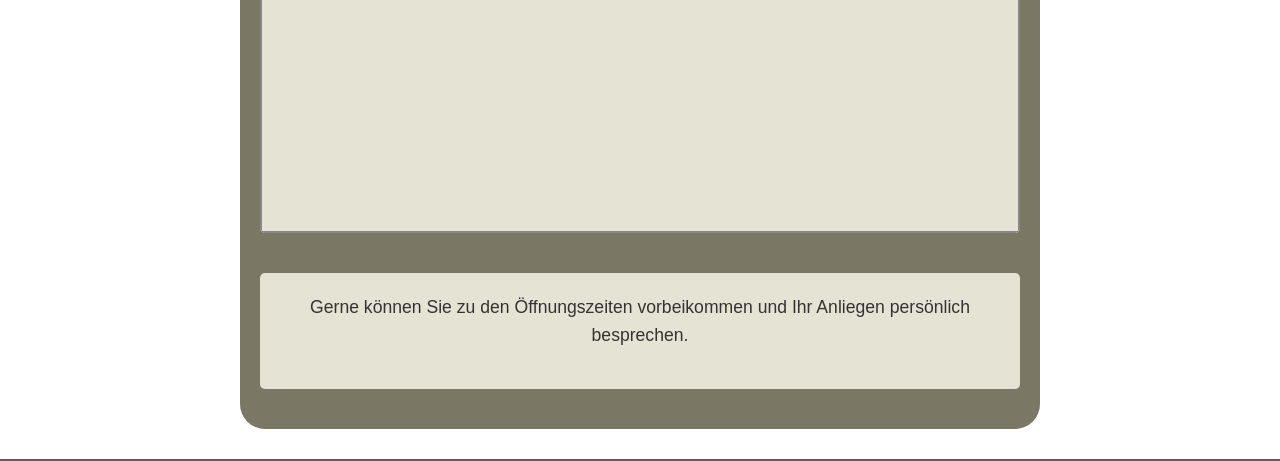
==== commit 5889defa: "Add files via upload" ====
--- a/index.html
+++ b/index.html
@@ -41,38 +41,41 @@
             text-align: center;
             border-top: 2px solid #5c5c5c;
             border-bottom: 2px solid #5c5c5c;
+            /* background-image: radial-gradient(#fff,#e7e6d9); */
+background-color: #fff;
+
 
         }
 
         /* Individual sections */
         #logobild {
-
         max-width: 80%;
         max-height: 40vh;
-
-        }
+        }
+        
         #section1 {
-            background-color: #ffffff;
+            /* background-image: linear-gradient(to right, #b1ad8e, #d1cda7, #b1ad8e); */
+            /* background-color: #b1ad8e; */
         }
 
         #section2 {
-            background-color: #ffffff;            
+            /* background-color: #b1ad8e; */
+            
         }
         #linie{
-            /* max-width: 800px; */
-            max-height: 10px;
-            margin: 0 auto 0;
+            max-width: 800px;
+            max-height: 7px;
+            margin: 1px auto 1px;
             background-color:#d1bc00;
+            border-radius: 2.5px;
         }
         #accordiontexto{
-            align-items: center;
             text-align: justify;
-            /* margin:20px; */
-            max-width: 90%;
+            margin:20px;
 
         }
         #section3 {
-            background-color: #ffffff;
+            /* background-color: #b1ad8e; */
         }
         #kontaktlink{
             color: inherit;
@@ -80,7 +83,9 @@
             text-decoration: none;
         }
         #section4 {
-            background-color: #ffffff;
+            /* background-color: #ffffff; */
+            /* background-color: #b1ad8e; */
+
         }
         
         /* Parallax backgrounds */
@@ -104,7 +109,7 @@
             color: white;
             text-align: center;
             padding: 20px;
-            background-color: rgba(0,0,0,0.6);
+            background-color: rgba(0,0,0,0.5);
             border-radius: 10px;
             max-width: 600px;
         }
@@ -129,16 +134,14 @@
         }
 
         .content p {
-            max-width: 748px;
+            max-width: 780px;
             padding-bottom: 20px;
-            margin: 0 auto 00px;
-            font-size: 1.1rem;  
+            margin: 0 auto 40px;
+            font-size: 1.1rem;
             text-align: justify;
 
         }
-        #textabsatz{
-            margin-bottom: 40px;
-        }
+
         /* Simple navigation */
         nav {
             position:fixed;
@@ -201,7 +204,7 @@
 
         /* Accordion Styles */
         #accordioncontainer{
-            background-color:#666666;
+            background-color:#7a7864;
             max-width: 800px;
             margin: 30px auto 30px;
             padding: 20px;
@@ -216,14 +219,13 @@
         }
 
         .accordion-item {
-            /* border: 1px solid #ddd; */
             margin-bottom: 10px;
             border-radius: 5px;
             overflow: hidden;
         }
 
         .accordion-header {
-            background-color: #d1cda7;
+            background-color: #e5e3d4;
             padding: 15px 20px;
             cursor: pointer;
             font-weight: bold;
@@ -272,23 +274,22 @@
 
         /* Responsive design */
          @media (max-width: 820px) {
-            #listendiv {
-            max-width: 80%;
-            font-size: 1rem;
-            }
 
             .accordion-header::after {
             content: '+';
             font-size: 1rem;
             transition: transform 0.3s;
             }
-
+            #listendiv {
+            max-width: 80%;
+            font-size: 1rem;
+            }
                 #untererblock{
                 max-width:80%;
                 }
                 .content p {
                 font-size: 1rem;
-                max-width: 75%;
+                max-width: 80%;
                 /* padding:20px; */
                     
                 }
@@ -302,7 +303,7 @@
 
                 }
                 #linie{
-                    /* max-width: 80%; */
+                    max-width: 80%;
                 }
             }
         @media (max-width: 768px) {
@@ -375,14 +376,13 @@
                  @media (max-width: 600px) {
                     #accordioncontainer{
                         background-color: #ffffff;
-                        padding:0px;
                     }
                     
                  }
                  @media (max-width: 450px) {
                 #listendiv{
-                    max-width:90%;
-                    font-size: 0.9rem;
+                max-width:90%;
+                font-size: 0.9rem;
                 }
                 #untererblock{
                 max-width:90%;
@@ -409,9 +409,9 @@
                 }
 
                 #linie{
-                /* max-width: 90%; */
-                }
-                
+                max-width: 90%;
+                }
+
         }
     </style>
 </head>
@@ -433,7 +433,7 @@
     <div class="parallax bg1" id="home">
         <div class="parallax-text">
             <!-- <h2>Willkommen<br>auf der<br>Website<br>von<br>Cathrin Urban</h2> -->
-            <img src="Bilder Klavier/logoneu.png" id="logobild">
+            <img src="Bilder Klavier/logoneu.png" alt="Logo Klavierwerkstatt Cathrin Urban" id="logobild">
             
         </div>
     </div>
@@ -444,7 +444,7 @@
                 <div id="linie"><p><br></p></div>
 
         <h2>Die Lebendigkeit eines guten akustischen Klangs ist Balsam für die Seele.</h2>
-        <p id="textabsatz">
+        <p>
             Der Klavierbau ist ein Bindeglied zwischen Handwerk und Musik. 
             Diese Handwerkskunst dient sowohl dem Laien, als auch dem professionellem Künstler/in beim Musikmachen. 
             Gut gemachte und gestimmte akustische Klaviere und Flügel bieten den Spielenden die Erfahrung eines lebendigen Klangs, der beim Spielen formbar Gestalt annimmt. 
@@ -554,7 +554,7 @@
             </div>
         </div>
         </div>
-        <p style="margin-bottom: 10px;">Sollten Sie meine Dienste in Anspruch nehmen wollen, <a href="#section4" id="kontaktlink">kontaktieren</a> Sie mich gerne oder besuchen Sie mich in meiner Werkstatt.</p>
+        <p>Sollten Sie meine Dienste in Anspruch nehmen wollen, <a href="#section4" id="kontaktlink">kontaktieren</a> Sie mich gerne oder besuchen Sie mich in meiner Werkstatt.</p>
     <div id="linie"><p><br></p></div>
     </div>
 
@@ -572,7 +572,7 @@
          <div id="accordioncontainer">
         <div style="display: flex; flex-wrap: wrap; gap: 30px; justify-content: center; margin-bottom: 40px;">
             <!-- Linke Box: Adresse & Öffnungszeiten -->
-            <div style="flex: 1; min-width: 344px; background-color: #f5f5f5; padding: 30px; border-radius: 8px; box-shadow: 0 2px 10px rgba(0,0,0,0.1);">
+            <div style="flex: 1; min-width: 344px; background-color: #e5e3d4; padding: 30px; border-radius: 8px; box-shadow: 0 2px 10px rgba(0,0,0,0.1);">
                 <h3 style="text-align: center; margin-bottom: 25px; color: #333;">Adresse & Öffnungszeiten</h3>
                 <div style="text-align: center;">
                     <p style="margin-bottom: 20px;">
@@ -589,7 +589,7 @@
             </div>
             
             <!-- Rechte Box: Kontakt -->
-            <div style="flex: 1; min-width: 344px; background-color: #f5f5f5; padding: 30px; border-radius: 8px; box-shadow: 0 2px 10px rgba(0,0,0,0.1);">
+            <div style="flex: 1; min-width: 344px; background-color: #e5e3d4; padding: 30px; border-radius: 8px; box-shadow: 0 2px 10px rgba(0,0,0,0.1);">
                 <h3 style="text-align: center; margin-bottom: 25px; color: #333;">Kontakt</h3>
                 <div style="text-align: center;">
                     <p style="margin-bottom: 20px;">
@@ -608,7 +608,7 @@
         <!-- OpenStreetMap Karte -->
         <div style="text-align: center; margin: 40px 0;">
             <h3 style="margin-bottom: 20px; color: #333;">Hier finden Sie meine Werkstatt</h3>
-            <div style="width: 100%; height: 300px; background-color: #f5f5f5; border-radius: 5px; overflow: hidden;">
+            <div style="width: 100%; height: 300px; background-color: #e5e3d4; border-radius: 5px; overflow: hidden;">
                 <iframe 
                     width="100%" 
                     height="100%" 
@@ -623,8 +623,8 @@
         </div>
 
         <!-- Besuchshinweis -->
-        <div style="align-content: center; text-align: center; margin-bottom: 20px; padding: 20px; background-color: #f5f5f5; border-radius: 5px;">
-            <p style="align-content: center; margin: auto; text-align: center;">
+        <div style="text-align: center; margin-bottom: 20px; padding: 20px; background-color: #e5e3d4; border-radius: 5px;">
+            <p style="margin: 0;text-align: center;">
                 Gerne können Sie zu den Öffnungszeiten vorbeikommen und Ihr Anliegen persönlich besprechen.
             </p>
         </div>
